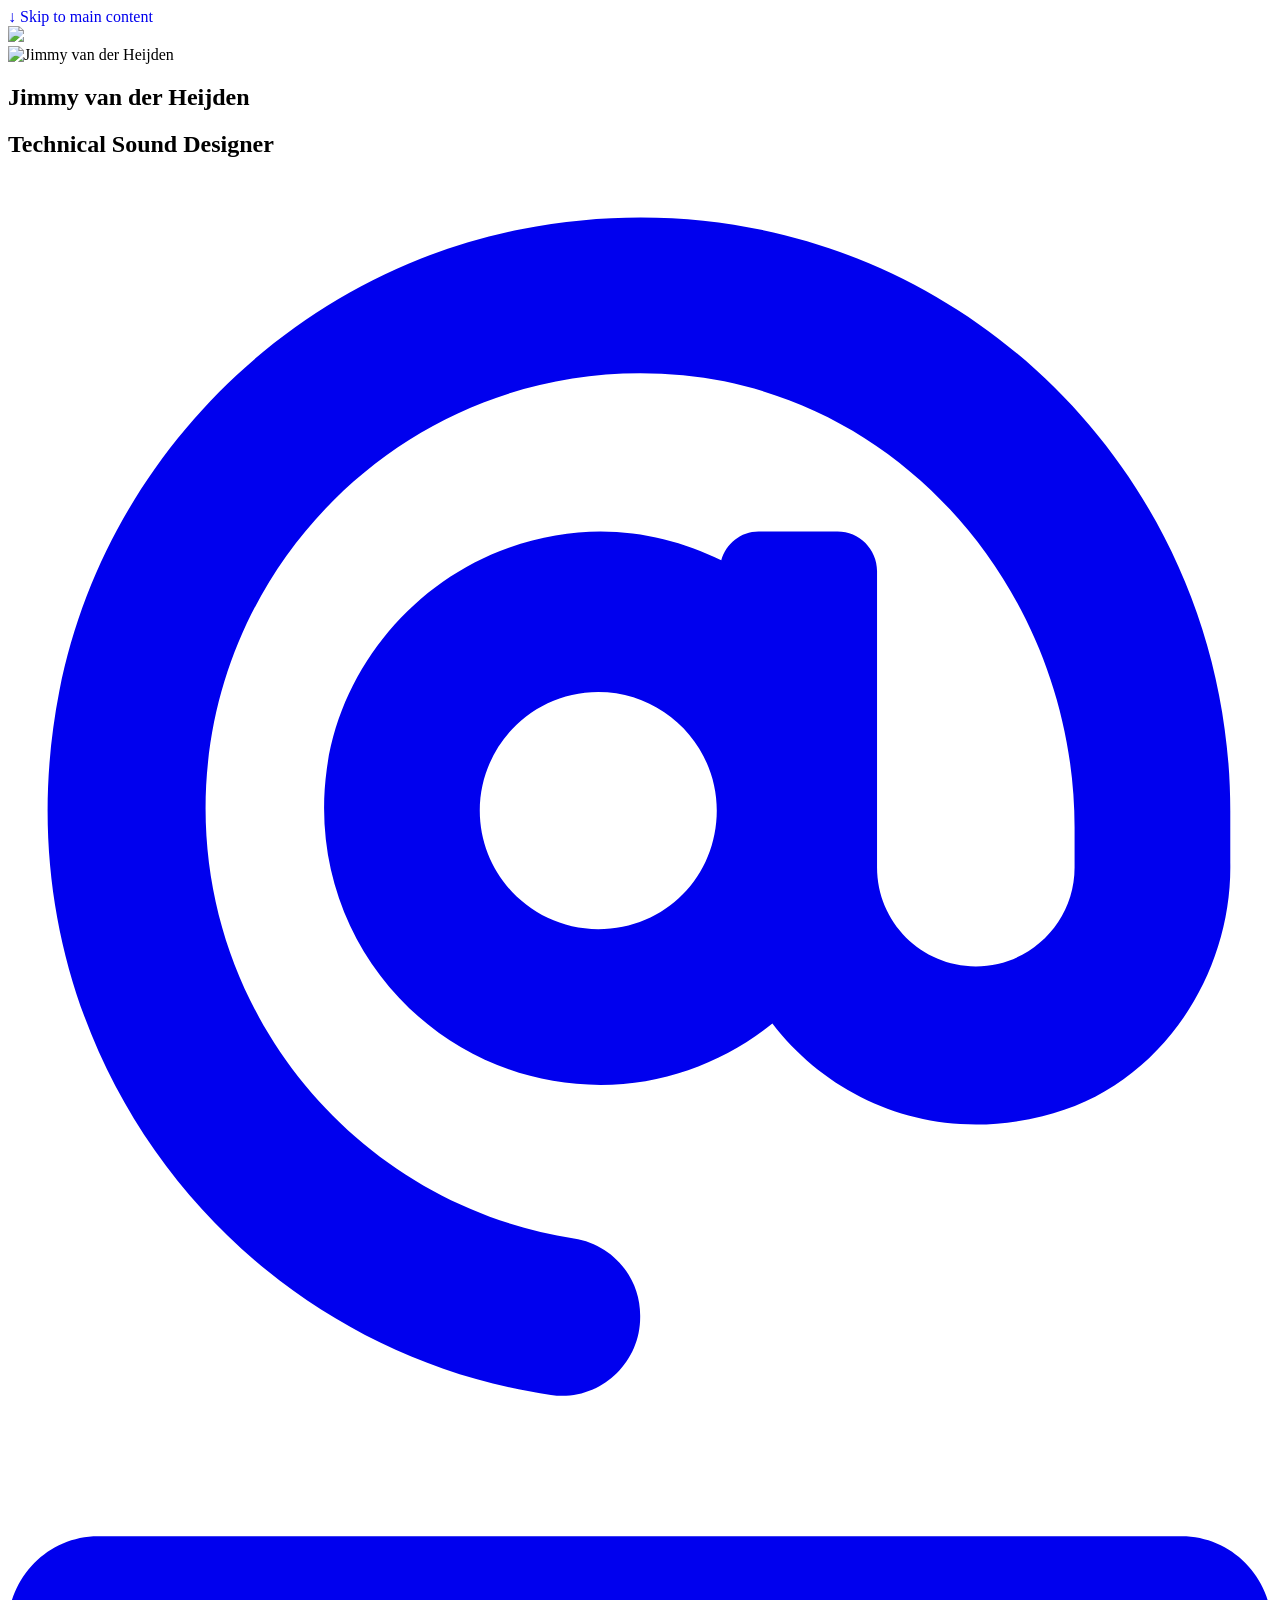
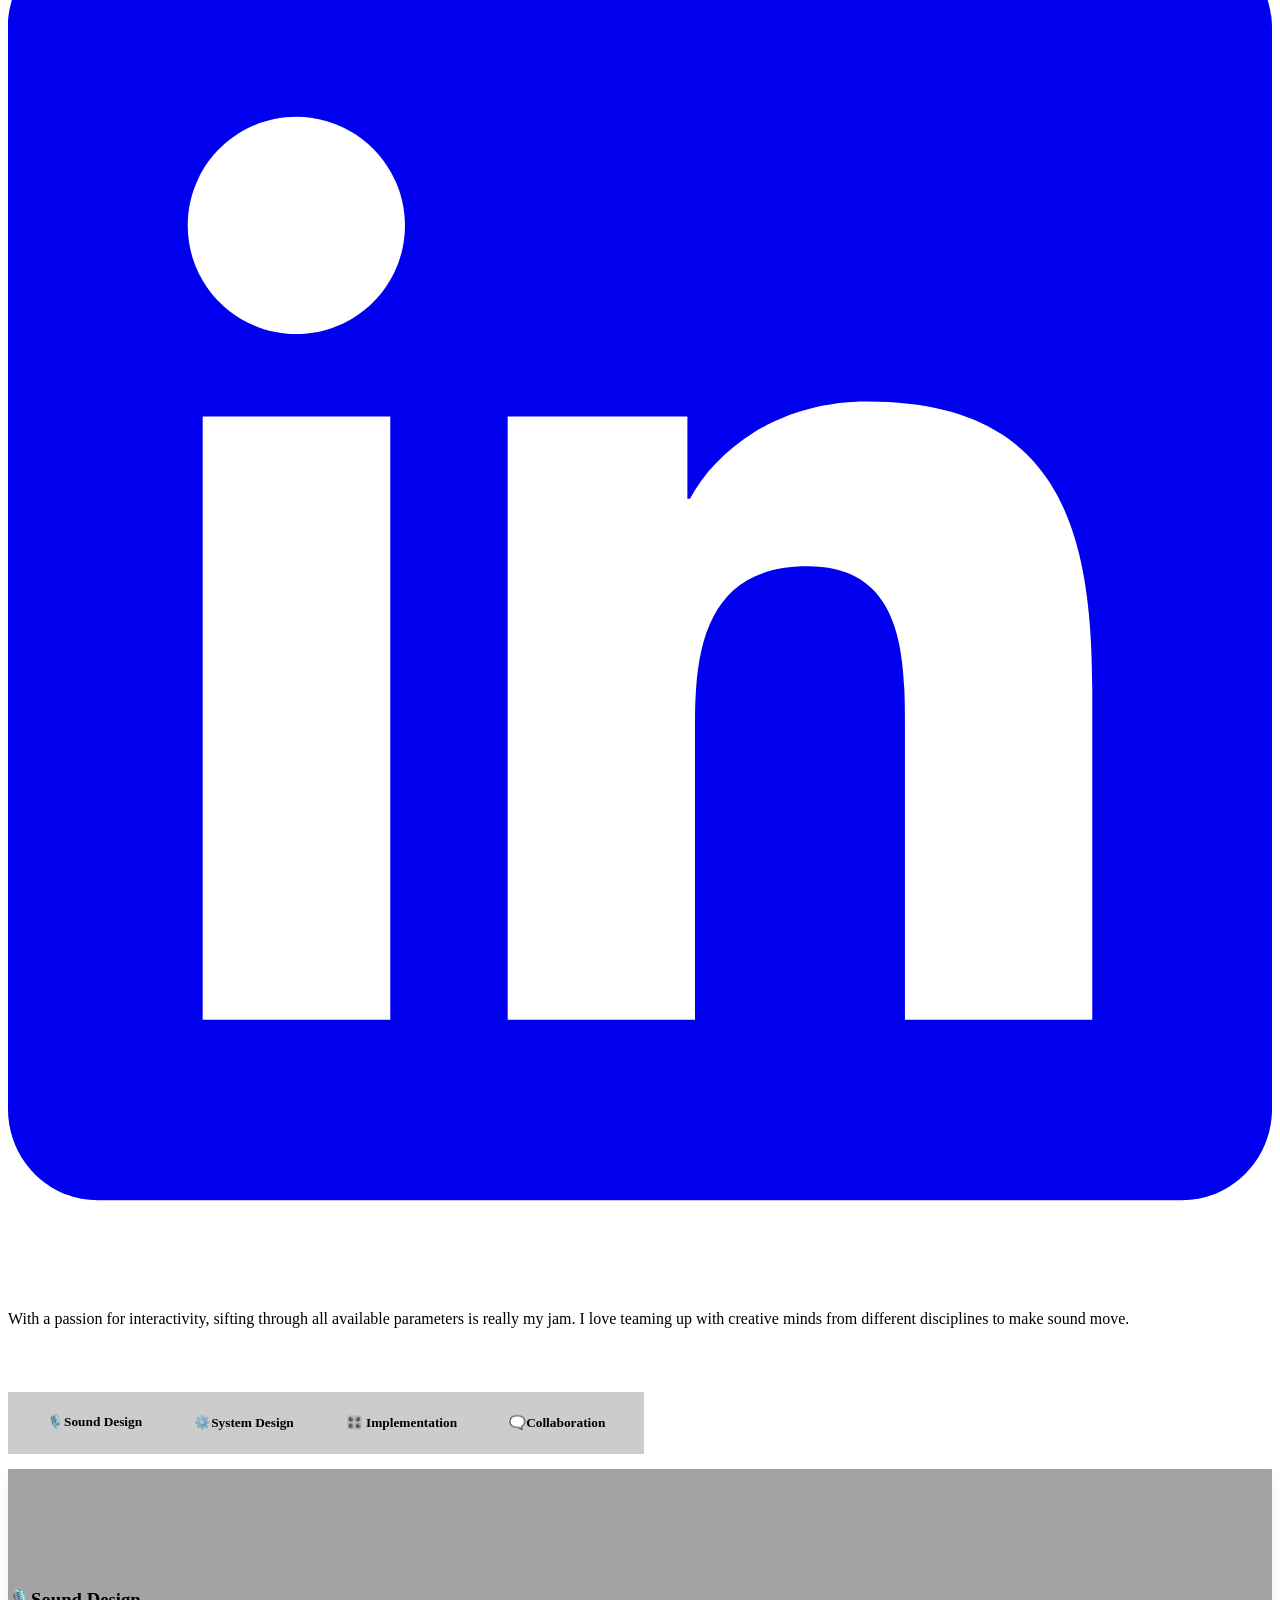
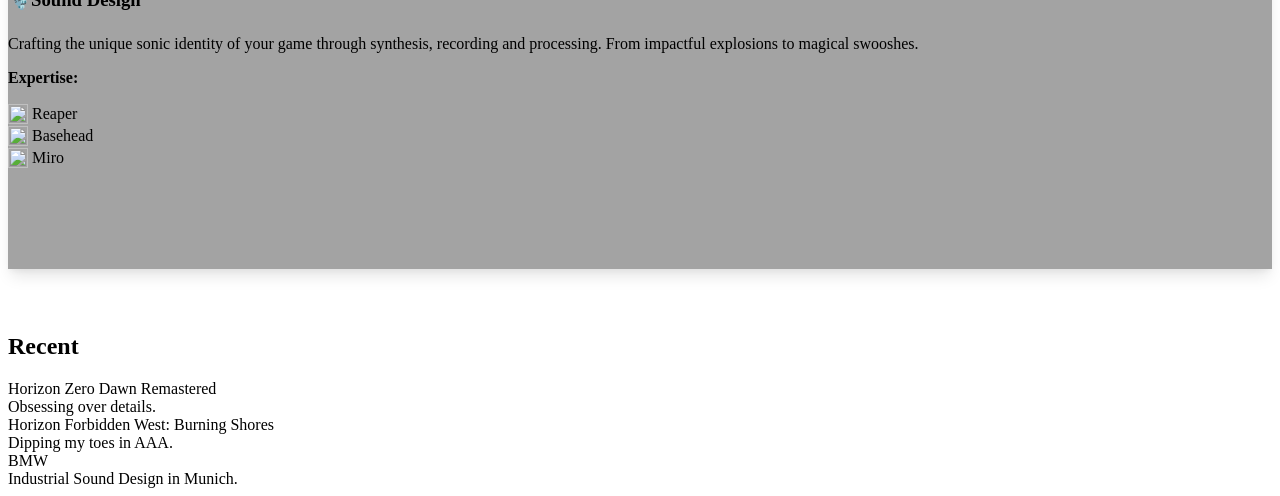
==== docs/index.html @ 495121ae "first" ====
<!doctype html>
<html
  lang="en"
  dir="ltr"
  class="scroll-smooth"
  data-default-appearance="dark"
  data-auto-appearance="false"><head>
	<meta name="generator" content="Hugo 0.150.0"><script src="/livereload.js?mindelay=10&amp;v=2&amp;port=1313&amp;path=livereload" data-no-instant defer></script>
  <meta charset="utf-8">
  
    <meta http-equiv="content-language" content="en">
  
  <meta name="viewport" content="width=device-width, initial-scale=1.0">
  <meta http-equiv="X-UA-Compatible" content="ie=edge">
  <meta name="theme-color">

  
  <title></title>
    <meta name="title" content="">

  
  <meta name="description" content="My awesome website">
  
  
  
  <link rel="canonical" href="http://localhost:1313/">
  
      <link rel="alternate" type="application/rss+xml" href="/index.xml" title="" />
  
      <link rel="alternate" type="application/json" href="/index.json" title="" />
  
  
  
  
  
  
  
  
  
  
    
    
  
  
  <link
    type="text/css"
    rel="stylesheet"
    href="/css/main.bundle.min.c93ef3fa6fcdb4544b0568df9a12092fc74007f96e585ee4a921ab800fdbc28d096030e30654049663f28d34142553d9e41570717d43c4d8ab0e96e222b5106f.css"
    integrity="sha512-yT7z&#43;m/NtFRLBWjfmhIJL8dAB/luWF7kqSGrgA/bwo0JYDDjBlQElmPyjTQUJVPZ5BVwcX1DxNirDpbiIrUQbw==">

  
  
  <script
    type="text/javascript"
    src="/js/appearance.min.516a16745bea5a9bd011138d254cc0fd3973cd55ce6e15f3dec763e7c7c2c7448f8fe7b54cca811cb821b0c7e12cd161caace1dd794ac3d34d40937cbcc9ee12.js"
    integrity="sha512-UWoWdFvqWpvQERONJUzA/TlzzVXObhXz3sdj58fCx0SPj&#43;e1TMqBHLghsMfhLNFhyqzh3XlKw9NNQJN8vMnuEg=="></script>
  
  
  
  
  
  
  
  
  
  
  
    
    <script
      defer
      type="text/javascript"
      id="script-bundle"
      src="/js/main.bundle.min.e4b2d9aece2aa7a740c3ee7a0efc5acf56b204868ab0fb5bba9be32aed1cd0c9262979d98050759068d58144297f74b12ed05b5173cf2df2e6c097a066b984a8.js"
      integrity="sha512-5LLZrs4qp6dAw&#43;56Dvxaz1ayBIaKsPtbupvjKu0c0MkmKXnZgFB1kGjVgUQpf3SxLtBbUXPPLfLmwJegZrmEqA=="
      data-copy="Copy"
      data-copied="Copied"></script>
  
  
    
    <script src="/lib/zoom/zoom.min.umd.b4b722fcb5d42f34f52b30a92f3521b69f403ca9d96d0d6179eb537cb870f5d83fdf1fe836688d95d5c99fefbda4170487711006e56051fa67ea00da10521721.js" integrity="sha512-tLci/LXULzT1KzCpLzUhtp9APKnZbQ1heetTfLhw9dg/3x/oNmiNldXJn&#43;&#43;9pBcEh3EQBuVgUfpn6gDaEFIXIQ=="></script>
  

  
  
    <link rel="apple-touch-icon" sizes="180x180" href="/apple-touch-icon.png">
    <link rel="icon" type="image/png" sizes="32x32" href="/favicon-32x32.png">
    <link rel="icon" type="image/png" sizes="16x16" href="/favicon-16x16.png">
    <link rel="manifest" href="/site.webmanifest">
  

  
  
  
  
  
  

  
  <meta property="og:url" content="http://localhost:1313/">
  <meta property="og:title" content="Home">
  <meta property="og:description" content="My awesome website">
  <meta property="og:locale" content="en">
  <meta property="og:type" content="website">

  
  <meta name="twitter:card" content="summary">
  <meta name="twitter:title" content="Home">
  <meta name="twitter:description" content="My awesome website">

  <script type="application/ld+json">
  {
    "@context": "https://schema.org",
    "@type": "WebSite",
    "@id": "http:\/\/localhost:1313\/",
    "name": "",
    "description": "My awesome website",
    "inLanguage": "en",
    "url": "http:\/\/localhost:1313\/",
    
    "publisher" : {
      "@type": "Person",
      "name": "Jimmy van der Heijden"
    }
  }
  </script>



  
  
    <meta name="author" content="Jimmy van der Heijden">
  
  
    
      
        
      
    
      
        
          <link href="https://linkedin.com/in/jimmy-heijden-145a48260" rel="me">
        
      
    
  

  
  

<script src="/lib/jquery/jquery.slim.min.03cb160e3cfdb2667a2e2c80d283bebcf63ff8bbc4b629c9ab2babf6fae1d0c07ad470edae783efa4fabda2ac01c58d60e63b98b3c336be8208460f08f4354f5.js" integrity="sha512-A8sWDjz9smZ6LiyA0oO&#43;vPY/&#43;LvEtinJqyur9vrh0MB61HDtrng&#43;&#43;k&#43;r2irAHFjWDmO5izwza&#43;gghGDwj0NU9Q=="></script>























  
  





  
  

  
  

  
  

  
  
</head>
<body
    class="flex flex-col h-screen px-6 m-auto text-lg leading-7 max-w-7xl bg-neutral text-neutral-900 dark:bg-neutral-800 dark:text-neutral sm:px-14 md:px-24 lg:px-32 scrollbar-thin scrollbar-track-neutral-200 scrollbar-thumb-neutral-400 dark:scrollbar-track-neutral-800 dark:scrollbar-thumb-neutral-600">
    <div id="the-top" class="absolute flex self-center">
      <a
        class="px-3 py-1 text-sm -translate-y-8 rounded-b-lg bg-primary-200 focus:translate-y-0 dark:bg-neutral-600"
        href="#main-content">
        <span class="font-bold text-primary-600 ltr:pr-2 rtl:pl-2 dark:text-primary-400">&darr;</span>
        Skip to main content
      </a>
    </div>
    
    
      













<div
  class="main-menu flex items-center justify-between px-4 py-6 sm:px-6 md:justify-start gap-x-3 pt-[2px] pr-0 pb-[3px] pl-0">
  
  

  <div class="flex flex-1 items-center justify-between">
    <nav class="flex space-x-3">
      
        <a href="/" class="text-base font-medium text-gray-500 hover:text-gray-900">
          
        </a>
      
    </nav>
    
  <nav class="hidden md:flex items-center gap-x-5 md:ml-12 h-12">
    

    

    

    

    
  </nav>

    
  <div class="flex md:hidden items-center gap-x-5 md:ml-12 h-12">
    <span></span>

    

    

    

    
  </div>

  </div>
  
  <div class="-my-2 md:hidden">
    <div id="menu-button" class="block">
      
    </div>
  </div>

</div>





    
    <div class="relative flex flex-col grow">
      <main id="main-content" class="grow">
        
  
  
    
<article class="prose dark:prose-invert max-w-full">
  <div class="relative">
    <div class="absolute inset-x-0 bottom-0 h-1/2 bg-gray-100"></div>
    <div class="mx-auto max-w-7xl p-0">
      <div class="relative sm:overflow-hidden">
        <div class="fixed inset-x-0 top-0 -z-10">
          
          
            
              
            
          
          
          
            <img
              id="homepage-background-image"
              class="nozoom mt-0 mr-0 mb-0 ml-0 h-[1000px] w-full object-cover"
              src="/background.jpg"
              role="presentation">
            <div
              class="from-neutral absolute inset-0 h-[1000px] bg-gradient-to-t to-transparent mix-blend-normal dark:from-neutral-800"></div>
            <div
              class="from-neutral absolute inset-0 h-[1000px] bg-gradient-to-t to-neutral-100 opacity-60 mix-blend-normal dark:from-neutral-800 dark:to-neutral-800"></div>
          
        </div>
        <div class="relative flex flex-col items-center justify-center px-1 py-1 text-center">
          
            
            
              
            
            
              
              <img
                class="mb-2 h-36 w-36 rounded-full"
                width="144"
                height="144"
                alt="Jimmy van der Heijden"
                src="/me.jpg">
            
          
          <h1 class="mb-2 text-4xl font-extrabold text-neutral-800 dark:text-neutral-200">
            Jimmy van der Heijden
          </h1>
          
            <h2 class="mt-0 mb-0 text-xl text-neutral-800 dark:text-neutral-300">
              Technical Sound Designer
            </h2>
          
          <div class="mt-3 mb-10 text-2xl">
            
              <div class="flex flex-wrap">
                
                  
                    <a
                      class="hover:text-primary-400 text-primary-800 dark:text-primary-200 px-1"
                      href="mailto:jimmyomarh@gmail.com"
                      target="_blank"
                      aria-label="Email"
                      rel="me noopener noreferrer"
                      ><span class="relative block icon"><svg xmlns="http://www.w3.org/2000/svg" viewBox="0 0 512 512"><path fill="currentColor" d="M207.8 20.73c-93.45 18.32-168.7 93.66-187 187.1c-27.64 140.9 68.65 266.2 199.1 285.1c19.01 2.888 36.17-12.26 36.17-31.49l.0001-.6631c0-15.74-11.44-28.88-26.84-31.24c-84.35-12.98-149.2-86.13-149.2-174.2c0-102.9 88.61-185.5 193.4-175.4c91.54 8.869 158.6 91.25 158.6 183.2l0 16.16c0 22.09-17.94 40.05-40 40.05s-40.01-17.96-40.01-40.05v-120.1c0-8.847-7.161-16.02-16.01-16.02l-31.98 .0036c-7.299 0-13.2 4.992-15.12 11.68c-24.85-12.15-54.24-16.38-86.06-5.106c-38.75 13.73-68.12 48.91-73.72 89.64c-9.483 69.01 43.81 128 110.9 128c26.44 0 50.43-9.544 69.59-24.88c24 31.3 65.23 48.69 109.4 37.49C465.2 369.3 496 324.1 495.1 277.2V256.3C495.1 107.1 361.2-9.332 207.8 20.73zM239.1 304.3c-26.47 0-48-21.56-48-48.05s21.53-48.05 48-48.05s48 21.56 48 48.05S266.5 304.3 239.1 304.3z"/></svg>
</span></a
                    >
                  
                
                  
                    <a
                      class="hover:text-primary-400 text-primary-800 dark:text-primary-200 px-1"
                      href="https://linkedin.com/in/jimmy-heijden-145a48260"
                      target="_blank"
                      aria-label="Linkedin"
                      rel="me noopener noreferrer"
                      ><span class="relative block icon"><svg xmlns="http://www.w3.org/2000/svg" viewBox="0 0 448 512"><path fill="currentColor" d="M416 32H31.9C14.3 32 0 46.5 0 64.3v383.4C0 465.5 14.3 480 31.9 480H416c17.6 0 32-14.5 32-32.3V64.3c0-17.8-14.4-32.3-32-32.3zM135.4 416H69V202.2h66.5V416zm-33.2-243c-21.3 0-38.5-17.3-38.5-38.5S80.9 96 102.2 96c21.2 0 38.5 17.3 38.5 38.5 0 21.3-17.2 38.5-38.5 38.5zm282.1 243h-66.4V312c0-24.8-.5-56.7-34.5-56.7-34.6 0-39.9 27-39.9 54.9V416h-66.4V202.2h63.7v29.2h.9c8.9-16.8 30.6-34.5 62.9-34.5 67.2 0 79.7 44.3 79.7 101.9V416z"/></svg>
</span></a
                    >
                  
                
              </div>
            
          </div>
          <section class="prose dark:prose-invert w-full"><p>With a passion for interactivity, sifting through all available parameters is really my jam. I love teaming up with creative minds from different disciplines to make sound move.</p>


</div> 



<div class="skills-spacing-wrapper">
    <section class="w-full mx-auto px-4">  
        <h2 class="text-3xl font-bold text-center mb-8" style="color: rgb(var(--color-text)); text-decoration: none !important;"></h2>
        
        
        <div class="rounded-xl mx-auto mb-4" style="background-color: rgba(0, 0, 0, 0.2); display: flex; align-items: center; justify-content: center; width: fit-content; max-width: 100%; padding: 15px;">
            <div class="flex flex-wrap justify-center" style="gap: 12px;">
                
                
                <button class="tab-btn rounded-lg transition-all duration-200 shadow-sm" 
                        style="background-color: rgb(var(--color-primary-100)); color: rgb(var(--color-primary-800)); font-family: var(--font-body); font-weight: 600; border: none; padding: 0.5rem 1.5rem; transform: translateY(-1px); text-decoration: none !important;" 
                        data-tab="Sound Design">
                    🎙️Sound Design
                </button>
                
                
                
                <button class="tab-btn rounded-lg transition-all duration-200" 
                        style="background-color: rgb(var(--color-primary-100)); color: rgb(var(--color-primary-800)); font-family: var(--font-body); font-weight: 600; border: none; padding: 0.5rem 1.5rem; text-decoration: none !important;" 
                        data-tab="System Design">
                    ⚙️System Design
                </button>
                
                
                
                <button class="tab-btn rounded-lg transition-all duration-200" 
                        style="background-color: rgb(var(--color-primary-100)); color: rgb(var(--color-primary-800)); font-family: var(--font-body); font-weight: 600; border: none; padding: 0.5rem 1.5rem; text-decoration: none !important;" 
                        data-tab="implementation">
                    🎛️ Implementation
                </button>
                
                
                
                <button class="tab-btn rounded-lg transition-all duration-200" 
                        style="background-color: rgb(var(--color-primary-100)); color: rgb(var(--color-primary-800)); font-family: var(--font-body); font-weight: 600; border: none; padding: 0.5rem 1.5rem; text-decoration: none !important;" 
                        data-tab="Collaboration">
                    🗨️Collaboration
                </button>
                
                
            </div>
        </div>

        
        <div style="height: 15px;"></div>

        
        <div class="rounded-xl w-full mx-auto p-3" style="background-color: rgba(0, 0, 0, 0.2); box-shadow: 0 10px 15px -3px rgba(0, 0, 0, 0.1), 0 4px 6px -2px rgba(0, 0, 0, 0.05);">
            
            <div class="tab-content-wrapper rounded-lg p-6" style="box-sizing: border-box; height: 400px; overflow-y: auto; background-color: rgba(0, 0, 0, 0.2); text-decoration: none !important;">
                
                <div class="tab-panel active" id="Sound Design" style="text-decoration: none !important; display: flex; align-items: center; justify-content: center; height: 100%;">
                    
                    <div style="width: 100%; text-decoration: none !important;">
                        <h3 class="text-2xl font-semibold mb-6" style="color: rgb(var(--color-text)); font-family: var(--font-heading); text-decoration: none !important;">🎙️Sound Design</h3>
                        <div class="leading-relaxed" style="color: rgb(var(--color-text)); font-family: var(--font-body); text-decoration: none !important;">
                            <p>Crafting the unique sonic identity of your game through synthesis, recording and processing. From impactful explosions to magical swooshes.</p>
<p><strong>Expertise:</strong></p>
<div style="display: flex; flex-direction: column; gap: 0; margin: 0 !important; padding: 0 !important;">
<div style="display: flex; align-items: center; gap: 4px; margin: 0 !important; padding: 1px 0 !important;">
  <img src="/images/icons/reaper.png" style="width: 20px; height: 20px; margin: 0 !important;">
  <span style="margin: 0 !important;">Reaper</span>
</div>
<div style="display: flex; align-items: center; gap: 4px; margin: 0 !important; padding: 1px 0 !important;">
  <img src="/images/icons/basehead.png" style="width: 20px; height: 20px; margin: 0 !important;">
  <span style="margin: 0 !important;">Basehead</span>
</div>
<div style="display: flex; align-items: center; gap: 4px; margin: 0 !important; padding: 1px 0 !important;">
  <img src="/images/icons/miro.png" style="width: 20px; height: 20px; margin: 0 !important;">
  <span style="margin: 0 !important;">Miro</span>
</div>
</div>      

                        </div>
                    </div>
                </div>
                
                <div class="tab-panel " id="System Design" style="text-decoration: none !important; display: flex; align-items: center; justify-content: center; height: 100%;">
                    
                    <div style="width: 100%; text-decoration: none !important;">
                        <h3 class="text-2xl font-semibold mb-6" style="color: rgb(var(--color-text)); font-family: var(--font-heading); text-decoration: none !important;">⚙️System Design</h3>
                        <div class="leading-relaxed" style="color: rgb(var(--color-text)); font-family: var(--font-body); text-decoration: none !important;">
                            Architecting the dynamic audio systems that form the backbone of your game&rsquo;s audio. How will a room in sound? Or how do we systemically provide each waterfall with a sound? Let&rsquo;s answer those questions together.
                        </div>
                    </div>
                </div>
                
                <div class="tab-panel " id="implementation" style="text-decoration: none !important; display: flex; align-items: center; justify-content: center; height: 100%;">
                    
                    <div style="width: 100%; text-decoration: none !important;">
                        <h3 class="text-2xl font-semibold mb-6" style="color: rgb(var(--color-text)); font-family: var(--font-heading); text-decoration: none !important;">🎛️ Implementation</h3>
                        <div class="leading-relaxed" style="color: rgb(var(--color-text)); font-family: var(--font-body); text-decoration: none !important;">
                            <p>Bridging the gap between creative sound design and in-game events. From diving into logic and code to setting up projects in middleware such as Wwise. Ensuring every sound is seamlessly integrated. Creatively driving them by game parameters, making them unique each time they play.</p>
<p><strong>Expertise:</strong></p>
<div style="display: flex; flex-direction: column; gap: 0; margin: 0 !important; padding: 0 !important;">
<div style="display: flex; align-items: center; gap: 4px; margin: 0 !important; padding: 1px 0 !important;">
  <img src="/images/icons/wwise.png" style="width: 20px; height: 20px; margin: 0 !important;">
  <span style="margin: 0 !important;">Wwise</span>
</div>
<div style="display: flex; align-items: center; gap: 4px; margin: 0 !important; padding: 1px 0 !important;">
  <img src="/images/icons/metasounds.png" style="width: 20px; height: 20px; margin: 0 !important;">
  <span style="margin: 0 !important;">Metasounds</span>
</div>
<div style="display: flex; align-items: center; gap: 4px; margin: 0 !important; padding: 1px 0 !important;">
  <img src="/images/icons/decima.png" style="width: 80px; height: 30px; margin: 0 !important;">
  <span style="margin: 0 !important;"></span>
</div>
<div style="display: flex; align-items: center; gap: 4px; margin: 0 !important; padding: 1px 0 !important;">
  <img src="/images/icons/maxmsp.png" style="width: 20px; height: 20px; margin: 0 !important;">
  <span style="margin: 0 !important;">Max MSP</span>
</div>
</div>

                        </div>
                    </div>
                </div>
                
                <div class="tab-panel " id="Collaboration" style="text-decoration: none !important; display: flex; align-items: center; justify-content: center; height: 100%;">
                    
                    <div style="width: 100%; text-decoration: none !important;">
                        <h3 class="text-2xl font-semibold mb-6" style="color: rgb(var(--color-text)); font-family: var(--font-heading); text-decoration: none !important;">🗨️Collaboration</h3>
                        <div class="leading-relaxed" style="color: rgb(var(--color-text)); font-family: var(--font-body); text-decoration: none !important;">
                            <p>Teaming up with creative minds from different disciplines, using interdisciplinary communication, ensuring sound not only fits but actively moves the project forward.
Familiar with concepting and agile project management software.</p>
<p><strong>Regular user:</strong></p>
<div style="display: flex; flex-direction: column; gap: 0; margin: 0 !important; padding: 0 !important;">
<div style="display: flex; align-items: center; gap: 4px; margin: 0 !important; padding: 1px 0 !important;">
  <img src="/images/icons/jira.png" style="width: 20px; height: 20px; margin: 0 !important;">
  <span style="margin: 0 !important;">Jira</span>
</div>
<div style="display: flex; align-items: center; gap: 4px; margin: 0 !important; padding: 1px 0 !important;">
  <img src="/images/icons/slack.png" style="width: 20px; height: 20px; margin: 0 !important;">
  <span style="margin: 0 !important;">Slack</span>
</div>
<div style="display: flex; align-items: center; gap: 4px; margin: 0 !important; padding: 1px 0 !important;">
  <img src="/images/icons/miro.png" style="width: 20px; height: 20px; margin: 0 !important;">
  <span style="margin: 0 !important;">Miro</span>
</div>
</div>

                        </div>
                    </div>
                </div>
                
            </div>
        </div>
    </section>
</div>

<script>
document.addEventListener('DOMContentLoaded', function() {
    const tabButtons = document.querySelectorAll('.tab-btn');
    const tabPanels = document.querySelectorAll('.tab-panel');
    
    function activateTab(tabButton, tabPanel) {
        
        tabButtons.forEach(btn => {
            btn.style.backgroundColor = 'rgb(var(--color-primary-100))';
            btn.style.color = 'rgb(var(--color-primary-800))';
            btn.style.transform = 'translateY(0px)';
            btn.classList.remove('shadow-sm');
        });
        
        tabPanels.forEach(panel => {
            panel.classList.remove('active');
            panel.style.display = 'none';
        });
        
        
        tabButton.style.backgroundColor = 'rgb(var(--color-primary-200))';
        tabButton.style.color = 'rgb(var(--color-primary-900))';
        tabButton.style.transform = 'translateY(-1px)';
        tabButton.classList.add('shadow-sm');
        
        tabPanel.classList.add('active');
        tabPanel.style.display = 'flex';
        if (tabPanel.parentElement) {
            tabPanel.parentElement.scrollTop = 0;
        }
    }
    
    
    if (tabButtons.length > 0 && tabPanels.length > 0) {
        activateTab(tabButtons[0], tabPanels[0]);
    }
    
    
    tabButtons.forEach(button => {
        button.addEventListener('click', function() {
            const tabId = this.getAttribute('data-tab');
            const targetPanel = document.getElementById(tabId);
            if (targetPanel) {
                activateTab(this, targetPanel);
            }
        });
    });
});
</script>

<style>
 
.skills-spacing-wrapper {
    margin: 4rem 0 !important;
    display: block !important;
}

 
.tab-content-wrapper,
.tab-content-wrapper *,
.tab-panel,
.tab-panel * {
    text-decoration: none !important;
}

.tab-content-wrapper a,
.tab-content-wrapper a:hover,
.tab-content-wrapper a:focus,
.tab-content-wrapper a:visited {
    text-decoration: none !important;
}

.tab-panel h1,
.tab-panel h2,
.tab-panel h3,
.tab-panel h4,
.tab-panel h5,
.tab-panel h6,
.tab-panel p,
.tab-panel div,
.tab-panel span,
.tab-panel li {
    text-decoration: none !important;
}

* {
    text-decoration: none !important;
}

.tab-panel { 
    display: none; 
    animation: fadeIn 0.3s ease-in-out;
}
.tab-panel.active { 
    display: flex;
}

@keyframes fadeIn {
    from { opacity: 0; transform: translateY(5px); }
    to { opacity: 1; transform: translateY(0); }
}

.tab-btn {
    cursor: pointer;
    transition: all 0.2s ease;
}

.tab-content-wrapper::-webkit-scrollbar {
    width: 6px;
}
.tab-content-wrapper::-webkit-scrollbar-track {
    background: rgba(255, 255, 255, 0.1);
    border-radius: 3px;
}
.tab-content-wrapper::-webkit-scrollbar-thumb {
    background: rgba(255, 255, 255, 0.3);
    border-radius: 3px;
}
.tab-content-wrapper::-webkit-scrollbar-thumb:hover {
    background: rgba(255, 255, 255, 0.5);
}

.tab-btn, .tab-panel h3, .tab-panel div {
    font-family: var(--font-body);
}

.tab-panel h3 {
    font-family: var(--font-heading);
    margin-bottom: 1.5rem !important;
}

.tab-panel > div {
    align-items: center;
}

@media (max-width: 768px) {
    .tab-panel > div {
        grid-template-columns: 1fr !important;
        gap: 1rem !important;
    }
}

@media (prefers-color-scheme: dark) {
    .tab-btn {
        background-color: rgb(var(--color-primary-900)) !important;
        color: rgb(var(--color-primary-100)) !important;
    }
    
    .tab-btn:hover, .tab-btn.shadow-sm {
        background-color: rgb(var(--color-primary-800)) !important;
    }
}

@media (max-width: 768px) {
    .tab-container {
        width: 100% !important;
        max-width: 100% !important;
        padding: 10px !important;
    }
    
    .tab-container > div {
        gap: 8px !important;
    }
    
    .tab-btn {
        padding: 0.4rem 1rem !important;
        font-size: 0.9rem !important;
    }
}
</style>
<div> 

</section>
        </div>
      </div>
    </div>
  </div>
</article>
<section>
  


  
    
  
  <h2 class="mt-8 text-2xl font-extrabold mb-10">Recent</h2>

  
    



<section class="w-full grid gap-4 sm:grid-cols-2 md:grid-cols-3">
  
    
<div
  class="group-hover-card group relative min-h-full min-w-full overflow-hidden rounded border border-2 border-neutral-200 shadow-2xl dark:border-neutral-700">
  <a
    
  href="/portfolio/hzdr/"
    class="absolute inset-0"
    aria-label="Horizon Zero Dawn Remastered"></a>
        
          <div class="thumbnail_card nozoom w-full" style="background-image:url(/portfolio/hzdr/featured.png);"></div>
        
      
  <div class="px-6 py-4">
    
      <div
        class="group-hover-card-title decoration-primary-500 dark:text-neutral text-xl font-bold text-neutral-800 group-hover:underline group-hover:underline-offset-2">
        Horizon Zero Dawn Remastered
      </div>
    
    <div class="group-hover-cancel text-sm text-neutral-500 dark:text-neutral-400">
      







  

  
  
  

  
  
    
  

  

  

  

  

  

  

  

  

  


  <div class="flex flex-row flex-wrap items-center">
    
    

    
    
  </div>

  

  
  

  
  



    </div>
    
      <div class="prose dark:prose-invert py-1">Obsessing over details.</div>
    
  </div>
  <div class="px-6 pt-4 pb-2"></div>
</div>

  
    
<div
  class="group-hover-card group relative min-h-full min-w-full overflow-hidden rounded border border-2 border-neutral-200 shadow-2xl dark:border-neutral-700">
  <a
    
  href="/portfolio/hfwbs/"
    class="absolute inset-0"
    aria-label="Horizon Forbidden West: Burning Shores"></a>
        
          <div class="thumbnail_card nozoom w-full" style="background-image:url(/portfolio/hfwbs/featured.png);"></div>
        
      
  <div class="px-6 py-4">
    
      <div
        class="group-hover-card-title decoration-primary-500 dark:text-neutral text-xl font-bold text-neutral-800 group-hover:underline group-hover:underline-offset-2">
        Horizon Forbidden West: Burning Shores
      </div>
    
    <div class="group-hover-cancel text-sm text-neutral-500 dark:text-neutral-400">
      







  

  
  
  

  
  
    
  

  

  

  

  

  

  

  

  

  


  <div class="flex flex-row flex-wrap items-center">
    
    

    
    
  </div>

  

  
  

  
  



    </div>
    
      <div class="prose dark:prose-invert py-1">Dipping my toes in AAA.</div>
    
  </div>
  <div class="px-6 pt-4 pb-2"></div>
</div>

  
    
<div
  class="group-hover-card group relative min-h-full min-w-full overflow-hidden rounded border border-2 border-neutral-200 shadow-2xl dark:border-neutral-700">
  <a
    
  href="/portfolio/bmw/"
    class="absolute inset-0"
    aria-label="BMW"></a>
        
          <div class="thumbnail_card nozoom w-full" style="background-image:url(/portfolio/bmw/featured.png);"></div>
        
      
  <div class="px-6 py-4">
    
      <div
        class="group-hover-card-title decoration-primary-500 dark:text-neutral text-xl font-bold text-neutral-800 group-hover:underline group-hover:underline-offset-2">
        BMW
      </div>
    
    <div class="group-hover-cancel text-sm text-neutral-500 dark:text-neutral-400">
      







  

  
  
  

  
  
    
  

  

  

  

  

  

  

  

  

  


  <div class="flex flex-row flex-wrap items-center">
    
    

    
    
  </div>

  

  
  

  
  



    </div>
    
      <div class="prose dark:prose-invert py-1">Industrial Sound Design in Munich.</div>
    
  </div>
  <div class="px-6 pt-4 pb-2"></div>
</div>

  
</section>

  

  


</section>


  

        
      </main><footer id="site-footer" class="py-10 print:hidden">
  
  
  <div class="flex items-center justify-between">
    
    

    
    
  </div>
  
    <script>
      mediumZoom(document.querySelectorAll("img:not(.nozoom)"), {
        margin: 24,
        background: "rgba(0,0,0,0.5)",
        scrollOffset: 0,
      });
    </script>
  
  
  
  <script
    type="text/javascript"
    src="/js/process.min.ee03488f19c93c2efb199e2e3014ea5f3cb2ce7d45154adb3399a158cac27ca52831db249ede5bb602700ef87eb02434139de0858af1818ab0fb4182472204a4.js"
    integrity="sha512-7gNIjxnJPC77GZ4uMBTqXzyyzn1FFUrbM5mhWMrCfKUoMdsknt5btgJwDvh&#43;sCQ0E53ghYrxgYqw&#43;0GCRyIEpA=="></script>
  
  
</footer>

    </div>  
  </body>
  
</html>
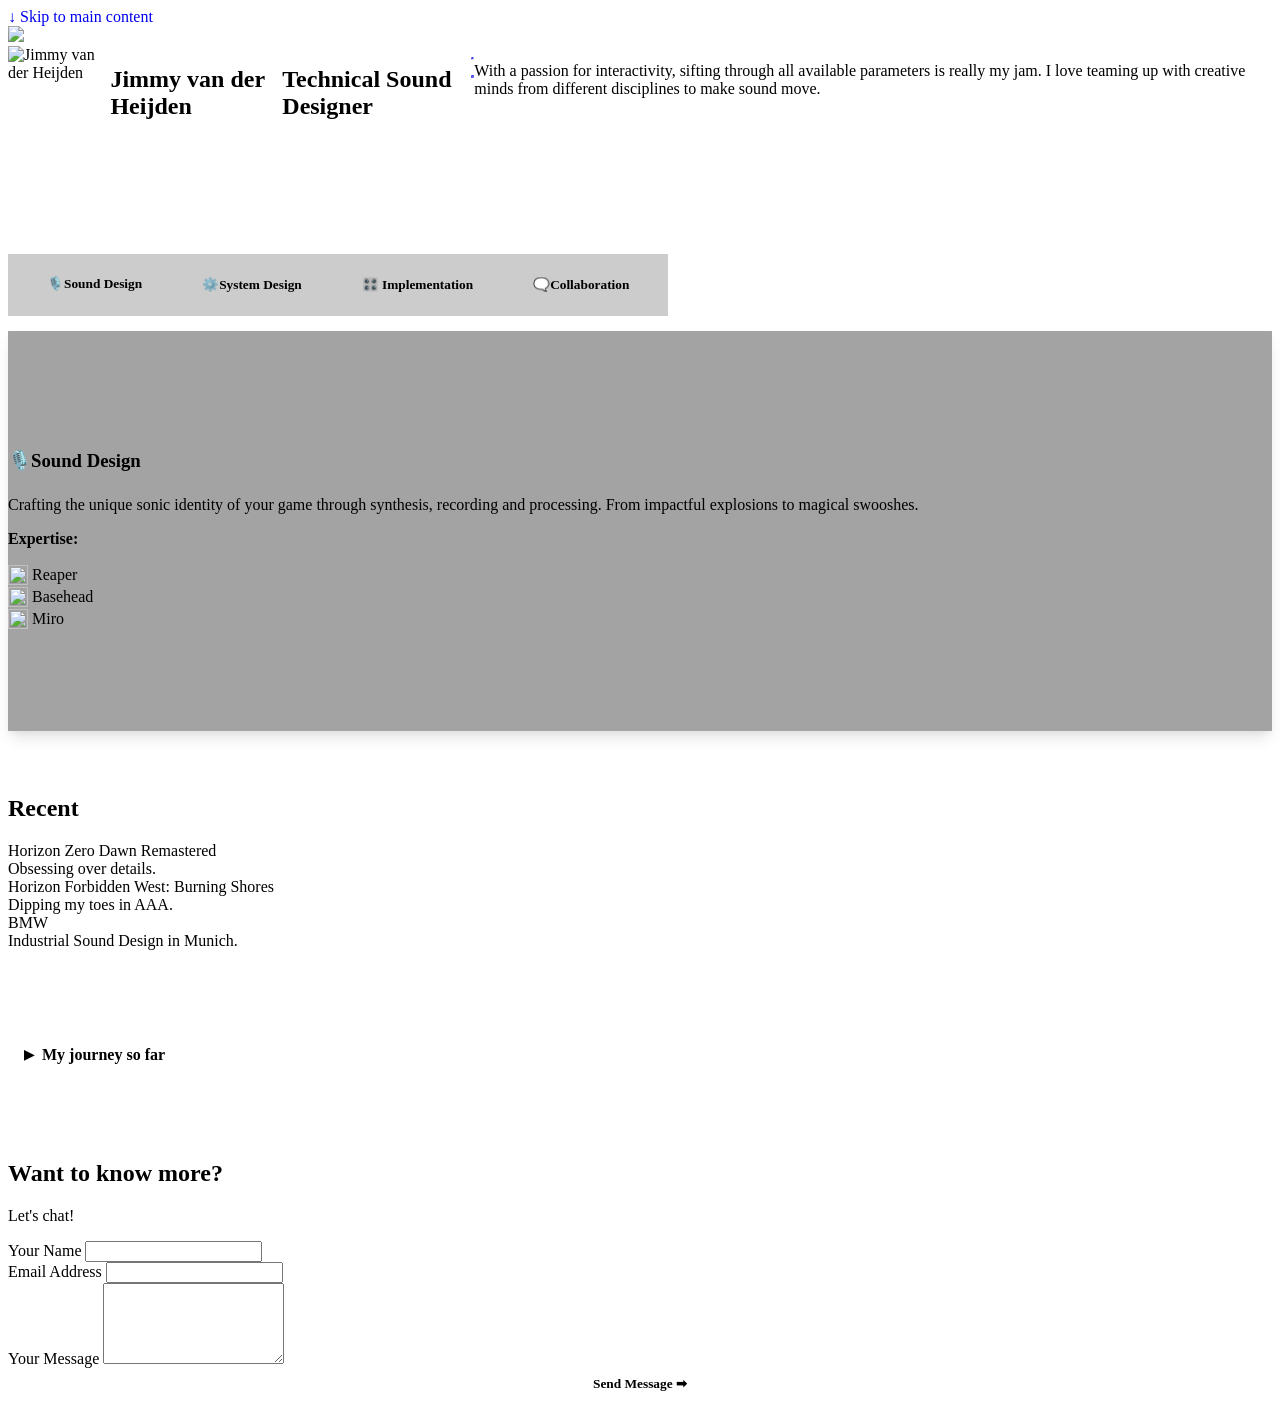
==== commit 6f4372d5: "second" ====
--- a/docs/index.html
+++ b/docs/index.html
@@ -1,424 +1,424 @@
-<!doctype html>
-<html
-  lang="en"
-  dir="ltr"
-  class="scroll-smooth"
-  data-default-appearance="dark"
+<!doctype html>
+<html
+  lang="en"
+  dir="ltr"
+  class="scroll-smooth"
+  data-default-appearance="dark"
   data-auto-appearance="false"><head>
-	<meta name="generator" content="Hugo 0.150.0"><script src="/livereload.js?mindelay=10&amp;v=2&amp;port=1313&amp;path=livereload" data-no-instant defer></script>
-  <meta charset="utf-8">
+	<meta name="generator" content="Hugo 0.150.0">
+  <meta charset="utf-8">
+  
+    <meta http-equiv="content-language" content="en">
+  
+  <meta name="viewport" content="width=device-width, initial-scale=1.0">
+  <meta http-equiv="X-UA-Compatible" content="ie=edge">
+  <meta name="theme-color">
+
+  
+  <title></title>
+    <meta name="title" content="">
+
+  
+  <meta name="description" content="My awesome website">
+  
+  
+  
+  <link rel="canonical" href="https://jo-interactiveaudio.com/">
   
-    <meta http-equiv="content-language" content="en">
+      <link rel="alternate" type="application/rss+xml" href="/index.xml" title="" />
   
-  <meta name="viewport" content="width=device-width, initial-scale=1.0">
-  <meta http-equiv="X-UA-Compatible" content="ie=edge">
-  <meta name="theme-color">
-
-  
-  <title></title>
-    <meta name="title" content="">
-
-  
-  <meta name="description" content="My awesome website">
-  
-  
-  
-  <link rel="canonical" href="http://localhost:1313/">
-  
-      <link rel="alternate" type="application/rss+xml" href="/index.xml" title="" />
-  
-      <link rel="alternate" type="application/json" href="/index.json" title="" />
-  
-  
-  
-  
-  
-  
-  
-  
-  
-  
-    
-    
-  
-  
-  <link
-    type="text/css"
-    rel="stylesheet"
-    href="/css/main.bundle.min.c93ef3fa6fcdb4544b0568df9a12092fc74007f96e585ee4a921ab800fdbc28d096030e30654049663f28d34142553d9e41570717d43c4d8ab0e96e222b5106f.css"
-    integrity="sha512-yT7z&#43;m/NtFRLBWjfmhIJL8dAB/luWF7kqSGrgA/bwo0JYDDjBlQElmPyjTQUJVPZ5BVwcX1DxNirDpbiIrUQbw==">
-
-  
-  
-  <script
-    type="text/javascript"
-    src="/js/appearance.min.516a16745bea5a9bd011138d254cc0fd3973cd55ce6e15f3dec763e7c7c2c7448f8fe7b54cca811cb821b0c7e12cd161caace1dd794ac3d34d40937cbcc9ee12.js"
-    integrity="sha512-UWoWdFvqWpvQERONJUzA/TlzzVXObhXz3sdj58fCx0SPj&#43;e1TMqBHLghsMfhLNFhyqzh3XlKw9NNQJN8vMnuEg=="></script>
-  
-  
-  
-  
-  
-  
-  
-  
-  
-  
-  
-    
-    <script
-      defer
-      type="text/javascript"
-      id="script-bundle"
-      src="/js/main.bundle.min.e4b2d9aece2aa7a740c3ee7a0efc5acf56b204868ab0fb5bba9be32aed1cd0c9262979d98050759068d58144297f74b12ed05b5173cf2df2e6c097a066b984a8.js"
-      integrity="sha512-5LLZrs4qp6dAw&#43;56Dvxaz1ayBIaKsPtbupvjKu0c0MkmKXnZgFB1kGjVgUQpf3SxLtBbUXPPLfLmwJegZrmEqA=="
-      data-copy="Copy"
-      data-copied="Copied"></script>
-  
-  
-    
-    <script src="/lib/zoom/zoom.min.umd.b4b722fcb5d42f34f52b30a92f3521b69f403ca9d96d0d6179eb537cb870f5d83fdf1fe836688d95d5c99fefbda4170487711006e56051fa67ea00da10521721.js" integrity="sha512-tLci/LXULzT1KzCpLzUhtp9APKnZbQ1heetTfLhw9dg/3x/oNmiNldXJn&#43;&#43;9pBcEh3EQBuVgUfpn6gDaEFIXIQ=="></script>
-  
-
-  
-  
-    <link rel="apple-touch-icon" sizes="180x180" href="/apple-touch-icon.png">
-    <link rel="icon" type="image/png" sizes="32x32" href="/favicon-32x32.png">
-    <link rel="icon" type="image/png" sizes="16x16" href="/favicon-16x16.png">
-    <link rel="manifest" href="/site.webmanifest">
-  
-
-  
-  
-  
-  
-  
-  
-
-  
-  <meta property="og:url" content="http://localhost:1313/">
+      <link rel="alternate" type="application/json" href="/index.json" title="" />
+  
+  
+  
+  
+  
+  
+  
+  
+  
+  
+    
+    
+  
+  
+  <link
+    type="text/css"
+    rel="stylesheet"
+    href="/css/main.bundle.min.c93ef3fa6fcdb4544b0568df9a12092fc74007f96e585ee4a921ab800fdbc28d096030e30654049663f28d34142553d9e41570717d43c4d8ab0e96e222b5106f.css"
+    integrity="sha512-yT7z&#43;m/NtFRLBWjfmhIJL8dAB/luWF7kqSGrgA/bwo0JYDDjBlQElmPyjTQUJVPZ5BVwcX1DxNirDpbiIrUQbw==">
+
+  
+  
+  <script
+    type="text/javascript"
+    src="/js/appearance.min.516a16745bea5a9bd011138d254cc0fd3973cd55ce6e15f3dec763e7c7c2c7448f8fe7b54cca811cb821b0c7e12cd161caace1dd794ac3d34d40937cbcc9ee12.js"
+    integrity="sha512-UWoWdFvqWpvQERONJUzA/TlzzVXObhXz3sdj58fCx0SPj&#43;e1TMqBHLghsMfhLNFhyqzh3XlKw9NNQJN8vMnuEg=="></script>
+  
+  
+  
+  
+  
+  
+  
+  
+  
+  
+  
+    
+    <script
+      defer
+      type="text/javascript"
+      id="script-bundle"
+      src="/js/main.bundle.min.e4b2d9aece2aa7a740c3ee7a0efc5acf56b204868ab0fb5bba9be32aed1cd0c9262979d98050759068d58144297f74b12ed05b5173cf2df2e6c097a066b984a8.js"
+      integrity="sha512-5LLZrs4qp6dAw&#43;56Dvxaz1ayBIaKsPtbupvjKu0c0MkmKXnZgFB1kGjVgUQpf3SxLtBbUXPPLfLmwJegZrmEqA=="
+      data-copy="Copy"
+      data-copied="Copied"></script>
+  
+  
+    
+    <script src="/lib/zoom/zoom.min.umd.b4b722fcb5d42f34f52b30a92f3521b69f403ca9d96d0d6179eb537cb870f5d83fdf1fe836688d95d5c99fefbda4170487711006e56051fa67ea00da10521721.js" integrity="sha512-tLci/LXULzT1KzCpLzUhtp9APKnZbQ1heetTfLhw9dg/3x/oNmiNldXJn&#43;&#43;9pBcEh3EQBuVgUfpn6gDaEFIXIQ=="></script>
+  
+
+  
+  
+    <link rel="apple-touch-icon" sizes="180x180" href="/apple-touch-icon.png">
+    <link rel="icon" type="image/png" sizes="32x32" href="/favicon-32x32.png">
+    <link rel="icon" type="image/png" sizes="16x16" href="/favicon-16x16.png">
+    <link rel="manifest" href="/site.webmanifest">
+  
+
+  
+  
+  
+  
+  
+  
+
+  
+  <meta property="og:url" content="https://jo-interactiveaudio.com/">
   <meta property="og:title" content="Home">
   <meta property="og:description" content="My awesome website">
   <meta property="og:locale" content="en">
   <meta property="og:type" content="website">
-
+
   
   <meta name="twitter:card" content="summary">
   <meta name="twitter:title" content="Home">
   <meta name="twitter:description" content="My awesome website">
-
-  <script type="application/ld+json">
-  {
-    "@context": "https://schema.org",
-    "@type": "WebSite",
-    "@id": "http:\/\/localhost:1313\/",
-    "name": "",
-    "description": "My awesome website",
-    "inLanguage": "en",
-    "url": "http:\/\/localhost:1313\/",
-    
-    "publisher" : {
-      "@type": "Person",
-      "name": "Jimmy van der Heijden"
-    }
-  }
-  </script>
-
-
-
-  
-  
-    <meta name="author" content="Jimmy van der Heijden">
-  
-  
-    
-      
-        
-      
-    
-      
-        
-          <link href="https://linkedin.com/in/jimmy-heijden-145a48260" rel="me">
-        
-      
-    
-  
-
-  
-  
-
-<script src="/lib/jquery/jquery.slim.min.03cb160e3cfdb2667a2e2c80d283bebcf63ff8bbc4b629c9ab2babf6fae1d0c07ad470edae783efa4fabda2ac01c58d60e63b98b3c336be8208460f08f4354f5.js" integrity="sha512-A8sWDjz9smZ6LiyA0oO&#43;vPY/&#43;LvEtinJqyur9vrh0MB61HDtrng&#43;&#43;k&#43;r2irAHFjWDmO5izwza&#43;gghGDwj0NU9Q=="></script>
-
-
-
-
-
-
-
-
-
-
-
-
-
-
-
-
-
-
-
-
-
-
-
-  
-  
-
-
-
-
-
-  
-  
-
-  
-  
-
-  
-  
-
-  
-  
-</head>
-<body
-    class="flex flex-col h-screen px-6 m-auto text-lg leading-7 max-w-7xl bg-neutral text-neutral-900 dark:bg-neutral-800 dark:text-neutral sm:px-14 md:px-24 lg:px-32 scrollbar-thin scrollbar-track-neutral-200 scrollbar-thumb-neutral-400 dark:scrollbar-track-neutral-800 dark:scrollbar-thumb-neutral-600">
-    <div id="the-top" class="absolute flex self-center">
-      <a
-        class="px-3 py-1 text-sm -translate-y-8 rounded-b-lg bg-primary-200 focus:translate-y-0 dark:bg-neutral-600"
-        href="#main-content">
-        <span class="font-bold text-primary-600 ltr:pr-2 rtl:pl-2 dark:text-primary-400">&darr;</span>
-        Skip to main content
-      </a>
-    </div>
-    
-    
-      
-
-
-
-
-
-
-
-
-
-
-
-
-
-<div
-  class="main-menu flex items-center justify-between px-4 py-6 sm:px-6 md:justify-start gap-x-3 pt-[2px] pr-0 pb-[3px] pl-0">
-  
-  
-
-  <div class="flex flex-1 items-center justify-between">
-    <nav class="flex space-x-3">
-      
-        <a href="/" class="text-base font-medium text-gray-500 hover:text-gray-900">
-          
-        </a>
-      
-    </nav>
-    
-  <nav class="hidden md:flex items-center gap-x-5 md:ml-12 h-12">
-    
-
-    
-
-    
-
-    
-
-    
-  </nav>
-
-    
-  <div class="flex md:hidden items-center gap-x-5 md:ml-12 h-12">
-    <span></span>
-
-    
-
-    
-
-    
-
-    
-  </div>
-
-  </div>
-  
-  <div class="-my-2 md:hidden">
-    <div id="menu-button" class="block">
-      
-    </div>
-  </div>
-
-</div>
-
-
-
-
-
-    
-    <div class="relative flex flex-col grow">
-      <main id="main-content" class="grow">
-        
-  
-  
-    
-<article class="prose dark:prose-invert max-w-full">
-  <div class="relative">
-    <div class="absolute inset-x-0 bottom-0 h-1/2 bg-gray-100"></div>
-    <div class="mx-auto max-w-7xl p-0">
-      <div class="relative sm:overflow-hidden">
-        <div class="fixed inset-x-0 top-0 -z-10">
-          
-          
-            
-              
-            
-          
-          
-          
-            <img
-              id="homepage-background-image"
-              class="nozoom mt-0 mr-0 mb-0 ml-0 h-[1000px] w-full object-cover"
-              src="/background.jpg"
-              role="presentation">
-            <div
-              class="from-neutral absolute inset-0 h-[1000px] bg-gradient-to-t to-transparent mix-blend-normal dark:from-neutral-800"></div>
-            <div
-              class="from-neutral absolute inset-0 h-[1000px] bg-gradient-to-t to-neutral-100 opacity-60 mix-blend-normal dark:from-neutral-800 dark:to-neutral-800"></div>
-          
-        </div>
-        <div class="relative flex flex-col items-center justify-center px-1 py-1 text-center">
-          
-            
-            
-              
-            
-            
-              
-              <img
-                class="mb-2 h-36 w-36 rounded-full"
-                width="144"
-                height="144"
-                alt="Jimmy van der Heijden"
-                src="/me.jpg">
-            
-          
-          <h1 class="mb-2 text-4xl font-extrabold text-neutral-800 dark:text-neutral-200">
-            Jimmy van der Heijden
-          </h1>
-          
-            <h2 class="mt-0 mb-0 text-xl text-neutral-800 dark:text-neutral-300">
-              Technical Sound Designer
-            </h2>
-          
-          <div class="mt-3 mb-10 text-2xl">
-            
-              <div class="flex flex-wrap">
-                
-                  
-                    <a
-                      class="hover:text-primary-400 text-primary-800 dark:text-primary-200 px-1"
-                      href="mailto:jimmyomarh@gmail.com"
-                      target="_blank"
-                      aria-label="Email"
-                      rel="me noopener noreferrer"
-                      ><span class="relative block icon"><svg xmlns="http://www.w3.org/2000/svg" viewBox="0 0 512 512"><path fill="currentColor" d="M207.8 20.73c-93.45 18.32-168.7 93.66-187 187.1c-27.64 140.9 68.65 266.2 199.1 285.1c19.01 2.888 36.17-12.26 36.17-31.49l.0001-.6631c0-15.74-11.44-28.88-26.84-31.24c-84.35-12.98-149.2-86.13-149.2-174.2c0-102.9 88.61-185.5 193.4-175.4c91.54 8.869 158.6 91.25 158.6 183.2l0 16.16c0 22.09-17.94 40.05-40 40.05s-40.01-17.96-40.01-40.05v-120.1c0-8.847-7.161-16.02-16.01-16.02l-31.98 .0036c-7.299 0-13.2 4.992-15.12 11.68c-24.85-12.15-54.24-16.38-86.06-5.106c-38.75 13.73-68.12 48.91-73.72 89.64c-9.483 69.01 43.81 128 110.9 128c26.44 0 50.43-9.544 69.59-24.88c24 31.3 65.23 48.69 109.4 37.49C465.2 369.3 496 324.1 495.1 277.2V256.3C495.1 107.1 361.2-9.332 207.8 20.73zM239.1 304.3c-26.47 0-48-21.56-48-48.05s21.53-48.05 48-48.05s48 21.56 48 48.05S266.5 304.3 239.1 304.3z"/></svg>
-</span></a
-                    >
-                  
-                
-                  
-                    <a
-                      class="hover:text-primary-400 text-primary-800 dark:text-primary-200 px-1"
-                      href="https://linkedin.com/in/jimmy-heijden-145a48260"
-                      target="_blank"
-                      aria-label="Linkedin"
-                      rel="me noopener noreferrer"
-                      ><span class="relative block icon"><svg xmlns="http://www.w3.org/2000/svg" viewBox="0 0 448 512"><path fill="currentColor" d="M416 32H31.9C14.3 32 0 46.5 0 64.3v383.4C0 465.5 14.3 480 31.9 480H416c17.6 0 32-14.5 32-32.3V64.3c0-17.8-14.4-32.3-32-32.3zM135.4 416H69V202.2h66.5V416zm-33.2-243c-21.3 0-38.5-17.3-38.5-38.5S80.9 96 102.2 96c21.2 0 38.5 17.3 38.5 38.5 0 21.3-17.2 38.5-38.5 38.5zm282.1 243h-66.4V312c0-24.8-.5-56.7-34.5-56.7-34.6 0-39.9 27-39.9 54.9V416h-66.4V202.2h63.7v29.2h.9c8.9-16.8 30.6-34.5 62.9-34.5 67.2 0 79.7 44.3 79.7 101.9V416z"/></svg>
-</span></a
-                    >
-                  
-                
-              </div>
-            
-          </div>
+
+  <script type="application/ld+json">
+  {
+    "@context": "https://schema.org",
+    "@type": "WebSite",
+    "@id": "https:\/\/jo-interactiveaudio.com\/",
+    "name": "",
+    "description": "My awesome website",
+    "inLanguage": "en",
+    "url": "https:\/\/jo-interactiveaudio.com\/",
+    
+    "publisher" : {
+      "@type": "Person",
+      "name": "Jimmy van der Heijden"
+    }
+  }
+  </script>
+
+
+
+  
+  
+    <meta name="author" content="Jimmy van der Heijden">
+  
+  
+    
+      
+        
+      
+    
+      
+        
+          <link href="https://linkedin.com/in/jimmy-heijden-145a48260" rel="me">
+        
+      
+    
+  
+
+  
+  
+
+<script src="/lib/jquery/jquery.slim.min.03cb160e3cfdb2667a2e2c80d283bebcf63ff8bbc4b629c9ab2babf6fae1d0c07ad470edae783efa4fabda2ac01c58d60e63b98b3c336be8208460f08f4354f5.js" integrity="sha512-A8sWDjz9smZ6LiyA0oO&#43;vPY/&#43;LvEtinJqyur9vrh0MB61HDtrng&#43;&#43;k&#43;r2irAHFjWDmO5izwza&#43;gghGDwj0NU9Q=="></script>
+
+
+
+
+
+
+
+
+
+
+
+
+
+
+
+
+
+
+
+
+
+
+
+  
+  
+
+
+
+
+
+  
+  
+
+  
+  
+
+  
+  
+
+  
+  
+</head>
+<body
+    class="flex flex-col h-screen px-6 m-auto text-lg leading-7 max-w-7xl bg-neutral text-neutral-900 dark:bg-neutral-800 dark:text-neutral sm:px-14 md:px-24 lg:px-32 scrollbar-thin scrollbar-track-neutral-200 scrollbar-thumb-neutral-400 dark:scrollbar-track-neutral-800 dark:scrollbar-thumb-neutral-600">
+    <div id="the-top" class="absolute flex self-center">
+      <a
+        class="px-3 py-1 text-sm -translate-y-8 rounded-b-lg bg-primary-200 focus:translate-y-0 dark:bg-neutral-600"
+        href="#main-content">
+        <span class="font-bold text-primary-600 ltr:pr-2 rtl:pl-2 dark:text-primary-400">&darr;</span>
+        Skip to main content
+      </a>
+    </div>
+    
+    
+      
+
+
+
+
+
+
+
+
+
+
+
+
+
+<div
+  class="main-menu flex items-center justify-between px-4 py-6 sm:px-6 md:justify-start gap-x-3 pt-[2px] pr-0 pb-[3px] pl-0">
+  
+  
+
+  <div class="flex flex-1 items-center justify-between">
+    <nav class="flex space-x-3">
+      
+        <a href="/" class="text-base font-medium text-gray-500 hover:text-gray-900">
+          
+        </a>
+      
+    </nav>
+    
+  <nav class="hidden md:flex items-center gap-x-5 md:ml-12 h-12">
+    
+
+    
+
+    
+
+    
+
+    
+  </nav>
+
+    
+  <div class="flex md:hidden items-center gap-x-5 md:ml-12 h-12">
+    <span></span>
+
+    
+
+    
+
+    
+
+    
+  </div>
+
+  </div>
+  
+  <div class="-my-2 md:hidden">
+    <div id="menu-button" class="block">
+      
+    </div>
+  </div>
+
+</div>
+
+
+
+
+
+    
+    <div class="relative flex flex-col grow">
+      <main id="main-content" class="grow">
+        
+  
+  
+    
+<article class="prose dark:prose-invert max-w-full">
+  <div class="relative">
+    <div class="absolute inset-x-0 bottom-0 h-1/2 bg-gray-100"></div>
+    <div class="mx-auto max-w-7xl p-0">
+      <div class="relative sm:overflow-hidden">
+        <div class="fixed inset-x-0 top-0 -z-10">
+          
+          
+            
+              
+            
+          
+          
+          
+            <img
+              id="homepage-background-image"
+              class="nozoom mt-0 mr-0 mb-0 ml-0 h-[1000px] w-full object-cover"
+              src="/background.jpg"
+              role="presentation">
+            <div
+              class="from-neutral absolute inset-0 h-[1000px] bg-gradient-to-t to-transparent mix-blend-normal dark:from-neutral-800"></div>
+            <div
+              class="from-neutral absolute inset-0 h-[1000px] bg-gradient-to-t to-neutral-100 opacity-60 mix-blend-normal dark:from-neutral-800 dark:to-neutral-800"></div>
+          
+        </div>
+        <div class="relative flex flex-col items-center justify-center px-1 py-1 text-center">
+          
+            
+            
+              
+            
+            
+              
+              <img
+                class="mb-2 h-36 w-36 rounded-full"
+                width="144"
+                height="144"
+                alt="Jimmy van der Heijden"
+                src="/me.jpg">
+            
+          
+          <h1 class="mb-2 text-4xl font-extrabold text-neutral-800 dark:text-neutral-200">
+            Jimmy van der Heijden
+          </h1>
+          
+            <h2 class="mt-0 mb-0 text-xl text-neutral-800 dark:text-neutral-300">
+              Technical Sound Designer
+            </h2>
+          
+          <div class="mt-3 mb-10 text-2xl">
+            
+              <div class="flex flex-wrap">
+                
+                  
+                    <a
+                      class="hover:text-primary-400 text-primary-800 dark:text-primary-200 px-1"
+                      href="mailto:jimmyomarh@gmail.com"
+                      target="_blank"
+                      aria-label="Email"
+                      rel="me noopener noreferrer"
+                      ><span class="relative block icon"><svg xmlns="http://www.w3.org/2000/svg" viewBox="0 0 512 512"><path fill="currentColor" d="M207.8 20.73c-93.45 18.32-168.7 93.66-187 187.1c-27.64 140.9 68.65 266.2 199.1 285.1c19.01 2.888 36.17-12.26 36.17-31.49l.0001-.6631c0-15.74-11.44-28.88-26.84-31.24c-84.35-12.98-149.2-86.13-149.2-174.2c0-102.9 88.61-185.5 193.4-175.4c91.54 8.869 158.6 91.25 158.6 183.2l0 16.16c0 22.09-17.94 40.05-40 40.05s-40.01-17.96-40.01-40.05v-120.1c0-8.847-7.161-16.02-16.01-16.02l-31.98 .0036c-7.299 0-13.2 4.992-15.12 11.68c-24.85-12.15-54.24-16.38-86.06-5.106c-38.75 13.73-68.12 48.91-73.72 89.64c-9.483 69.01 43.81 128 110.9 128c26.44 0 50.43-9.544 69.59-24.88c24 31.3 65.23 48.69 109.4 37.49C465.2 369.3 496 324.1 495.1 277.2V256.3C495.1 107.1 361.2-9.332 207.8 20.73zM239.1 304.3c-26.47 0-48-21.56-48-48.05s21.53-48.05 48-48.05s48 21.56 48 48.05S266.5 304.3 239.1 304.3z"/></svg>
+</span></a
+                    >
+                  
+                
+                  
+                    <a
+                      class="hover:text-primary-400 text-primary-800 dark:text-primary-200 px-1"
+                      href="https://linkedin.com/in/jimmy-heijden-145a48260"
+                      target="_blank"
+                      aria-label="Linkedin"
+                      rel="me noopener noreferrer"
+                      ><span class="relative block icon"><svg xmlns="http://www.w3.org/2000/svg" viewBox="0 0 448 512"><path fill="currentColor" d="M416 32H31.9C14.3 32 0 46.5 0 64.3v383.4C0 465.5 14.3 480 31.9 480H416c17.6 0 32-14.5 32-32.3V64.3c0-17.8-14.4-32.3-32-32.3zM135.4 416H69V202.2h66.5V416zm-33.2-243c-21.3 0-38.5-17.3-38.5-38.5S80.9 96 102.2 96c21.2 0 38.5 17.3 38.5 38.5 0 21.3-17.2 38.5-38.5 38.5zm282.1 243h-66.4V312c0-24.8-.5-56.7-34.5-56.7-34.6 0-39.9 27-39.9 54.9V416h-66.4V202.2h63.7v29.2h.9c8.9-16.8 30.6-34.5 62.9-34.5 67.2 0 79.7 44.3 79.7 101.9V416z"/></svg>
+</span></a
+                    >
+                  
+                
+              </div>
+            
+          </div>
           <section class="prose dark:prose-invert w-full"><p>With a passion for interactivity, sifting through all available parameters is really my jam. I love teaming up with creative minds from different disciplines to make sound move.</p>
-
-
-</div> 
-
-
-
-<div class="skills-spacing-wrapper">
-    <section class="w-full mx-auto px-4">  
-        <h2 class="text-3xl font-bold text-center mb-8" style="color: rgb(var(--color-text)); text-decoration: none !important;"></h2>
-        
-        
-        <div class="rounded-xl mx-auto mb-4" style="background-color: rgba(0, 0, 0, 0.2); display: flex; align-items: center; justify-content: center; width: fit-content; max-width: 100%; padding: 15px;">
-            <div class="flex flex-wrap justify-center" style="gap: 12px;">
-                
-                
-                <button class="tab-btn rounded-lg transition-all duration-200 shadow-sm" 
-                        style="background-color: rgb(var(--color-primary-100)); color: rgb(var(--color-primary-800)); font-family: var(--font-body); font-weight: 600; border: none; padding: 0.5rem 1.5rem; transform: translateY(-1px); text-decoration: none !important;" 
-                        data-tab="Sound Design">
-                    🎙️Sound Design
-                </button>
-                
-                
-                
-                <button class="tab-btn rounded-lg transition-all duration-200" 
-                        style="background-color: rgb(var(--color-primary-100)); color: rgb(var(--color-primary-800)); font-family: var(--font-body); font-weight: 600; border: none; padding: 0.5rem 1.5rem; text-decoration: none !important;" 
-                        data-tab="System Design">
-                    ⚙️System Design
-                </button>
-                
-                
-                
-                <button class="tab-btn rounded-lg transition-all duration-200" 
-                        style="background-color: rgb(var(--color-primary-100)); color: rgb(var(--color-primary-800)); font-family: var(--font-body); font-weight: 600; border: none; padding: 0.5rem 1.5rem; text-decoration: none !important;" 
-                        data-tab="implementation">
-                    🎛️ Implementation
-                </button>
-                
-                
-                
-                <button class="tab-btn rounded-lg transition-all duration-200" 
-                        style="background-color: rgb(var(--color-primary-100)); color: rgb(var(--color-primary-800)); font-family: var(--font-body); font-weight: 600; border: none; padding: 0.5rem 1.5rem; text-decoration: none !important;" 
-                        data-tab="Collaboration">
-                    🗨️Collaboration
-                </button>
-                
-                
-            </div>
-        </div>
-
-        
-        <div style="height: 15px;"></div>
-
-        
-        <div class="rounded-xl w-full mx-auto p-3" style="background-color: rgba(0, 0, 0, 0.2); box-shadow: 0 10px 15px -3px rgba(0, 0, 0, 0.1), 0 4px 6px -2px rgba(0, 0, 0, 0.05);">
-            
-            <div class="tab-content-wrapper rounded-lg p-6" style="box-sizing: border-box; height: 400px; overflow-y: auto; background-color: rgba(0, 0, 0, 0.2); text-decoration: none !important;">
-                
-                <div class="tab-panel active" id="Sound Design" style="text-decoration: none !important; display: flex; align-items: center; justify-content: center; height: 100%;">
-                    
-                    <div style="width: 100%; text-decoration: none !important;">
-                        <h3 class="text-2xl font-semibold mb-6" style="color: rgb(var(--color-text)); font-family: var(--font-heading); text-decoration: none !important;">🎙️Sound Design</h3>
-                        <div class="leading-relaxed" style="color: rgb(var(--color-text)); font-family: var(--font-body); text-decoration: none !important;">
+
+
+</div> 
+
+
+
+<div class="skills-spacing-wrapper">
+    <section class="w-full mx-auto px-4">  
+        <h2 class="text-3xl font-bold text-center mb-8" style="color: rgb(var(--color-text)); text-decoration: none !important;"></h2>
+        
+        
+        <div class="rounded-xl mx-auto mb-4" style="background-color: rgba(0, 0, 0, 0.2); display: flex; align-items: center; justify-content: center; width: fit-content; max-width: 100%; padding: 15px;">
+            <div class="flex flex-wrap justify-center" style="gap: 12px;">
+                
+                
+                <button class="tab-btn rounded-lg transition-all duration-200 shadow-sm" 
+                        style="background-color: rgb(var(--color-primary-100)); color: rgb(var(--color-primary-800)); font-family: var(--font-body); font-weight: 600; border: none; padding: 0.5rem 1.5rem; transform: translateY(-1px); text-decoration: none !important;" 
+                        data-tab="Sound Design">
+                    🎙️Sound Design
+                </button>
+                
+                
+                
+                <button class="tab-btn rounded-lg transition-all duration-200" 
+                        style="background-color: rgb(var(--color-primary-100)); color: rgb(var(--color-primary-800)); font-family: var(--font-body); font-weight: 600; border: none; padding: 0.5rem 1.5rem; text-decoration: none !important;" 
+                        data-tab="System Design">
+                    ⚙️System Design
+                </button>
+                
+                
+                
+                <button class="tab-btn rounded-lg transition-all duration-200" 
+                        style="background-color: rgb(var(--color-primary-100)); color: rgb(var(--color-primary-800)); font-family: var(--font-body); font-weight: 600; border: none; padding: 0.5rem 1.5rem; text-decoration: none !important;" 
+                        data-tab="implementation">
+                    🎛️ Implementation
+                </button>
+                
+                
+                
+                <button class="tab-btn rounded-lg transition-all duration-200" 
+                        style="background-color: rgb(var(--color-primary-100)); color: rgb(var(--color-primary-800)); font-family: var(--font-body); font-weight: 600; border: none; padding: 0.5rem 1.5rem; text-decoration: none !important;" 
+                        data-tab="Collaboration">
+                    🗨️Collaboration
+                </button>
+                
+                
+            </div>
+        </div>
+
+        
+        <div style="height: 15px;"></div>
+
+        
+        <div class="rounded-xl w-full mx-auto p-3" style="background-color: rgba(0, 0, 0, 0.2); box-shadow: 0 10px 15px -3px rgba(0, 0, 0, 0.1), 0 4px 6px -2px rgba(0, 0, 0, 0.05);">
+            
+            <div class="tab-content-wrapper rounded-lg p-6" style="box-sizing: border-box; height: 400px; overflow-y: auto; background-color: rgba(0, 0, 0, 0.2); text-decoration: none !important;">
+                
+                <div class="tab-panel active" id="Sound Design" style="text-decoration: none !important; display: flex; align-items: center; justify-content: center; height: 100%;">
+                    
+                    <div style="width: 100%; text-decoration: none !important;">
+                        <h3 class="text-2xl font-semibold mb-6" style="color: rgb(var(--color-text)); font-family: var(--font-heading); text-decoration: none !important;">🎙️Sound Design</h3>
+                        <div class="leading-relaxed" style="color: rgb(var(--color-text)); font-family: var(--font-body); text-decoration: none !important;">
                             <p>Crafting the unique sonic identity of your game through synthesis, recording and processing. From impactful explosions to magical swooshes.</p>
 <p><strong>Expertise:</strong></p>
 <div style="display: flex; flex-direction: column; gap: 0; margin: 0 !important; padding: 0 !important;">
@@ -435,26 +435,26 @@
   <span style="margin: 0 !important;">Miro</span>
 </div>
 </div>      
-
-                        </div>
-                    </div>
-                </div>
-                
-                <div class="tab-panel " id="System Design" style="text-decoration: none !important; display: flex; align-items: center; justify-content: center; height: 100%;">
-                    
-                    <div style="width: 100%; text-decoration: none !important;">
-                        <h3 class="text-2xl font-semibold mb-6" style="color: rgb(var(--color-text)); font-family: var(--font-heading); text-decoration: none !important;">⚙️System Design</h3>
-                        <div class="leading-relaxed" style="color: rgb(var(--color-text)); font-family: var(--font-body); text-decoration: none !important;">
-                            Architecting the dynamic audio systems that form the backbone of your game&rsquo;s audio. How will a room in sound? Or how do we systemically provide each waterfall with a sound? Let&rsquo;s answer those questions together.
-                        </div>
-                    </div>
-                </div>
-                
-                <div class="tab-panel " id="implementation" style="text-decoration: none !important; display: flex; align-items: center; justify-content: center; height: 100%;">
-                    
-                    <div style="width: 100%; text-decoration: none !important;">
-                        <h3 class="text-2xl font-semibold mb-6" style="color: rgb(var(--color-text)); font-family: var(--font-heading); text-decoration: none !important;">🎛️ Implementation</h3>
-                        <div class="leading-relaxed" style="color: rgb(var(--color-text)); font-family: var(--font-body); text-decoration: none !important;">
+
+                        </div>
+                    </div>
+                </div>
+                
+                <div class="tab-panel " id="System Design" style="text-decoration: none !important; display: flex; align-items: center; justify-content: center; height: 100%;">
+                    
+                    <div style="width: 100%; text-decoration: none !important;">
+                        <h3 class="text-2xl font-semibold mb-6" style="color: rgb(var(--color-text)); font-family: var(--font-heading); text-decoration: none !important;">⚙️System Design</h3>
+                        <div class="leading-relaxed" style="color: rgb(var(--color-text)); font-family: var(--font-body); text-decoration: none !important;">
+                            Architecting the dynamic audio systems that form the backbone of your game&rsquo;s audio. How will a room in sound? Or how do we systemically provide each waterfall with a sound? Let&rsquo;s answer those questions together.
+                        </div>
+                    </div>
+                </div>
+                
+                <div class="tab-panel " id="implementation" style="text-decoration: none !important; display: flex; align-items: center; justify-content: center; height: 100%;">
+                    
+                    <div style="width: 100%; text-decoration: none !important;">
+                        <h3 class="text-2xl font-semibold mb-6" style="color: rgb(var(--color-text)); font-family: var(--font-heading); text-decoration: none !important;">🎛️ Implementation</h3>
+                        <div class="leading-relaxed" style="color: rgb(var(--color-text)); font-family: var(--font-body); text-decoration: none !important;">
                             <p>Bridging the gap between creative sound design and in-game events. From diving into logic and code to setting up projects in middleware such as Wwise. Ensuring every sound is seamlessly integrated. Creatively driving them by game parameters, making them unique each time they play.</p>
 <p><strong>Expertise:</strong></p>
 <div style="display: flex; flex-direction: column; gap: 0; margin: 0 !important; padding: 0 !important;">
@@ -475,16 +475,16 @@
   <span style="margin: 0 !important;">Max MSP</span>
 </div>
 </div>
-
-                        </div>
-                    </div>
-                </div>
-                
-                <div class="tab-panel " id="Collaboration" style="text-decoration: none !important; display: flex; align-items: center; justify-content: center; height: 100%;">
-                    
-                    <div style="width: 100%; text-decoration: none !important;">
-                        <h3 class="text-2xl font-semibold mb-6" style="color: rgb(var(--color-text)); font-family: var(--font-heading); text-decoration: none !important;">🗨️Collaboration</h3>
-                        <div class="leading-relaxed" style="color: rgb(var(--color-text)); font-family: var(--font-body); text-decoration: none !important;">
+
+                        </div>
+                    </div>
+                </div>
+                
+                <div class="tab-panel " id="Collaboration" style="text-decoration: none !important; display: flex; align-items: center; justify-content: center; height: 100%;">
+                    
+                    <div style="width: 100%; text-decoration: none !important;">
+                        <h3 class="text-2xl font-semibold mb-6" style="color: rgb(var(--color-text)); font-family: var(--font-heading); text-decoration: none !important;">🗨️Collaboration</h3>
+                        <div class="leading-relaxed" style="color: rgb(var(--color-text)); font-family: var(--font-body); text-decoration: none !important;">
                             <p>Teaming up with creative minds from different disciplines, using interdisciplinary communication, ensuring sound not only fits but actively moves the project forward.
 Familiar with concepting and agile project management software.</p>
 <p><strong>Regular user:</strong></p>
@@ -502,508 +502,738 @@
   <span style="margin: 0 !important;">Miro</span>
 </div>
 </div>
+
+                        </div>
+                    </div>
+                </div>
+                
+            </div>
+        </div>
+    </section>
+</div>
+
+<script>
+document.addEventListener('DOMContentLoaded', function() {
+    const tabButtons = document.querySelectorAll('.tab-btn');
+    const tabPanels = document.querySelectorAll('.tab-panel');
+    
+    function activateTab(tabButton, tabPanel) {
+        
+        tabButtons.forEach(btn => {
+            btn.style.backgroundColor = 'rgb(var(--color-primary-100))';
+            btn.style.color = 'rgb(var(--color-primary-800))';
+            btn.style.transform = 'translateY(0px)';
+            btn.classList.remove('shadow-sm');
+        });
+        
+        tabPanels.forEach(panel => {
+            panel.classList.remove('active');
+            panel.style.display = 'none';
+        });
+        
+        
+        tabButton.style.backgroundColor = 'rgb(var(--color-primary-200))';
+        tabButton.style.color = 'rgb(var(--color-primary-900))';
+        tabButton.style.transform = 'translateY(-1px)';
+        tabButton.classList.add('shadow-sm');
+        
+        tabPanel.classList.add('active');
+        tabPanel.style.display = 'flex';
+        if (tabPanel.parentElement) {
+            tabPanel.parentElement.scrollTop = 0;
+        }
+    }
+    
+    
+    if (tabButtons.length > 0 && tabPanels.length > 0) {
+        activateTab(tabButtons[0], tabPanels[0]);
+    }
+    
+    
+    tabButtons.forEach(button => {
+        button.addEventListener('click', function() {
+            const tabId = this.getAttribute('data-tab');
+            const targetPanel = document.getElementById(tabId);
+            if (targetPanel) {
+                activateTab(this, targetPanel);
+            }
+        });
+    });
+});
+</script>
+
+<style>
+ 
+.skills-spacing-wrapper {
+    margin: 4rem 0 !important;
+    display: block !important;
+}
+
+ 
+.tab-content-wrapper,
+.tab-content-wrapper *,
+.tab-panel,
+.tab-panel * {
+    text-decoration: none !important;
+}
+
+.tab-content-wrapper a,
+.tab-content-wrapper a:hover,
+.tab-content-wrapper a:focus,
+.tab-content-wrapper a:visited {
+    text-decoration: none !important;
+}
+
+.tab-panel h1,
+.tab-panel h2,
+.tab-panel h3,
+.tab-panel h4,
+.tab-panel h5,
+.tab-panel h6,
+.tab-panel p,
+.tab-panel div,
+.tab-panel span,
+.tab-panel li {
+    text-decoration: none !important;
+}
+
+* {
+    text-decoration: none !important;
+}
+
+.tab-panel { 
+    display: none; 
+    animation: fadeIn 0.3s ease-in-out;
+}
+.tab-panel.active { 
+    display: flex;
+}
+
+@keyframes fadeIn {
+    from { opacity: 0; transform: translateY(5px); }
+    to { opacity: 1; transform: translateY(0); }
+}
+
+.tab-btn {
+    cursor: pointer;
+    transition: all 0.2s ease;
+}
+
+.tab-content-wrapper::-webkit-scrollbar {
+    width: 6px;
+}
+.tab-content-wrapper::-webkit-scrollbar-track {
+    background: rgba(255, 255, 255, 0.1);
+    border-radius: 3px;
+}
+.tab-content-wrapper::-webkit-scrollbar-thumb {
+    background: rgba(255, 255, 255, 0.3);
+    border-radius: 3px;
+}
+.tab-content-wrapper::-webkit-scrollbar-thumb:hover {
+    background: rgba(255, 255, 255, 0.5);
+}
+
+.tab-btn, .tab-panel h3, .tab-panel div {
+    font-family: var(--font-body);
+}
+
+.tab-panel h3 {
+    font-family: var(--font-heading);
+    margin-bottom: 1.5rem !important;
+}
+
+.tab-panel > div {
+    align-items: center;
+}
+
+@media (max-width: 768px) {
+    .tab-panel > div {
+        grid-template-columns: 1fr !important;
+        gap: 1rem !important;
+    }
+}
+
+@media (prefers-color-scheme: dark) {
+    .tab-btn {
+        background-color: rgb(var(--color-primary-900)) !important;
+        color: rgb(var(--color-primary-100)) !important;
+    }
+    
+    .tab-btn:hover, .tab-btn.shadow-sm {
+        background-color: rgb(var(--color-primary-800)) !important;
+    }
+}
+
+@media (max-width: 768px) {
+    .tab-container {
+        width: 100% !important;
+        max-width: 100% !important;
+        padding: 10px !important;
+    }
+    
+    .tab-container > div {
+        gap: 8px !important;
+    }
+    
+    .tab-btn {
+        padding: 0.4rem 1rem !important;
+        font-size: 0.9rem !important;
+    }
+}
+</style>
+<div> 
 
-                        </div>
-                    </div>
-                </div>
-                
-            </div>
-        </div>
-    </section>
-</div>
-
-<script>
-document.addEventListener('DOMContentLoaded', function() {
-    const tabButtons = document.querySelectorAll('.tab-btn');
-    const tabPanels = document.querySelectorAll('.tab-panel');
-    
-    function activateTab(tabButton, tabPanel) {
-        
-        tabButtons.forEach(btn => {
-            btn.style.backgroundColor = 'rgb(var(--color-primary-100))';
-            btn.style.color = 'rgb(var(--color-primary-800))';
-            btn.style.transform = 'translateY(0px)';
-            btn.classList.remove('shadow-sm');
-        });
-        
-        tabPanels.forEach(panel => {
-            panel.classList.remove('active');
-            panel.style.display = 'none';
-        });
-        
-        
-        tabButton.style.backgroundColor = 'rgb(var(--color-primary-200))';
-        tabButton.style.color = 'rgb(var(--color-primary-900))';
-        tabButton.style.transform = 'translateY(-1px)';
-        tabButton.classList.add('shadow-sm');
-        
-        tabPanel.classList.add('active');
-        tabPanel.style.display = 'flex';
-        if (tabPanel.parentElement) {
-            tabPanel.parentElement.scrollTop = 0;
-        }
-    }
-    
-    
-    if (tabButtons.length > 0 && tabPanels.length > 0) {
-        activateTab(tabButtons[0], tabPanels[0]);
-    }
-    
-    
-    tabButtons.forEach(button => {
-        button.addEventListener('click', function() {
-            const tabId = this.getAttribute('data-tab');
-            const targetPanel = document.getElementById(tabId);
-            if (targetPanel) {
-                activateTab(this, targetPanel);
-            }
-        });
-    });
-});
-</script>
-
-<style>
- 
-.skills-spacing-wrapper {
-    margin: 4rem 0 !important;
-    display: block !important;
-}
-
- 
-.tab-content-wrapper,
-.tab-content-wrapper *,
-.tab-panel,
-.tab-panel * {
-    text-decoration: none !important;
-}
-
-.tab-content-wrapper a,
-.tab-content-wrapper a:hover,
-.tab-content-wrapper a:focus,
-.tab-content-wrapper a:visited {
-    text-decoration: none !important;
-}
-
-.tab-panel h1,
-.tab-panel h2,
-.tab-panel h3,
-.tab-panel h4,
-.tab-panel h5,
-.tab-panel h6,
-.tab-panel p,
-.tab-panel div,
-.tab-panel span,
-.tab-panel li {
-    text-decoration: none !important;
-}
-
-* {
-    text-decoration: none !important;
-}
-
-.tab-panel { 
-    display: none; 
-    animation: fadeIn 0.3s ease-in-out;
-}
-.tab-panel.active { 
-    display: flex;
-}
-
-@keyframes fadeIn {
-    from { opacity: 0; transform: translateY(5px); }
-    to { opacity: 1; transform: translateY(0); }
-}
-
-.tab-btn {
-    cursor: pointer;
-    transition: all 0.2s ease;
-}
-
-.tab-content-wrapper::-webkit-scrollbar {
-    width: 6px;
-}
-.tab-content-wrapper::-webkit-scrollbar-track {
-    background: rgba(255, 255, 255, 0.1);
-    border-radius: 3px;
-}
-.tab-content-wrapper::-webkit-scrollbar-thumb {
-    background: rgba(255, 255, 255, 0.3);
-    border-radius: 3px;
-}
-.tab-content-wrapper::-webkit-scrollbar-thumb:hover {
-    background: rgba(255, 255, 255, 0.5);
-}
-
-.tab-btn, .tab-panel h3, .tab-panel div {
-    font-family: var(--font-body);
-}
-
-.tab-panel h3 {
-    font-family: var(--font-heading);
-    margin-bottom: 1.5rem !important;
-}
-
-.tab-panel > div {
-    align-items: center;
-}
-
-@media (max-width: 768px) {
-    .tab-panel > div {
-        grid-template-columns: 1fr !important;
-        gap: 1rem !important;
-    }
-}
-
-@media (prefers-color-scheme: dark) {
-    .tab-btn {
-        background-color: rgb(var(--color-primary-900)) !important;
-        color: rgb(var(--color-primary-100)) !important;
-    }
-    
-    .tab-btn:hover, .tab-btn.shadow-sm {
-        background-color: rgb(var(--color-primary-800)) !important;
-    }
-}
-
-@media (max-width: 768px) {
-    .tab-container {
-        width: 100% !important;
-        max-width: 100% !important;
-        padding: 10px !important;
-    }
-    
-    .tab-container > div {
-        gap: 8px !important;
-    }
-    
-    .tab-btn {
-        padding: 0.4rem 1rem !important;
-        font-size: 0.9rem !important;
-    }
-}
-</style>
-<div> 
-
-</section>
-        </div>
-      </div>
-    </div>
-  </div>
-</article>
-<section>
-  
-
-
-  
-    
-  
-  <h2 class="mt-8 text-2xl font-extrabold mb-10">Recent</h2>
-
-  
-    
-
-
-
-<section class="w-full grid gap-4 sm:grid-cols-2 md:grid-cols-3">
-  
-    
-<div
-  class="group-hover-card group relative min-h-full min-w-full overflow-hidden rounded border border-2 border-neutral-200 shadow-2xl dark:border-neutral-700">
-  <a
-    
-  href="/portfolio/hzdr/"
-    class="absolute inset-0"
-    aria-label="Horizon Zero Dawn Remastered"></a>
-        
-          <div class="thumbnail_card nozoom w-full" style="background-image:url(/portfolio/hzdr/featured.png);"></div>
-        
-      
-  <div class="px-6 py-4">
-    
-      <div
-        class="group-hover-card-title decoration-primary-500 dark:text-neutral text-xl font-bold text-neutral-800 group-hover:underline group-hover:underline-offset-2">
-        Horizon Zero Dawn Remastered
-      </div>
-    
-    <div class="group-hover-cancel text-sm text-neutral-500 dark:text-neutral-400">
-      
-
-
-
-
-
-
-
-  
-
-  
-  
-  
-
-  
-  
-    
-  
-
-  
-
-  
-
-  
-
-  
-
-  
-
-  
-
-  
-
-  
-
-  
-
-
-  <div class="flex flex-row flex-wrap items-center">
-    
-    
-
-    
-    
-  </div>
-
-  
-
-  
-  
-
-  
-  
-
-
-
-    </div>
-    
-      <div class="prose dark:prose-invert py-1">Obsessing over details.</div>
-    
-  </div>
-  <div class="px-6 pt-4 pb-2"></div>
-</div>
-
-  
-    
-<div
-  class="group-hover-card group relative min-h-full min-w-full overflow-hidden rounded border border-2 border-neutral-200 shadow-2xl dark:border-neutral-700">
-  <a
-    
-  href="/portfolio/hfwbs/"
-    class="absolute inset-0"
-    aria-label="Horizon Forbidden West: Burning Shores"></a>
-        
-          <div class="thumbnail_card nozoom w-full" style="background-image:url(/portfolio/hfwbs/featured.png);"></div>
-        
-      
-  <div class="px-6 py-4">
-    
-      <div
-        class="group-hover-card-title decoration-primary-500 dark:text-neutral text-xl font-bold text-neutral-800 group-hover:underline group-hover:underline-offset-2">
-        Horizon Forbidden West: Burning Shores
-      </div>
-    
-    <div class="group-hover-cancel text-sm text-neutral-500 dark:text-neutral-400">
-      
-
-
-
-
-
-
-
-  
-
-  
-  
-  
-
-  
-  
-    
-  
-
-  
-
-  
-
-  
-
-  
-
-  
-
-  
-
-  
-
-  
-
-  
-
-
-  <div class="flex flex-row flex-wrap items-center">
-    
-    
-
-    
-    
-  </div>
-
-  
-
-  
-  
-
-  
-  
-
-
-
-    </div>
-    
-      <div class="prose dark:prose-invert py-1">Dipping my toes in AAA.</div>
-    
-  </div>
-  <div class="px-6 pt-4 pb-2"></div>
-</div>
-
-  
-    
-<div
-  class="group-hover-card group relative min-h-full min-w-full overflow-hidden rounded border border-2 border-neutral-200 shadow-2xl dark:border-neutral-700">
-  <a
-    
-  href="/portfolio/bmw/"
-    class="absolute inset-0"
-    aria-label="BMW"></a>
-        
-          <div class="thumbnail_card nozoom w-full" style="background-image:url(/portfolio/bmw/featured.png);"></div>
-        
-      
-  <div class="px-6 py-4">
-    
-      <div
-        class="group-hover-card-title decoration-primary-500 dark:text-neutral text-xl font-bold text-neutral-800 group-hover:underline group-hover:underline-offset-2">
-        BMW
-      </div>
-    
-    <div class="group-hover-cancel text-sm text-neutral-500 dark:text-neutral-400">
-      
-
-
-
-
-
-
-
-  
-
-  
-  
-  
-
-  
-  
-    
-  
-
-  
-
-  
-
-  
-
-  
-
-  
-
-  
-
-  
-
-  
-
-  
-
-
-  <div class="flex flex-row flex-wrap items-center">
-    
-    
-
-    
-    
-  </div>
-
-  
-
-  
-  
-
-  
-  
-
-
-
-    </div>
-    
-      <div class="prose dark:prose-invert py-1">Industrial Sound Design in Munich.</div>
-    
-  </div>
-  <div class="px-6 pt-4 pb-2"></div>
-</div>
-
-  
-</section>
-
-  
-
-  
-
-
-</section>
-
-
-  
-
-        
-      </main><footer id="site-footer" class="py-10 print:hidden">
-  
-  
-  <div class="flex items-center justify-between">
-    
-    
-
-    
-    
-  </div>
-  
-    <script>
-      mediumZoom(document.querySelectorAll("img:not(.nozoom)"), {
-        margin: 24,
-        background: "rgba(0,0,0,0.5)",
-        scrollOffset: 0,
-      });
-    </script>
-  
-  
-  
-  <script
-    type="text/javascript"
-    src="/js/process.min.ee03488f19c93c2efb199e2e3014ea5f3cb2ce7d45154adb3399a158cac27ca52831db249ede5bb602700ef87eb02434139de0858af1818ab0fb4182472204a4.js"
-    integrity="sha512-7gNIjxnJPC77GZ4uMBTqXzyyzn1FFUrbM5mhWMrCfKUoMdsknt5btgJwDvh&#43;sCQ0E53ghYrxgYqw&#43;0GCRyIEpA=="></script>
-  
-  
-</footer>
-
-    </div>  
-  </body>
-  
-</html>
+</section>
+        </div>
+      </div>
+    </div>
+  </div>
+</article>
+<section>
+  
+
+
+  
+    
+  
+  <h2 class="mt-8 text-2xl font-extrabold mb-10">Recent</h2>
+
+  
+    
+
+
+
+<section class="w-full grid gap-4 sm:grid-cols-2 md:grid-cols-3">
+  
+    
+<div
+  class="group-hover-card group relative min-h-full min-w-full overflow-hidden rounded border border-2 border-neutral-200 shadow-2xl dark:border-neutral-700">
+  <a
+    
+  href="/portfolio/hzdr/"
+    class="absolute inset-0"
+    aria-label="Horizon Zero Dawn Remastered"></a>
+        
+          <div class="thumbnail_card nozoom w-full" style="background-image:url(/portfolio/hzdr/featured.png);"></div>
+        
+      
+  <div class="px-6 py-4">
+    
+      <div
+        class="group-hover-card-title decoration-primary-500 dark:text-neutral text-xl font-bold text-neutral-800 group-hover:underline group-hover:underline-offset-2">
+        Horizon Zero Dawn Remastered
+      </div>
+    
+    <div class="group-hover-cancel text-sm text-neutral-500 dark:text-neutral-400">
+      
+
+
+
+
+
+
+
+  
+
+  
+  
+  
+
+  
+  
+    
+  
+
+  
+
+  
+
+  
+
+  
+
+  
+
+  
+
+  
+
+  
+
+  
+
+
+  <div class="flex flex-row flex-wrap items-center">
+    
+    
+
+    
+    
+  </div>
+
+  
+
+  
+  
+
+  
+  
+
+
+
+    </div>
+    
+      <div class="prose dark:prose-invert py-1">Obsessing over details.</div>
+    
+  </div>
+  <div class="px-6 pt-4 pb-2"></div>
+</div>
+
+  
+    
+<div
+  class="group-hover-card group relative min-h-full min-w-full overflow-hidden rounded border border-2 border-neutral-200 shadow-2xl dark:border-neutral-700">
+  <a
+    
+  href="/portfolio/hfwbs/"
+    class="absolute inset-0"
+    aria-label="Horizon Forbidden West: Burning Shores"></a>
+        
+          <div class="thumbnail_card nozoom w-full" style="background-image:url(/portfolio/hfwbs/featured.png);"></div>
+        
+      
+  <div class="px-6 py-4">
+    
+      <div
+        class="group-hover-card-title decoration-primary-500 dark:text-neutral text-xl font-bold text-neutral-800 group-hover:underline group-hover:underline-offset-2">
+        Horizon Forbidden West: Burning Shores
+      </div>
+    
+    <div class="group-hover-cancel text-sm text-neutral-500 dark:text-neutral-400">
+      
+
+
+
+
+
+
+
+  
+
+  
+  
+  
+
+  
+  
+    
+  
+
+  
+
+  
+
+  
+
+  
+
+  
+
+  
+
+  
+
+  
+
+  
+
+
+  <div class="flex flex-row flex-wrap items-center">
+    
+    
+
+    
+    
+  </div>
+
+  
+
+  
+  
+
+  
+  
+
+
+
+    </div>
+    
+      <div class="prose dark:prose-invert py-1">Dipping my toes in AAA.</div>
+    
+  </div>
+  <div class="px-6 pt-4 pb-2"></div>
+</div>
+
+  
+    
+<div
+  class="group-hover-card group relative min-h-full min-w-full overflow-hidden rounded border border-2 border-neutral-200 shadow-2xl dark:border-neutral-700">
+  <a
+    
+  href="/portfolio/bmw/"
+    class="absolute inset-0"
+    aria-label="BMW"></a>
+        
+          <div class="thumbnail_card nozoom w-full" style="background-image:url(/portfolio/bmw/featured.png);"></div>
+        
+      
+  <div class="px-6 py-4">
+    
+      <div
+        class="group-hover-card-title decoration-primary-500 dark:text-neutral text-xl font-bold text-neutral-800 group-hover:underline group-hover:underline-offset-2">
+        BMW
+      </div>
+    
+    <div class="group-hover-cancel text-sm text-neutral-500 dark:text-neutral-400">
+      
+
+
+
+
+
+
+
+  
+
+  
+  
+  
+
+  
+  
+    
+  
+
+  
+
+  
+
+  
+
+  
+
+  
+
+  
+
+  
+
+  
+
+  
+
+
+  <div class="flex flex-row flex-wrap items-center">
+    
+    
+
+    
+    
+  </div>
+
+  
+
+  
+  
+
+  
+  
+
+
+
+    </div>
+    
+      <div class="prose dark:prose-invert py-1">Industrial Sound Design in Munich.</div>
+    
+  </div>
+  <div class="px-6 pt-4 pb-2"></div>
+</div>
+
+  
+</section>
+
+  
+
+  
+
+
+  
+
+
+
+    
+    
+    
+    
+        
+        
+        
+        
+        
+            
+            
+                
+                
+                
+                
+            
+        
+        
+        <div class="details-spacing-wrapper">
+            <div class="flex justify-center w-full">
+                <details class="blowfish-details">
+                    <summary class="blowfish-details__summary">
+                        <span class="blowfish-details__icon">▶</span>
+                        <span class="blowfish-details__text">
+                            My journey so far+
+                        </span>
+                    </summary>
+                    <div class="blowfish-details__content">
+                        <figure>
+      <img
+    class="my-0 rounded-md"
+    loading="lazy"
+    decoding="async"
+    fetchpriority="low"
+    alt="journey"
+    srcset="
+      /whereicamefrom_hu_63fe85ab19c91b56.png  330w,
+      /whereicamefrom_hu_72ad378620a0dc1a.png  660w,
+      /whereicamefrom_hu_2ede8ab3c2b95e1a.png 1280w
+    "
+    data-zoom-src="/whereicamefrom.png"
+    src="/whereicamefrom.png">
+
+  
+</figure>
+                    </div>
+                </details>
+            </div>
+        </div>
+    
+
+
+<style>
+.details-spacing-wrapper {
+    margin: 4rem 0 !important;
+    display: block !important;
+}
+
+.blowfish-details {
+    margin: 1.5rem 0;
+    width: 100%;  
+    max-width: 100%;  
+}
+
+.blowfish-details__summary {
+    list-style: none;
+    cursor: pointer;
+    display: inline-flex;
+    align-items: center;
+    gap: 0.5rem;
+    padding: 0.5rem 1rem;
+    font-weight: 600;
+    border-radius: 0.375rem;
+    background-color: rgb(var(--color-primary-100));
+    color: rgb(var(--color-primary-800));
+    transition: all 0.2s ease;
+    border: none;
+    outline: none;
+}
+
+.blowfish-details__summary:hover {
+    background-color: rgb(var(--color-primary-200));
+    transform: translateY(-1px);
+}
+
+.blowfish-details__summary::-webkit-details-marker {
+    display: none;
+}
+
+.blowfish-details__icon {
+    display: inline-block;
+    transition: transform 0.2s ease;
+    font-size: 0.8em;
+}
+
+.blowfish-details[open] .blowfish-details__icon {
+    transform: rotate(90deg);
+}
+
+.blowfish-details__content {
+    margin-top: 1rem;
+    padding: 1.5rem;
+    border-radius: 0.375rem;
+    background-color: rgba(var(--color-contrast-50), 0.8);
+    border: 1px solid rgb(var(--color-contrast-200));
+     
+    max-width: 100% !important;
+    width: 100%;
+    text-align: center;  
+}
+
+ 
+.blowfish-details__content img {
+    max-width: 100% !important;
+    height: auto !important;
+    display: block;
+    margin: 1rem auto;  
+    margin-left: auto;
+    margin-right: auto;
+}
+
+ 
+.blowfish-details__content p,
+.blowfish-details__content div,
+.blowfish-details__content figure {
+    text-align: center !important;
+    margin-left: auto;
+    margin-right: auto;
+}
+
+ 
+.blowfish-details__content figcaption {
+    text-align: center !important;
+    margin-top: 0.5rem;
+    font-style: italic;
+}
+
+.flex.justify-center {
+    display: flex;
+    justify-content: center;
+    width: 100%;
+}
+
+@media (prefers-color-scheme: dark) {
+    .blowfish-details__summary {
+        background-color: rgb(var(--color-primary-900));
+        color: rgb(var(--color-primary-100));
+    }
+    
+    .blowfish-details__summary:hover {
+        background-color: rgb(var(--color-primary-800));
+    }
+    
+    .blowfish-details__content {
+        background-color: rgba(var(--color-contrast-900), 0.3);
+        border-color: rgb(var(--color-contrast-700));
+    }
+}
+</style>
+  
+<div class="contact-spacing-wrapper">
+    <section class="max-w-xl mx-auto mt-12 p-6 rounded-lg shadow text-gray-900">
+        <div class="mb-6">
+            <h2 class="text-2xl font-bold mb-2 text-center">Want to know more?</h2>
+            <p class="text-gray-700 text-center">
+                Let's chat!
+            </p>
+        </div>
+        <form action="https://api.web3forms.com/submit" method="POST" class="space-y-4">
+            <input type="hidden" name="access_key" value="3b39a57f-1b6b-4bc4-b572-83ae9d48f8d0">
+            <div class="bg-black bg-opacity-50 p-4 rounded-md">
+                <label for="name" class="block mb-2 font-medium text-white">Your Name</label>
+                <input type="text" id="name" name="name" required class="w-full px-4 py-2 border rounded-md bg-transparent text-white placeholder-gray-300">
+            </div>
+            <div class="bg-black bg-opacity-50 p-4 rounded-md">
+                <label for="email" class="block mb-2 font-medium text-white">Email Address</label>
+                <input type="email" id="email" name="email" required class="w-full px-4 py-2 border rounded-md bg-transparent text-white placeholder-gray-300">
+            </div>
+            <div class="bg-black bg-opacity-50 p-4 rounded-md">
+                <label for="message" class="block mb-2 font-medium text-white">Your Message</label>
+                <textarea id="message" name="message" required rows="5" class="w-full px-4 py-2 border rounded-md bg-transparent text-white placeholder-gray-300"></textarea>
+            </div>
+            <div class="flex justify-center">
+                <button type="submit" class="contact-submit-btn inline-flex items-center gap-2 px-6 py-3 font-semibold rounded-md transition-all duration-200">
+                    <span>Send Message</span>
+                    <span class="text-xl">➡</span>
+                </button>
+            </div>
+        </form>
+    </section>
+</div>
+
+<style>
+ 
+.contact-submit-btn {
+    background-color: rgb(var(--color-primary-100)) !important;
+    color: rgb(var(--color-primary-800)) !important;
+    font-family: var(--font-body) !important;
+    font-weight: 600 !important;
+    border: none !important;
+    padding: 0.5rem 1.5rem !important;
+    text-decoration: none !important;
+    cursor: pointer !important;
+    transition: all 0.2s ease !important;
+}
+
+.contact-submit-btn:hover {
+    background-color: rgb(var(--color-primary-200)) !important;
+    color: white !important;  
+    transform: translateY(-1px) !important;
+}
+
+ 
+@media (prefers-color-scheme: dark) {
+    .contact-submit-btn {
+        background-color: rgb(var(--color-primary-900)) !important;
+        color: rgb(var(--color-primary-100)) !important;
+    }
+    
+    .contact-submit-btn:hover {
+        background-color: rgb(var(--color-primary-800)) !important;
+        color: white !important;  
+    }
+}
+</style>
+</section>
+
+
+  
+
+        
+      </main><footer id="site-footer" class="py-10 print:hidden">
+  
+  
+  <div class="flex items-center justify-between">
+    
+    
+
+    
+    
+  </div>
+  
+    <script>
+      mediumZoom(document.querySelectorAll("img:not(.nozoom)"), {
+        margin: 24,
+        background: "rgba(0,0,0,0.5)",
+        scrollOffset: 0,
+      });
+    </script>
+  
+  
+  
+  <script
+    type="text/javascript"
+    src="/js/process.min.ee03488f19c93c2efb199e2e3014ea5f3cb2ce7d45154adb3399a158cac27ca52831db249ede5bb602700ef87eb02434139de0858af1818ab0fb4182472204a4.js"
+    integrity="sha512-7gNIjxnJPC77GZ4uMBTqXzyyzn1FFUrbM5mhWMrCfKUoMdsknt5btgJwDvh&#43;sCQ0E53ghYrxgYqw&#43;0GCRyIEpA=="></script>
+  
+  
+</footer>
+
+    </div>  
+  </body>
+  
+</html>
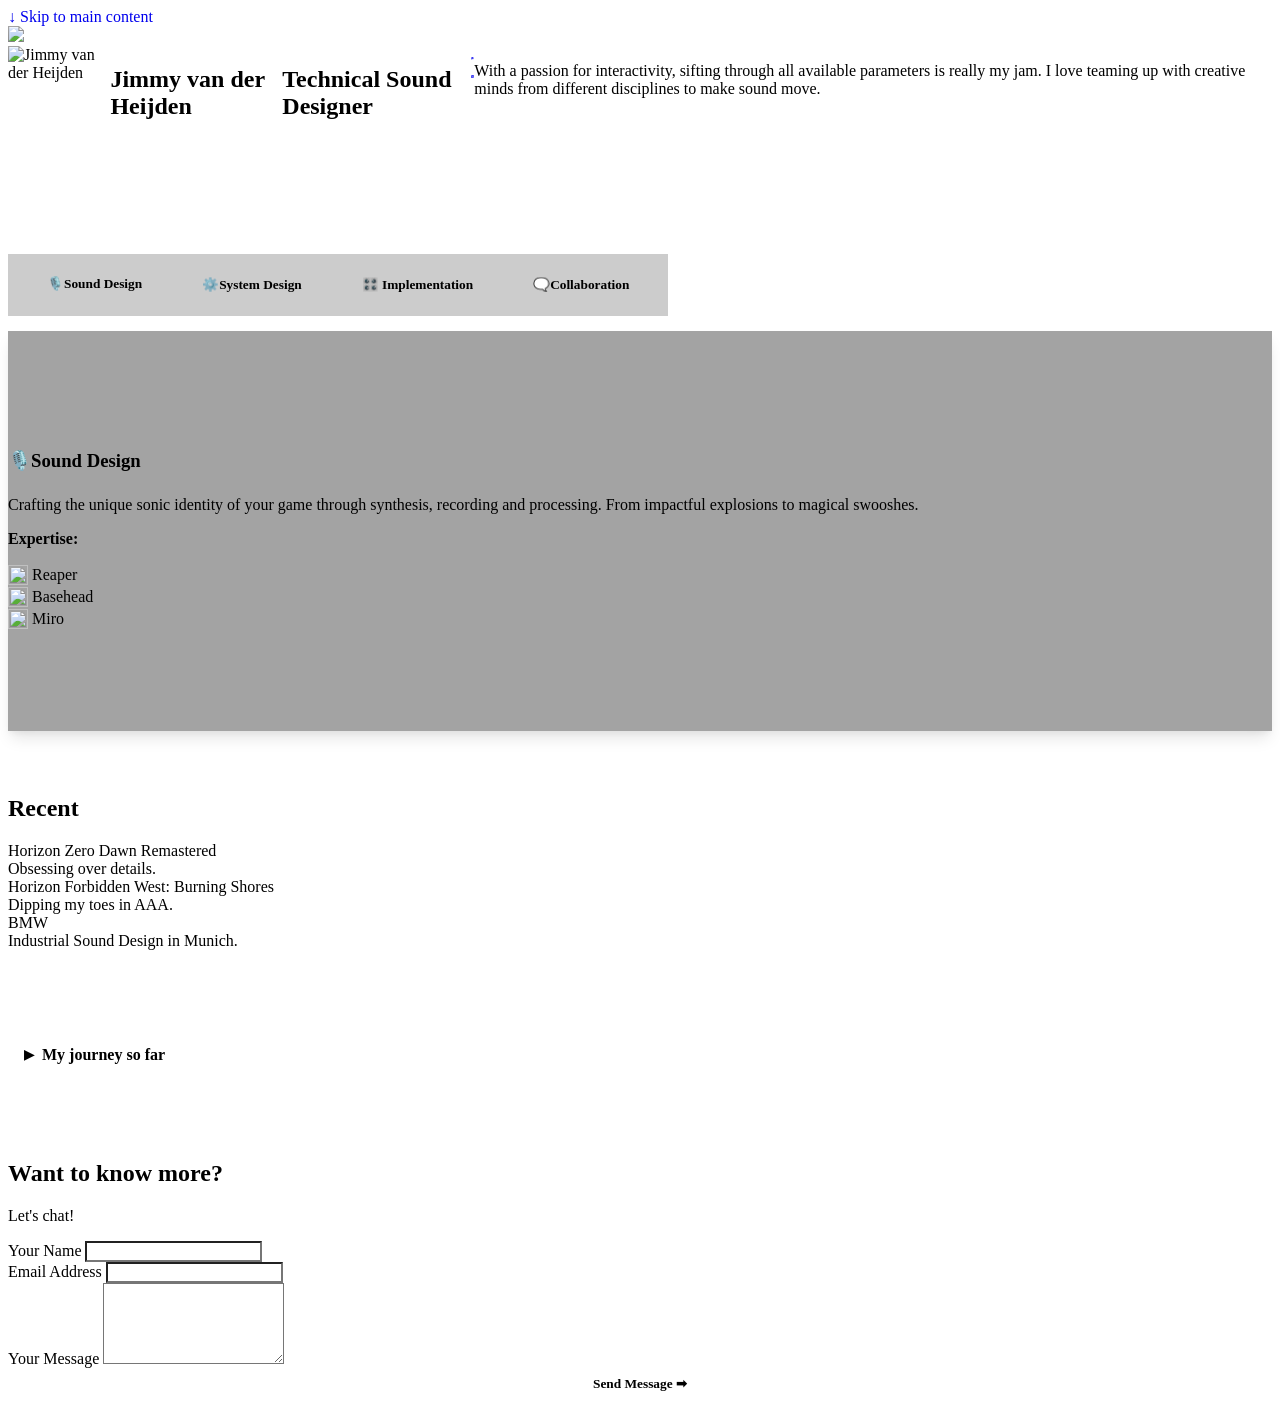
==== commit 7543500a: "Update index.html" ====
--- a/docs/index.html
+++ b/docs/index.html
@@ -1,1239 +1,32 @@
-<!doctype html>
-<html
-  lang="en"
-  dir="ltr"
-  class="scroll-smooth"
-  data-default-appearance="dark"
-  data-auto-appearance="false"><head>
-	<meta name="generator" content="Hugo 0.150.0">
-  <meta charset="utf-8">
-  
-    <meta http-equiv="content-language" content="en">
-  
-  <meta name="viewport" content="width=device-width, initial-scale=1.0">
-  <meta http-equiv="X-UA-Compatible" content="ie=edge">
-  <meta name="theme-color">
-
-  
-  <title></title>
-    <meta name="title" content="">
-
-  
-  <meta name="description" content="My awesome website">
-  
-  
-  
-  <link rel="canonical" href="https://jo-interactiveaudio.com/">
-  
-      <link rel="alternate" type="application/rss+xml" href="/index.xml" title="" />
-  
-      <link rel="alternate" type="application/json" href="/index.json" title="" />
-  
-  
-  
-  
-  
-  
-  
-  
-  
-  
-    
-    
-  
-  
-  <link
-    type="text/css"
-    rel="stylesheet"
-    href="/css/main.bundle.min.c93ef3fa6fcdb4544b0568df9a12092fc74007f96e585ee4a921ab800fdbc28d096030e30654049663f28d34142553d9e41570717d43c4d8ab0e96e222b5106f.css"
-    integrity="sha512-yT7z&#43;m/NtFRLBWjfmhIJL8dAB/luWF7kqSGrgA/bwo0JYDDjBlQElmPyjTQUJVPZ5BVwcX1DxNirDpbiIrUQbw==">
-
-  
-  
-  <script
-    type="text/javascript"
-    src="/js/appearance.min.516a16745bea5a9bd011138d254cc0fd3973cd55ce6e15f3dec763e7c7c2c7448f8fe7b54cca811cb821b0c7e12cd161caace1dd794ac3d34d40937cbcc9ee12.js"
-    integrity="sha512-UWoWdFvqWpvQERONJUzA/TlzzVXObhXz3sdj58fCx0SPj&#43;e1TMqBHLghsMfhLNFhyqzh3XlKw9NNQJN8vMnuEg=="></script>
-  
-  
-  
-  
-  
-  
-  
-  
-  
-  
-  
-    
-    <script
-      defer
-      type="text/javascript"
-      id="script-bundle"
-      src="/js/main.bundle.min.e4b2d9aece2aa7a740c3ee7a0efc5acf56b204868ab0fb5bba9be32aed1cd0c9262979d98050759068d58144297f74b12ed05b5173cf2df2e6c097a066b984a8.js"
-      integrity="sha512-5LLZrs4qp6dAw&#43;56Dvxaz1ayBIaKsPtbupvjKu0c0MkmKXnZgFB1kGjVgUQpf3SxLtBbUXPPLfLmwJegZrmEqA=="
-      data-copy="Copy"
-      data-copied="Copied"></script>
-  
-  
-    
-    <script src="/lib/zoom/zoom.min.umd.b4b722fcb5d42f34f52b30a92f3521b69f403ca9d96d0d6179eb537cb870f5d83fdf1fe836688d95d5c99fefbda4170487711006e56051fa67ea00da10521721.js" integrity="sha512-tLci/LXULzT1KzCpLzUhtp9APKnZbQ1heetTfLhw9dg/3x/oNmiNldXJn&#43;&#43;9pBcEh3EQBuVgUfpn6gDaEFIXIQ=="></script>
-  
-
-  
-  
-    <link rel="apple-touch-icon" sizes="180x180" href="/apple-touch-icon.png">
-    <link rel="icon" type="image/png" sizes="32x32" href="/favicon-32x32.png">
-    <link rel="icon" type="image/png" sizes="16x16" href="/favicon-16x16.png">
-    <link rel="manifest" href="/site.webmanifest">
-  
-
-  
-  
-  
-  
-  
-  
-
-  
-  <meta property="og:url" content="https://jo-interactiveaudio.com/">
-  <meta property="og:title" content="Home">
-  <meta property="og:description" content="My awesome website">
-  <meta property="og:locale" content="en">
-  <meta property="og:type" content="website">
-
-  
-  <meta name="twitter:card" content="summary">
-  <meta name="twitter:title" content="Home">
-  <meta name="twitter:description" content="My awesome website">
-
-  <script type="application/ld+json">
-  {
-    "@context": "https://schema.org",
-    "@type": "WebSite",
-    "@id": "https:\/\/jo-interactiveaudio.com\/",
-    "name": "",
-    "description": "My awesome website",
-    "inLanguage": "en",
-    "url": "https:\/\/jo-interactiveaudio.com\/",
-    
-    "publisher" : {
-      "@type": "Person",
-      "name": "Jimmy van der Heijden"
-    }
-  }
-  </script>
-
-
-
-  
-  
-    <meta name="author" content="Jimmy van der Heijden">
-  
-  
-    
-      
-        
-      
-    
-      
-        
-          <link href="https://linkedin.com/in/jimmy-heijden-145a48260" rel="me">
-        
-      
-    
-  
-
-  
-  
-
-<script src="/lib/jquery/jquery.slim.min.03cb160e3cfdb2667a2e2c80d283bebcf63ff8bbc4b629c9ab2babf6fae1d0c07ad470edae783efa4fabda2ac01c58d60e63b98b3c336be8208460f08f4354f5.js" integrity="sha512-A8sWDjz9smZ6LiyA0oO&#43;vPY/&#43;LvEtinJqyur9vrh0MB61HDtrng&#43;&#43;k&#43;r2irAHFjWDmO5izwza&#43;gghGDwj0NU9Q=="></script>
-
-
-
-
-
-
-
-
-
-
-
-
-
-
-
-
-
-
-
-
-
-
-
-  
-  
-
-
-
-
-
-  
-  
-
-  
-  
-
-  
-  
-
-  
-  
-</head>
-<body
-    class="flex flex-col h-screen px-6 m-auto text-lg leading-7 max-w-7xl bg-neutral text-neutral-900 dark:bg-neutral-800 dark:text-neutral sm:px-14 md:px-24 lg:px-32 scrollbar-thin scrollbar-track-neutral-200 scrollbar-thumb-neutral-400 dark:scrollbar-track-neutral-800 dark:scrollbar-thumb-neutral-600">
-    <div id="the-top" class="absolute flex self-center">
-      <a
-        class="px-3 py-1 text-sm -translate-y-8 rounded-b-lg bg-primary-200 focus:translate-y-0 dark:bg-neutral-600"
-        href="#main-content">
-        <span class="font-bold text-primary-600 ltr:pr-2 rtl:pl-2 dark:text-primary-400">&darr;</span>
-        Skip to main content
-      </a>
-    </div>
-    
-    
-      
-
-
-
-
-
-
-
-
-
-
-
-
-
-<div
-  class="main-menu flex items-center justify-between px-4 py-6 sm:px-6 md:justify-start gap-x-3 pt-[2px] pr-0 pb-[3px] pl-0">
-  
-  
-
-  <div class="flex flex-1 items-center justify-between">
-    <nav class="flex space-x-3">
-      
-        <a href="/" class="text-base font-medium text-gray-500 hover:text-gray-900">
-          
-        </a>
-      
-    </nav>
-    
-  <nav class="hidden md:flex items-center gap-x-5 md:ml-12 h-12">
-    
-
-    
-
-    
-
-    
-
-    
-  </nav>
-
-    
-  <div class="flex md:hidden items-center gap-x-5 md:ml-12 h-12">
-    <span></span>
-
-    
-
-    
-
-    
-
-    
-  </div>
-
-  </div>
-  
-  <div class="-my-2 md:hidden">
-    <div id="menu-button" class="block">
-      
-    </div>
-  </div>
-
-</div>
-
-
-
-
-
-    
-    <div class="relative flex flex-col grow">
-      <main id="main-content" class="grow">
-        
-  
-  
-    
-<article class="prose dark:prose-invert max-w-full">
-  <div class="relative">
-    <div class="absolute inset-x-0 bottom-0 h-1/2 bg-gray-100"></div>
-    <div class="mx-auto max-w-7xl p-0">
-      <div class="relative sm:overflow-hidden">
-        <div class="fixed inset-x-0 top-0 -z-10">
-          
-          
-            
-              
-            
-          
-          
-          
-            <img
-              id="homepage-background-image"
-              class="nozoom mt-0 mr-0 mb-0 ml-0 h-[1000px] w-full object-cover"
-              src="/background.jpg"
-              role="presentation">
-            <div
-              class="from-neutral absolute inset-0 h-[1000px] bg-gradient-to-t to-transparent mix-blend-normal dark:from-neutral-800"></div>
-            <div
-              class="from-neutral absolute inset-0 h-[1000px] bg-gradient-to-t to-neutral-100 opacity-60 mix-blend-normal dark:from-neutral-800 dark:to-neutral-800"></div>
-          
-        </div>
-        <div class="relative flex flex-col items-center justify-center px-1 py-1 text-center">
-          
-            
-            
-              
-            
-            
-              
-              <img
-                class="mb-2 h-36 w-36 rounded-full"
-                width="144"
-                height="144"
-                alt="Jimmy van der Heijden"
-                src="/me.jpg">
-            
-          
-          <h1 class="mb-2 text-4xl font-extrabold text-neutral-800 dark:text-neutral-200">
-            Jimmy van der Heijden
-          </h1>
-          
-            <h2 class="mt-0 mb-0 text-xl text-neutral-800 dark:text-neutral-300">
-              Technical Sound Designer
-            </h2>
-          
-          <div class="mt-3 mb-10 text-2xl">
-            
-              <div class="flex flex-wrap">
-                
-                  
-                    <a
-                      class="hover:text-primary-400 text-primary-800 dark:text-primary-200 px-1"
-                      href="mailto:jimmyomarh@gmail.com"
-                      target="_blank"
-                      aria-label="Email"
-                      rel="me noopener noreferrer"
-                      ><span class="relative block icon"><svg xmlns="http://www.w3.org/2000/svg" viewBox="0 0 512 512"><path fill="currentColor" d="M207.8 20.73c-93.45 18.32-168.7 93.66-187 187.1c-27.64 140.9 68.65 266.2 199.1 285.1c19.01 2.888 36.17-12.26 36.17-31.49l.0001-.6631c0-15.74-11.44-28.88-26.84-31.24c-84.35-12.98-149.2-86.13-149.2-174.2c0-102.9 88.61-185.5 193.4-175.4c91.54 8.869 158.6 91.25 158.6 183.2l0 16.16c0 22.09-17.94 40.05-40 40.05s-40.01-17.96-40.01-40.05v-120.1c0-8.847-7.161-16.02-16.01-16.02l-31.98 .0036c-7.299 0-13.2 4.992-15.12 11.68c-24.85-12.15-54.24-16.38-86.06-5.106c-38.75 13.73-68.12 48.91-73.72 89.64c-9.483 69.01 43.81 128 110.9 128c26.44 0 50.43-9.544 69.59-24.88c24 31.3 65.23 48.69 109.4 37.49C465.2 369.3 496 324.1 495.1 277.2V256.3C495.1 107.1 361.2-9.332 207.8 20.73zM239.1 304.3c-26.47 0-48-21.56-48-48.05s21.53-48.05 48-48.05s48 21.56 48 48.05S266.5 304.3 239.1 304.3z"/></svg>
-</span></a
-                    >
-                  
-                
-                  
-                    <a
-                      class="hover:text-primary-400 text-primary-800 dark:text-primary-200 px-1"
-                      href="https://linkedin.com/in/jimmy-heijden-145a48260"
-                      target="_blank"
-                      aria-label="Linkedin"
-                      rel="me noopener noreferrer"
-                      ><span class="relative block icon"><svg xmlns="http://www.w3.org/2000/svg" viewBox="0 0 448 512"><path fill="currentColor" d="M416 32H31.9C14.3 32 0 46.5 0 64.3v383.4C0 465.5 14.3 480 31.9 480H416c17.6 0 32-14.5 32-32.3V64.3c0-17.8-14.4-32.3-32-32.3zM135.4 416H69V202.2h66.5V416zm-33.2-243c-21.3 0-38.5-17.3-38.5-38.5S80.9 96 102.2 96c21.2 0 38.5 17.3 38.5 38.5 0 21.3-17.2 38.5-38.5 38.5zm282.1 243h-66.4V312c0-24.8-.5-56.7-34.5-56.7-34.6 0-39.9 27-39.9 54.9V416h-66.4V202.2h63.7v29.2h.9c8.9-16.8 30.6-34.5 62.9-34.5 67.2 0 79.7 44.3 79.7 101.9V416z"/></svg>
-</span></a
-                    >
-                  
-                
-              </div>
-            
-          </div>
-          <section class="prose dark:prose-invert w-full"><p>With a passion for interactivity, sifting through all available parameters is really my jam. I love teaming up with creative minds from different disciplines to make sound move.</p>
-
-
-</div> 
-
-
-
-<div class="skills-spacing-wrapper">
-    <section class="w-full mx-auto px-4">  
-        <h2 class="text-3xl font-bold text-center mb-8" style="color: rgb(var(--color-text)); text-decoration: none !important;"></h2>
-        
-        
-        <div class="rounded-xl mx-auto mb-4" style="background-color: rgba(0, 0, 0, 0.2); display: flex; align-items: center; justify-content: center; width: fit-content; max-width: 100%; padding: 15px;">
-            <div class="flex flex-wrap justify-center" style="gap: 12px;">
-                
-                
-                <button class="tab-btn rounded-lg transition-all duration-200 shadow-sm" 
-                        style="background-color: rgb(var(--color-primary-100)); color: rgb(var(--color-primary-800)); font-family: var(--font-body); font-weight: 600; border: none; padding: 0.5rem 1.5rem; transform: translateY(-1px); text-decoration: none !important;" 
-                        data-tab="Sound Design">
-                    🎙️Sound Design
-                </button>
-                
-                
-                
-                <button class="tab-btn rounded-lg transition-all duration-200" 
-                        style="background-color: rgb(var(--color-primary-100)); color: rgb(var(--color-primary-800)); font-family: var(--font-body); font-weight: 600; border: none; padding: 0.5rem 1.5rem; text-decoration: none !important;" 
-                        data-tab="System Design">
-                    ⚙️System Design
-                </button>
-                
-                
-                
-                <button class="tab-btn rounded-lg transition-all duration-200" 
-                        style="background-color: rgb(var(--color-primary-100)); color: rgb(var(--color-primary-800)); font-family: var(--font-body); font-weight: 600; border: none; padding: 0.5rem 1.5rem; text-decoration: none !important;" 
-                        data-tab="implementation">
-                    🎛️ Implementation
-                </button>
-                
-                
-                
-                <button class="tab-btn rounded-lg transition-all duration-200" 
-                        style="background-color: rgb(var(--color-primary-100)); color: rgb(var(--color-primary-800)); font-family: var(--font-body); font-weight: 600; border: none; padding: 0.5rem 1.5rem; text-decoration: none !important;" 
-                        data-tab="Collaboration">
-                    🗨️Collaboration
-                </button>
-                
-                
-            </div>
-        </div>
-
-        
-        <div style="height: 15px;"></div>
-
-        
-        <div class="rounded-xl w-full mx-auto p-3" style="background-color: rgba(0, 0, 0, 0.2); box-shadow: 0 10px 15px -3px rgba(0, 0, 0, 0.1), 0 4px 6px -2px rgba(0, 0, 0, 0.05);">
-            
-            <div class="tab-content-wrapper rounded-lg p-6" style="box-sizing: border-box; height: 400px; overflow-y: auto; background-color: rgba(0, 0, 0, 0.2); text-decoration: none !important;">
-                
-                <div class="tab-panel active" id="Sound Design" style="text-decoration: none !important; display: flex; align-items: center; justify-content: center; height: 100%;">
-                    
-                    <div style="width: 100%; text-decoration: none !important;">
-                        <h3 class="text-2xl font-semibold mb-6" style="color: rgb(var(--color-text)); font-family: var(--font-heading); text-decoration: none !important;">🎙️Sound Design</h3>
-                        <div class="leading-relaxed" style="color: rgb(var(--color-text)); font-family: var(--font-body); text-decoration: none !important;">
-                            <p>Crafting the unique sonic identity of your game through synthesis, recording and processing. From impactful explosions to magical swooshes.</p>
-<p><strong>Expertise:</strong></p>
-<div style="display: flex; flex-direction: column; gap: 0; margin: 0 !important; padding: 0 !important;">
-<div style="display: flex; align-items: center; gap: 4px; margin: 0 !important; padding: 1px 0 !important;">
-  <img src="/images/icons/reaper.png" style="width: 20px; height: 20px; margin: 0 !important;">
-  <span style="margin: 0 !important;">Reaper</span>
-</div>
-<div style="display: flex; align-items: center; gap: 4px; margin: 0 !important; padding: 1px 0 !important;">
-  <img src="/images/icons/basehead.png" style="width: 20px; height: 20px; margin: 0 !important;">
-  <span style="margin: 0 !important;">Basehead</span>
-</div>
-<div style="display: flex; align-items: center; gap: 4px; margin: 0 !important; padding: 1px 0 !important;">
-  <img src="/images/icons/miro.png" style="width: 20px; height: 20px; margin: 0 !important;">
-  <span style="margin: 0 !important;">Miro</span>
-</div>
-</div>      
-
-                        </div>
-                    </div>
-                </div>
-                
-                <div class="tab-panel " id="System Design" style="text-decoration: none !important; display: flex; align-items: center; justify-content: center; height: 100%;">
-                    
-                    <div style="width: 100%; text-decoration: none !important;">
-                        <h3 class="text-2xl font-semibold mb-6" style="color: rgb(var(--color-text)); font-family: var(--font-heading); text-decoration: none !important;">⚙️System Design</h3>
-                        <div class="leading-relaxed" style="color: rgb(var(--color-text)); font-family: var(--font-body); text-decoration: none !important;">
-                            Architecting the dynamic audio systems that form the backbone of your game&rsquo;s audio. How will a room in sound? Or how do we systemically provide each waterfall with a sound? Let&rsquo;s answer those questions together.
-                        </div>
-                    </div>
-                </div>
-                
-                <div class="tab-panel " id="implementation" style="text-decoration: none !important; display: flex; align-items: center; justify-content: center; height: 100%;">
-                    
-                    <div style="width: 100%; text-decoration: none !important;">
-                        <h3 class="text-2xl font-semibold mb-6" style="color: rgb(var(--color-text)); font-family: var(--font-heading); text-decoration: none !important;">🎛️ Implementation</h3>
-                        <div class="leading-relaxed" style="color: rgb(var(--color-text)); font-family: var(--font-body); text-decoration: none !important;">
-                            <p>Bridging the gap between creative sound design and in-game events. From diving into logic and code to setting up projects in middleware such as Wwise. Ensuring every sound is seamlessly integrated. Creatively driving them by game parameters, making them unique each time they play.</p>
-<p><strong>Expertise:</strong></p>
-<div style="display: flex; flex-direction: column; gap: 0; margin: 0 !important; padding: 0 !important;">
-<div style="display: flex; align-items: center; gap: 4px; margin: 0 !important; padding: 1px 0 !important;">
-  <img src="/images/icons/wwise.png" style="width: 20px; height: 20px; margin: 0 !important;">
-  <span style="margin: 0 !important;">Wwise</span>
-</div>
-<div style="display: flex; align-items: center; gap: 4px; margin: 0 !important; padding: 1px 0 !important;">
-  <img src="/images/icons/metasounds.png" style="width: 20px; height: 20px; margin: 0 !important;">
-  <span style="margin: 0 !important;">Metasounds</span>
-</div>
-<div style="display: flex; align-items: center; gap: 4px; margin: 0 !important; padding: 1px 0 !important;">
-  <img src="/images/icons/decima.png" style="width: 80px; height: 30px; margin: 0 !important;">
-  <span style="margin: 0 !important;"></span>
-</div>
-<div style="display: flex; align-items: center; gap: 4px; margin: 0 !important; padding: 1px 0 !important;">
-  <img src="/images/icons/maxmsp.png" style="width: 20px; height: 20px; margin: 0 !important;">
-  <span style="margin: 0 !important;">Max MSP</span>
-</div>
-</div>
-
-                        </div>
-                    </div>
-                </div>
-                
-                <div class="tab-panel " id="Collaboration" style="text-decoration: none !important; display: flex; align-items: center; justify-content: center; height: 100%;">
-                    
-                    <div style="width: 100%; text-decoration: none !important;">
-                        <h3 class="text-2xl font-semibold mb-6" style="color: rgb(var(--color-text)); font-family: var(--font-heading); text-decoration: none !important;">🗨️Collaboration</h3>
-                        <div class="leading-relaxed" style="color: rgb(var(--color-text)); font-family: var(--font-body); text-decoration: none !important;">
-                            <p>Teaming up with creative minds from different disciplines, using interdisciplinary communication, ensuring sound not only fits but actively moves the project forward.
-Familiar with concepting and agile project management software.</p>
-<p><strong>Regular user:</strong></p>
-<div style="display: flex; flex-direction: column; gap: 0; margin: 0 !important; padding: 0 !important;">
-<div style="display: flex; align-items: center; gap: 4px; margin: 0 !important; padding: 1px 0 !important;">
-  <img src="/images/icons/jira.png" style="width: 20px; height: 20px; margin: 0 !important;">
-  <span style="margin: 0 !important;">Jira</span>
-</div>
-<div style="display: flex; align-items: center; gap: 4px; margin: 0 !important; padding: 1px 0 !important;">
-  <img src="/images/icons/slack.png" style="width: 20px; height: 20px; margin: 0 !important;">
-  <span style="margin: 0 !important;">Slack</span>
-</div>
-<div style="display: flex; align-items: center; gap: 4px; margin: 0 !important; padding: 1px 0 !important;">
-  <img src="/images/icons/miro.png" style="width: 20px; height: 20px; margin: 0 !important;">
-  <span style="margin: 0 !important;">Miro</span>
-</div>
-</div>
-
-                        </div>
-                    </div>
-                </div>
-                
-            </div>
-        </div>
-    </section>
-</div>
-
-<script>
-document.addEventListener('DOMContentLoaded', function() {
-    const tabButtons = document.querySelectorAll('.tab-btn');
-    const tabPanels = document.querySelectorAll('.tab-panel');
-    
-    function activateTab(tabButton, tabPanel) {
-        
-        tabButtons.forEach(btn => {
-            btn.style.backgroundColor = 'rgb(var(--color-primary-100))';
-            btn.style.color = 'rgb(var(--color-primary-800))';
-            btn.style.transform = 'translateY(0px)';
-            btn.classList.remove('shadow-sm');
-        });
-        
-        tabPanels.forEach(panel => {
-            panel.classList.remove('active');
-            panel.style.display = 'none';
-        });
-        
-        
-        tabButton.style.backgroundColor = 'rgb(var(--color-primary-200))';
-        tabButton.style.color = 'rgb(var(--color-primary-900))';
-        tabButton.style.transform = 'translateY(-1px)';
-        tabButton.classList.add('shadow-sm');
-        
-        tabPanel.classList.add('active');
-        tabPanel.style.display = 'flex';
-        if (tabPanel.parentElement) {
-            tabPanel.parentElement.scrollTop = 0;
-        }
-    }
-    
-    
-    if (tabButtons.length > 0 && tabPanels.length > 0) {
-        activateTab(tabButtons[0], tabPanels[0]);
-    }
-    
-    
-    tabButtons.forEach(button => {
-        button.addEventListener('click', function() {
-            const tabId = this.getAttribute('data-tab');
-            const targetPanel = document.getElementById(tabId);
-            if (targetPanel) {
-                activateTab(this, targetPanel);
-            }
-        });
-    });
-});
-</script>
-
-<style>
- 
-.skills-spacing-wrapper {
-    margin: 4rem 0 !important;
-    display: block !important;
-}
-
- 
-.tab-content-wrapper,
-.tab-content-wrapper *,
-.tab-panel,
-.tab-panel * {
-    text-decoration: none !important;
-}
-
-.tab-content-wrapper a,
-.tab-content-wrapper a:hover,
-.tab-content-wrapper a:focus,
-.tab-content-wrapper a:visited {
-    text-decoration: none !important;
-}
-
-.tab-panel h1,
-.tab-panel h2,
-.tab-panel h3,
-.tab-panel h4,
-.tab-panel h5,
-.tab-panel h6,
-.tab-panel p,
-.tab-panel div,
-.tab-panel span,
-.tab-panel li {
-    text-decoration: none !important;
-}
-
-* {
-    text-decoration: none !important;
-}
-
-.tab-panel { 
-    display: none; 
-    animation: fadeIn 0.3s ease-in-out;
-}
-.tab-panel.active { 
-    display: flex;
-}
-
-@keyframes fadeIn {
-    from { opacity: 0; transform: translateY(5px); }
-    to { opacity: 1; transform: translateY(0); }
-}
-
-.tab-btn {
-    cursor: pointer;
-    transition: all 0.2s ease;
-}
-
-.tab-content-wrapper::-webkit-scrollbar {
-    width: 6px;
-}
-.tab-content-wrapper::-webkit-scrollbar-track {
-    background: rgba(255, 255, 255, 0.1);
-    border-radius: 3px;
-}
-.tab-content-wrapper::-webkit-scrollbar-thumb {
-    background: rgba(255, 255, 255, 0.3);
-    border-radius: 3px;
-}
-.tab-content-wrapper::-webkit-scrollbar-thumb:hover {
-    background: rgba(255, 255, 255, 0.5);
-}
-
-.tab-btn, .tab-panel h3, .tab-panel div {
-    font-family: var(--font-body);
-}
-
-.tab-panel h3 {
-    font-family: var(--font-heading);
-    margin-bottom: 1.5rem !important;
-}
-
-.tab-panel > div {
-    align-items: center;
-}
-
-@media (max-width: 768px) {
-    .tab-panel > div {
-        grid-template-columns: 1fr !important;
-        gap: 1rem !important;
-    }
-}
-
-@media (prefers-color-scheme: dark) {
-    .tab-btn {
-        background-color: rgb(var(--color-primary-900)) !important;
-        color: rgb(var(--color-primary-100)) !important;
-    }
-    
-    .tab-btn:hover, .tab-btn.shadow-sm {
-        background-color: rgb(var(--color-primary-800)) !important;
-    }
-}
-
-@media (max-width: 768px) {
-    .tab-container {
-        width: 100% !important;
-        max-width: 100% !important;
-        padding: 10px !important;
-    }
-    
-    .tab-container > div {
-        gap: 8px !important;
-    }
-    
-    .tab-btn {
-        padding: 0.4rem 1rem !important;
-        font-size: 0.9rem !important;
-    }
-}
-</style>
-<div> 
-
-</section>
-        </div>
-      </div>
-    </div>
-  </div>
-</article>
-<section>
-  
-
-
-  
-    
-  
-  <h2 class="mt-8 text-2xl font-extrabold mb-10">Recent</h2>
-
-  
-    
-
-
-
-<section class="w-full grid gap-4 sm:grid-cols-2 md:grid-cols-3">
-  
-    
-<div
-  class="group-hover-card group relative min-h-full min-w-full overflow-hidden rounded border border-2 border-neutral-200 shadow-2xl dark:border-neutral-700">
-  <a
-    
-  href="/portfolio/hzdr/"
-    class="absolute inset-0"
-    aria-label="Horizon Zero Dawn Remastered"></a>
-        
-          <div class="thumbnail_card nozoom w-full" style="background-image:url(/portfolio/hzdr/featured.png);"></div>
-        
-      
-  <div class="px-6 py-4">
-    
-      <div
-        class="group-hover-card-title decoration-primary-500 dark:text-neutral text-xl font-bold text-neutral-800 group-hover:underline group-hover:underline-offset-2">
-        Horizon Zero Dawn Remastered
-      </div>
-    
-    <div class="group-hover-cancel text-sm text-neutral-500 dark:text-neutral-400">
-      
-
-
-
-
-
-
-
-  
-
-  
-  
-  
-
-  
-  
-    
-  
-
-  
-
-  
-
-  
-
-  
-
-  
-
-  
-
-  
-
-  
-
-  
-
-
-  <div class="flex flex-row flex-wrap items-center">
-    
-    
-
-    
-    
-  </div>
-
-  
-
-  
-  
-
-  
-  
-
-
-
-    </div>
-    
-      <div class="prose dark:prose-invert py-1">Obsessing over details.</div>
-    
-  </div>
-  <div class="px-6 pt-4 pb-2"></div>
-</div>
-
-  
-    
-<div
-  class="group-hover-card group relative min-h-full min-w-full overflow-hidden rounded border border-2 border-neutral-200 shadow-2xl dark:border-neutral-700">
-  <a
-    
-  href="/portfolio/hfwbs/"
-    class="absolute inset-0"
-    aria-label="Horizon Forbidden West: Burning Shores"></a>
-        
-          <div class="thumbnail_card nozoom w-full" style="background-image:url(/portfolio/hfwbs/featured.png);"></div>
-        
-      
-  <div class="px-6 py-4">
-    
-      <div
-        class="group-hover-card-title decoration-primary-500 dark:text-neutral text-xl font-bold text-neutral-800 group-hover:underline group-hover:underline-offset-2">
-        Horizon Forbidden West: Burning Shores
-      </div>
-    
-    <div class="group-hover-cancel text-sm text-neutral-500 dark:text-neutral-400">
-      
-
-
-
-
-
-
-
-  
-
-  
-  
-  
-
-  
-  
-    
-  
-
-  
-
-  
-
-  
-
-  
-
-  
-
-  
-
-  
-
-  
-
-  
-
-
-  <div class="flex flex-row flex-wrap items-center">
-    
-    
-
-    
-    
-  </div>
-
-  
-
-  
-  
-
-  
-  
-
-
-
-    </div>
-    
-      <div class="prose dark:prose-invert py-1">Dipping my toes in AAA.</div>
-    
-  </div>
-  <div class="px-6 pt-4 pb-2"></div>
-</div>
-
-  
-    
-<div
-  class="group-hover-card group relative min-h-full min-w-full overflow-hidden rounded border border-2 border-neutral-200 shadow-2xl dark:border-neutral-700">
-  <a
-    
-  href="/portfolio/bmw/"
-    class="absolute inset-0"
-    aria-label="BMW"></a>
-        
-          <div class="thumbnail_card nozoom w-full" style="background-image:url(/portfolio/bmw/featured.png);"></div>
-        
-      
-  <div class="px-6 py-4">
-    
-      <div
-        class="group-hover-card-title decoration-primary-500 dark:text-neutral text-xl font-bold text-neutral-800 group-hover:underline group-hover:underline-offset-2">
-        BMW
-      </div>
-    
-    <div class="group-hover-cancel text-sm text-neutral-500 dark:text-neutral-400">
-      
-
-
-
-
-
-
-
-  
-
-  
-  
-  
-
-  
-  
-    
-  
-
-  
-
-  
-
-  
-
-  
-
-  
-
-  
-
-  
-
-  
-
-  
-
-
-  <div class="flex flex-row flex-wrap items-center">
-    
-    
-
-    
-    
-  </div>
-
-  
-
-  
-  
-
-  
-  
-
-
-
-    </div>
-    
-      <div class="prose dark:prose-invert py-1">Industrial Sound Design in Munich.</div>
-    
-  </div>
-  <div class="px-6 pt-4 pb-2"></div>
-</div>
-
-  
-</section>
-
-  
-
-  
-
-
-  
-
-
-
-    
-    
-    
-    
-        
-        
-        
-        
-        
-            
-            
-                
-                
-                
-                
-            
-        
-        
-        <div class="details-spacing-wrapper">
-            <div class="flex justify-center w-full">
-                <details class="blowfish-details">
-                    <summary class="blowfish-details__summary">
-                        <span class="blowfish-details__icon">▶</span>
-                        <span class="blowfish-details__text">
-                            My journey so far-
-                        </span>
-                    </summary>
-                    <div class="blowfish-details__content">
-                        <figure>
-      <img
-    class="my-0 rounded-md"
-    loading="lazy"
-    decoding="async"
-    fetchpriority="low"
-    alt="journey"
-    srcset="
-      /whereicamefrom_hu_63fe85ab19c91b56.png  330w,
-      /whereicamefrom_hu_72ad378620a0dc1a.png  660w,
-      /whereicamefrom_hu_2ede8ab3c2b95e1a.png 1280w
-    "
-    data-zoom-src="/whereicamefrom.png"
-    src="/whereicamefrom.png">
-
-  
-</figure>
-                    </div>
-                </details>
-            </div>
-        </div>
-    
-
-
-<style>
-.details-spacing-wrapper {
-    margin: 4rem 0 !important;
-    display: block !important;
-}
-
-.blowfish-details {
-    margin: 1.5rem 0;
-    width: 100%;  
-    max-width: 100%;  
-}
-
-.blowfish-details__summary {
-    list-style: none;
-    cursor: pointer;
-    display: inline-flex;
-    align-items: center;
-    gap: 0.5rem;
-    padding: 0.5rem 1rem;
-    font-weight: 600;
-    border-radius: 0.375rem;
-    background-color: rgb(var(--color-primary-100));
-    color: rgb(var(--color-primary-800));
-    transition: all 0.2s ease;
-    border: none;
-    outline: none;
-}
-
-.blowfish-details__summary:hover {
-    background-color: rgb(var(--color-primary-200));
-    transform: translateY(-1px);
-}
-
-.blowfish-details__summary::-webkit-details-marker {
-    display: none;
-}
-
-.blowfish-details__icon {
-    display: inline-block;
-    transition: transform 0.2s ease;
-    font-size: 0.8em;
-}
-
-.blowfish-details[open] .blowfish-details__icon {
-    transform: rotate(90deg);
-}
-
-.blowfish-details__content {
-    margin-top: 1rem;
-    padding: 1.5rem;
-    border-radius: 0.375rem;
-    background-color: rgba(var(--color-contrast-50), 0.8);
-    border: 1px solid rgb(var(--color-contrast-200));
-     
-    max-width: 100% !important;
-    width: 100%;
-    text-align: center;  
-}
-
- 
-.blowfish-details__content img {
-    max-width: 100% !important;
-    height: auto !important;
-    display: block;
-    margin: 1rem auto;  
-    margin-left: auto;
-    margin-right: auto;
-}
-
- 
-.blowfish-details__content p,
-.blowfish-details__content div,
-.blowfish-details__content figure {
-    text-align: center !important;
-    margin-left: auto;
-    margin-right: auto;
-}
-
- 
-.blowfish-details__content figcaption {
-    text-align: center !important;
-    margin-top: 0.5rem;
-    font-style: italic;
-}
-
-.flex.justify-center {
-    display: flex;
-    justify-content: center;
-    width: 100%;
-}
-
-@media (prefers-color-scheme: dark) {
-    .blowfish-details__summary {
-        background-color: rgb(var(--color-primary-900));
-        color: rgb(var(--color-primary-100));
-    }
-    
-    .blowfish-details__summary:hover {
-        background-color: rgb(var(--color-primary-800));
-    }
-    
-    .blowfish-details__content {
-        background-color: rgba(var(--color-contrast-900), 0.3);
-        border-color: rgb(var(--color-contrast-700));
-    }
-}
-</style>
-  
-<div class="contact-spacing-wrapper">
-    <section class="max-w-xl mx-auto mt-12 p-6 rounded-lg shadow text-gray-900">
-        <div class="mb-6">
-            <h2 class="text-2xl font-bold mb-2 text-center">Want to know more?</h2>
-            <p class="text-gray-700 text-center">
-                Let's chat!
-            </p>
-        </div>
-        <form action="https://api.web3forms.com/submit" method="POST" class="space-y-4">
-            <input type="hidden" name="access_key" value="3b39a57f-1b6b-4bc4-b572-83ae9d48f8d0">
-            <div class="bg-black bg-opacity-50 p-4 rounded-md">
-                <label for="name" class="block mb-2 font-medium text-white">Your Name</label>
-                <input type="text" id="name" name="name" required class="w-full px-4 py-2 border rounded-md bg-transparent text-white placeholder-gray-300">
-            </div>
-            <div class="bg-black bg-opacity-50 p-4 rounded-md">
-                <label for="email" class="block mb-2 font-medium text-white">Email Address</label>
-                <input type="email" id="email" name="email" required class="w-full px-4 py-2 border rounded-md bg-transparent text-white placeholder-gray-300">
-            </div>
-            <div class="bg-black bg-opacity-50 p-4 rounded-md">
-                <label for="message" class="block mb-2 font-medium text-white">Your Message</label>
-                <textarea id="message" name="message" required rows="5" class="w-full px-4 py-2 border rounded-md bg-transparent text-white placeholder-gray-300"></textarea>
-            </div>
-            <div class="flex justify-center">
-                <button type="submit" class="contact-submit-btn inline-flex items-center gap-2 px-6 py-3 font-semibold rounded-md transition-all duration-200">
-                    <span>Send Message</span>
-                    <span class="text-xl">➡</span>
-                </button>
-            </div>
-        </form>
-    </section>
-</div>
-
-<style>
- 
-.contact-submit-btn {
-    background-color: rgb(var(--color-primary-100)) !important;
-    color: rgb(var(--color-primary-800)) !important;
-    font-family: var(--font-body) !important;
-    font-weight: 600 !important;
-    border: none !important;
-    padding: 0.5rem 1.5rem !important;
-    text-decoration: none !important;
-    cursor: pointer !important;
-    transition: all 0.2s ease !important;
-}
-
-.contact-submit-btn:hover {
-    background-color: rgb(var(--color-primary-200)) !important;
-    color: white !important;  
-    transform: translateY(-1px) !important;
-}
-
- 
-@media (prefers-color-scheme: dark) {
-    .contact-submit-btn {
-        background-color: rgb(var(--color-primary-900)) !important;
-        color: rgb(var(--color-primary-100)) !important;
-    }
-    
-    .contact-submit-btn:hover {
-        background-color: rgb(var(--color-primary-800)) !important;
-        color: white !important;  
-    }
-}
-</style>
-</section>
-
-
-  
-
-        
-      </main><footer id="site-footer" class="py-10 print:hidden">
-  
-  
-  <div class="flex items-center justify-between">
-    
-    
-
-    
-    
-  </div>
-  
-    <script>
-      mediumZoom(document.querySelectorAll("img:not(.nozoom)"), {
-        margin: 24,
-        background: "rgba(0,0,0,0.5)",
-        scrollOffset: 0,
-      });
-    </script>
-  
-  
-  
-  <script
-    type="text/javascript"
-    src="/js/process.min.ee03488f19c93c2efb199e2e3014ea5f3cb2ce7d45154adb3399a158cac27ca52831db249ede5bb602700ef87eb02434139de0858af1818ab0fb4182472204a4.js"
-    integrity="sha512-7gNIjxnJPC77GZ4uMBTqXzyyzn1FFUrbM5mhWMrCfKUoMdsknt5btgJwDvh&#43;sCQ0E53ghYrxgYqw&#43;0GCRyIEpA=="></script>
-  
-  
-</footer>
-
-    </div>  
-  </body>
-  
-</html>
+<!doctype html><html lang=en dir=ltr class=scroll-smooth data-default-appearance=dark data-auto-appearance=false><head><meta name=generator content="Hugo 0.150.0"><meta charset=utf-8><meta http-equiv=content-language content="en"><meta name=viewport content="width=device-width,initial-scale=1"><meta http-equiv=X-UA-Compatible content="ie=edge"><meta name=theme-color><title></title><meta name=title content><meta name=description content="My awesome website"><link rel=canonical href=https://www.jo-interactiveaudio.com/><link rel=alternate type=application/rss+xml href=/index.xml title><link rel=alternate type=application/json href=/index.json title><link type=text/css rel=stylesheet href=/css/main.bundle.min.f875dda8a6dc16f33adb8873681506c07444631be7e42b7575718d40698db0db7cd237ac4306f361ed9daaa2f828ff344a9fc7f845cf0217dcbc9360d395f0f9.css integrity="sha512-+HXdqKbcFvM624hzaBUGwHREYxvn5Ct1dXGNQGmNsNt80jesQwbzYe2dqqL4KP80Sp/H+EXPAhfcvJNg05Xw+Q=="><script type=text/javascript src=/js/appearance.min.516a16745bea5a9bd011138d254cc0fd3973cd55ce6e15f3dec763e7c7c2c7448f8fe7b54cca811cb821b0c7e12cd161caace1dd794ac3d34d40937cbcc9ee12.js integrity="sha512-UWoWdFvqWpvQERONJUzA/TlzzVXObhXz3sdj58fCx0SPj+e1TMqBHLghsMfhLNFhyqzh3XlKw9NNQJN8vMnuEg=="></script><script defer type=text/javascript id=script-bundle src=/js/main.bundle.min.e4b2d9aece2aa7a740c3ee7a0efc5acf56b204868ab0fb5bba9be32aed1cd0c9262979d98050759068d58144297f74b12ed05b5173cf2df2e6c097a066b984a8.js integrity="sha512-5LLZrs4qp6dAw+56Dvxaz1ayBIaKsPtbupvjKu0c0MkmKXnZgFB1kGjVgUQpf3SxLtBbUXPPLfLmwJegZrmEqA==" data-copy=Copy data-copied=Copied></script><script src=/lib/zoom/zoom.min.umd.a527109b68c082a70f3697716dd72a9d5aa8b545cf800cecbbc7399f2ca6f6e0ce3e431f2062b48bbfa47c9ea42822714060bef309be073f49b9c0e30d318d7b.js integrity="sha512-pScQm2jAgqcPNpdxbdcqnVqotUXPgAzsu8c5nyym9uDOPkMfIGK0i7+kfJ6kKCJxQGC+8wm+Bz9JucDjDTGNew=="></script><link rel=apple-touch-icon sizes=180x180 href=/apple-touch-icon.png><link rel=icon type=image/png sizes=32x32 href=/favicon-32x32.png><link rel=icon type=image/png sizes=16x16 href=/favicon-16x16.png><link rel=manifest href=/site.webmanifest><meta property="og:url" content="https://www.jo-interactiveaudio.com/"><meta property="og:title" content="Home"><meta property="og:description" content="My awesome website"><meta property="og:locale" content="en"><meta property="og:type" content="website"><meta name=twitter:card content="summary"><meta name=twitter:title content="Home"><meta name=twitter:description content="My awesome website"><script type=application/ld+json>{"@context":"https://schema.org","@type":"WebSite","@id":"https:\/\/www.jo-interactiveaudio.com\/","name":"","description":"My awesome website","inLanguage":"en","url":"https:\/\/www.jo-interactiveaudio.com\/","publisher":{"@type":"Person","name":"Jimmy van der Heijden"}}</script><meta name=author content="Jimmy van der Heijden"><link href=https://linkedin.com/in/jimmy-heijden-145a48260 rel=me><script src=/lib/jquery/jquery.slim.min.b0dca576e87d7eaa5850ae4e61759c065786cdb6489d68fcc82240539eebd5da522bdb4fda085ffd245808c8fe2acb2516408eb774ef26b5f6015fc6737c0ea8.js integrity="sha512-sNylduh9fqpYUK5OYXWcBleGzbZInWj8yCJAU57r1dpSK9tP2ghf/SRYCMj+KsslFkCOt3TvJrX2AV/Gc3wOqA=="></script></head><body class="flex flex-col h-screen px-6 m-auto text-lg leading-7 max-w-7xl bg-neutral text-neutral-900 dark:bg-neutral-800 dark:text-neutral sm:px-14 md:px-24 lg:px-32 scrollbar-thin scrollbar-track-neutral-200 scrollbar-thumb-neutral-400 dark:scrollbar-track-neutral-800 dark:scrollbar-thumb-neutral-600"><div id=the-top class="absolute flex self-center"><a class="px-3 py-1 text-sm -translate-y-8 rounded-b-lg bg-primary-200 focus:translate-y-0 dark:bg-neutral-600" href=#main-content><span class="font-bold text-primary-600 pe-2 dark:text-primary-400">&darr;</span>
+Skip to main content</a></div><div class="main-menu flex items-center justify-between px-4 py-6 sm:px-6 md:justify-start gap-x-3 pt-[2px] pr-0 pb-[3px] pl-0"><div class="flex flex-1 items-center justify-between"><nav class="flex space-x-3"><a href=/ class="text-base font-medium"></a></nav><nav class="hidden md:flex items-center gap-x-5 md:ml-12 h-12"></nav><div class="flex md:hidden items-center gap-x-5 md:ml-12 h-12"><span></span></div></div><div class="-my-2 md:hidden"><div id=menu-button class=block></div></div></div><div class="relative flex flex-col grow"><main id=main-content class=grow><article class="prose dark:prose-invert max-w-full"><div class=relative><div class="absolute inset-x-0 bottom-0 h-1/2"></div><div class="mx-auto max-w-7xl p-0"><div class="relative sm:overflow-hidden"><div class="fixed inset-x-0 top-0 -z-10"><img id=background-image class="nozoom mt-0 mr-0 mb-0 ml-0 h-[1000px] w-full object-cover" src=/background.jpg role=presentation><div class="from-neutral absolute inset-0 h-[1000px] bg-gradient-to-t to-transparent mix-blend-normal dark:from-neutral-800"></div><div class="from-neutral absolute inset-0 h-[1000px] bg-gradient-to-t to-neutral-100 opacity-60 mix-blend-normal dark:from-neutral-800 dark:to-neutral-800"></div></div><div class="relative flex flex-col items-center justify-center px-1 py-1 text-center"><img class="mb-2 h-36 w-36 rounded-full" width=144 height=144 alt="Jimmy van der Heijden" src=/me.jpg><h1 class="mb-2 text-4xl font-extrabold text-neutral-800 dark:text-neutral-200">Jimmy van der Heijden</h1><h2 class="mt-0 mb-0 text-xl text-neutral-800 dark:text-neutral-300">Technical Sound Designer</h2><div class="mt-3 mb-10 text-2xl"><div class="flex flex-wrap"><a class="hover:text-primary-400 text-primary-800 dark:text-primary-200 px-1" href=mailto:jimmyomarh@gmail.com target=_blank aria-label=Email rel="me noopener noreferrer"><span class="relative block icon"><svg viewBox="0 0 512 512"><path fill="currentColor" d="M207.8 20.73c-93.45 18.32-168.7 93.66-187 187.1-27.64 140.9 68.65 266.2 199.1 285.1 19.01 2.888 36.17-12.26 36.17-31.49l1e-4-.6631c0-15.74-11.44-28.88-26.84-31.24-84.35-12.98-149.2-86.13-149.2-174.2.0-102.9 88.61-185.5 193.4-175.4 91.54 8.869 158.6 91.25 158.6 183.2v16.16c0 22.09-17.94 40.05-40 40.05s-40.01-17.96-40.01-40.05v-120.1c0-8.847-7.161-16.02-16.01-16.02l-31.98.0036c-7.299.0-13.2 4.992-15.12 11.68-24.85-12.15-54.24-16.38-86.06-5.106-38.75 13.73-68.12 48.91-73.72 89.64-9.483 69.01 43.81 128 110.9 128 26.44.0 50.43-9.544 69.59-24.88 24 31.3 65.23 48.69 109.4 37.49C465.2 369.3 496 324.1 495.1 277.2V256.3c0-149.2-133.9-265.632-287.3-235.57zM239.1 304.3c-26.47.0-48-21.56-48-48.05s21.53-48.05 48-48.05 48 21.56 48 48.05-20.6 48.05-48 48.05z"/></svg>
+</span></a><a class="hover:text-primary-400 text-primary-800 dark:text-primary-200 px-1" href=https://linkedin.com/in/jimmy-heijden-145a48260 target=_blank aria-label=Linkedin rel="me noopener noreferrer"><span class="relative block icon"><svg viewBox="0 0 448 512"><path fill="currentColor" d="M416 32H31.9C14.3 32 0 46.5.0 64.3v383.4C0 465.5 14.3 480 31.9 480H416c17.6.0 32-14.5 32-32.3V64.3c0-17.8-14.4-32.3-32-32.3zM135.4 416H69V202.2h66.5V416zm-33.2-243c-21.3.0-38.5-17.3-38.5-38.5S80.9 96 102.2 96c21.2.0 38.5 17.3 38.5 38.5.0 21.3-17.2 38.5-38.5 38.5zm282.1 243h-66.4V312c0-24.8-.5-56.7-34.5-56.7-34.6.0-39.9 27-39.9 54.9V416h-66.4V202.2h63.7v29.2h.9c8.9-16.8 30.6-34.5 62.9-34.5 67.2.0 79.7 44.3 79.7 101.9V416z"/></svg></span></a></div></div><section class="prose dark:prose-invert w-full"><p>With a passion for interactivity, sifting through all available parameters is really my jam. I love teaming up with creative minds from different disciplines to make sound move.</p></div><div class=skills-spacing-wrapper><section class="w-full mx-auto px-4"><h2 class="text-3xl font-bold text-center mb-8" style=color:rgb(var(--color-text));text-decoration:none!important></h2><div class="rounded-xl mx-auto mb-4" style=background-color:rgba(0,0,0,.2);display:flex;align-items:center;justify-content:center;width:fit-content;max-width:100%;padding:15px><div class="flex flex-wrap justify-center" style=gap:12px><button class="tab-btn rounded-lg transition-all duration-200 shadow-sm" style="background-color:rgb(var(--color-primary-100));color:rgb(var(--color-primary-800));font-family:var(--font-body);font-weight:600;border:none;padding:.5rem 1.5rem;transform:translateY(-1px);text-decoration:none!important" data-tab="Sound Design">
+🎙️Sound Design
+</button>
+<button class="tab-btn rounded-lg transition-all duration-200" style="background-color:rgb(var(--color-primary-100));color:rgb(var(--color-primary-800));font-family:var(--font-body);font-weight:600;border:none;padding:.5rem 1.5rem;text-decoration:none!important" data-tab="System Design">
+⚙️System Design
+</button>
+<button class="tab-btn rounded-lg transition-all duration-200" style="background-color:rgb(var(--color-primary-100));color:rgb(var(--color-primary-800));font-family:var(--font-body);font-weight:600;border:none;padding:.5rem 1.5rem;text-decoration:none!important" data-tab=implementation>
+🎛️ Implementation
+</button>
+<button class="tab-btn rounded-lg transition-all duration-200" style="background-color:rgb(var(--color-primary-100));color:rgb(var(--color-primary-800));font-family:var(--font-body);font-weight:600;border:none;padding:.5rem 1.5rem;text-decoration:none!important" data-tab=Collaboration>
+🗨️Collaboration</button></div></div><div style=height:15px></div><div class="rounded-xl w-full mx-auto p-3" style="background-color:rgba(0,0,0,.2);box-shadow:0 10px 15px -3px rgba(0,0,0,.1),0 4px 6px -2px rgba(0,0,0,5%)"><div class="tab-content-wrapper rounded-lg p-6" style=box-sizing:border-box;height:400px;overflow-y:auto;background-color:rgba(0,0,0,.2);text-decoration:none!important><div class="tab-panel active" id="Sound Design" style=text-decoration:none!important;display:flex;align-items:center;justify-content:center;height:100%><div style=width:100%;text-decoration:none!important><h3 class="text-2xl font-semibold mb-6" style=color:rgb(var(--color-text));font-family:var(--font-heading);text-decoration:none!important>🎙️Sound Design</h3><div class=leading-relaxed style=color:rgb(var(--color-text));font-family:var(--font-body);text-decoration:none!important><p>Crafting the unique sonic identity of your game through synthesis, recording and processing. From impactful explosions to magical swooshes.</p><p><strong>Expertise:</strong></p><div style=display:flex;flex-direction:column;gap:0;margin:0!important;padding:0!important><div style="display:flex;align-items:center;gap:4px;margin:0!important;padding:1px 0!important"><img src=/images/icons/reaper.png style=width:20px;height:20px;margin:0!important>
+<span style=margin:0!important>Reaper</span></div><div style="display:flex;align-items:center;gap:4px;margin:0!important;padding:1px 0!important"><img src=/images/icons/basehead.png style=width:20px;height:20px;margin:0!important>
+<span style=margin:0!important>Basehead</span></div><div style="display:flex;align-items:center;gap:4px;margin:0!important;padding:1px 0!important"><img src=/images/icons/miro.png style=width:20px;height:20px;margin:0!important>
+<span style=margin:0!important>Miro</span></div></div></div></div></div><div class=tab-panel id="System Design" style=text-decoration:none!important;display:flex;align-items:center;justify-content:center;height:100%><div style=width:100%;text-decoration:none!important><h3 class="text-2xl font-semibold mb-6" style=color:rgb(var(--color-text));font-family:var(--font-heading);text-decoration:none!important>⚙️System Design</h3><div class=leading-relaxed style=color:rgb(var(--color-text));font-family:var(--font-body);text-decoration:none!important>Architecting the dynamic audio systems that form the backbone of your game&rsquo;s audio. How will a room in sound? Or how do we systemically provide each waterfall with a sound? Let&rsquo;s answer those questions together.</div></div></div><div class=tab-panel id=implementation style=text-decoration:none!important;display:flex;align-items:center;justify-content:center;height:100%><div style=width:100%;text-decoration:none!important><h3 class="text-2xl font-semibold mb-6" style=color:rgb(var(--color-text));font-family:var(--font-heading);text-decoration:none!important>🎛️ Implementation</h3><div class=leading-relaxed style=color:rgb(var(--color-text));font-family:var(--font-body);text-decoration:none!important><p>Bridging the gap between creative sound design and in-game events. From diving into logic and code to setting up projects in middleware such as Wwise. Ensuring every sound is seamlessly integrated. Creatively driving them by game parameters, making them unique each time they play.</p><p><strong>Expertise:</strong></p><div style=display:flex;flex-direction:column;gap:0;margin:0!important;padding:0!important><div style="display:flex;align-items:center;gap:4px;margin:0!important;padding:1px 0!important"><img src=/images/icons/wwise.png style=width:20px;height:20px;margin:0!important>
+<span style=margin:0!important>Wwise</span></div><div style="display:flex;align-items:center;gap:4px;margin:0!important;padding:1px 0!important"><img src=/images/icons/metasounds.png style=width:20px;height:20px;margin:0!important>
+<span style=margin:0!important>Metasounds</span></div><div style="display:flex;align-items:center;gap:4px;margin:0!important;padding:1px 0!important"><img src=/images/icons/decima.png style=width:80px;height:30px;margin:0!important>
+<span style=margin:0!important></span></div><div style="display:flex;align-items:center;gap:4px;margin:0!important;padding:1px 0!important"><img src=/images/icons/maxmsp.png style=width:20px;height:20px;margin:0!important>
+<span style=margin:0!important>Max MSP</span></div></div></div></div></div><div class=tab-panel id=Collaboration style=text-decoration:none!important;display:flex;align-items:center;justify-content:center;height:100%><div style=width:100%;text-decoration:none!important><h3 class="text-2xl font-semibold mb-6" style=color:rgb(var(--color-text));font-family:var(--font-heading);text-decoration:none!important>🗨️Collaboration</h3><div class=leading-relaxed style=color:rgb(var(--color-text));font-family:var(--font-body);text-decoration:none!important><p>Teaming up with creative minds from different disciplines, using interdisciplinary communication, ensuring sound not only fits but actively moves the project forward.
+Familiar with concepting and agile project management software.</p><p><strong>Regular user:</strong></p><div style=display:flex;flex-direction:column;gap:0;margin:0!important;padding:0!important><div style="display:flex;align-items:center;gap:4px;margin:0!important;padding:1px 0!important"><img src=/images/icons/jira.png style=width:20px;height:20px;margin:0!important>
+<span style=margin:0!important>Jira</span></div><div style="display:flex;align-items:center;gap:4px;margin:0!important;padding:1px 0!important"><img src=/images/icons/slack.png style=width:20px;height:20px;margin:0!important>
+<span style=margin:0!important>Slack</span></div><div style="display:flex;align-items:center;gap:4px;margin:0!important;padding:1px 0!important"><img src=/images/icons/miro.png style=width:20px;height:20px;margin:0!important>
+<span style=margin:0!important>Miro</span></div></div></div></div></div></div></div></section></div><script>document.addEventListener("DOMContentLoaded",function(){const e=document.querySelectorAll(".tab-btn"),t=document.querySelectorAll(".tab-panel");function n(n,s){e.forEach(e=>{e.style.backgroundColor="rgb(var(--color-primary-100))",e.style.color="rgb(var(--color-primary-800))",e.style.transform="translateY(0px)",e.classList.remove("shadow-sm")}),t.forEach(e=>{e.classList.remove("active"),e.style.display="none"}),n.style.backgroundColor="rgb(var(--color-primary-200))",n.style.color="rgb(var(--color-primary-900))",n.style.transform="translateY(-1px)",n.classList.add("shadow-sm"),s.classList.add("active"),s.style.display="flex",s.parentElement&&(s.parentElement.scrollTop=0)}e.length>0&&t.length>0&&n(e[0],t[0]),e.forEach(e=>{e.addEventListener("click",function(){const t=this.getAttribute("data-tab"),e=document.getElementById(t);e&&n(this,e)})})})</script><style>.skills-spacing-wrapper{margin:4rem 0!important;display:block!important}.tab-content-wrapper,.tab-content-wrapper *,.tab-panel,.tab-panel *{text-decoration:none!important}.tab-content-wrapper a,.tab-content-wrapper a:hover,.tab-content-wrapper a:focus,.tab-content-wrapper a:visited{text-decoration:none!important}.tab-panel h1,.tab-panel h2,.tab-panel h3,.tab-panel h4,.tab-panel h5,.tab-panel h6,.tab-panel p,.tab-panel div,.tab-panel span,.tab-panel li{text-decoration:none!important}*{text-decoration:none!important}.tab-panel{display:none;animation:fadeIn .3s ease-in-out}.tab-panel.active{display:flex}@keyframes fadeIn{from{opacity:0;transform:translateY(5px)}to{opacity:1;transform:translateY(0)}}.tab-btn{cursor:pointer;transition:all .2s ease}.tab-content-wrapper::-webkit-scrollbar{width:6px}.tab-content-wrapper::-webkit-scrollbar-track{background:rgba(255,255,255,.1);border-radius:3px}.tab-content-wrapper::-webkit-scrollbar-thumb{background:rgba(255,255,255,.3);border-radius:3px}.tab-content-wrapper::-webkit-scrollbar-thumb:hover{background:rgba(255,255,255,.5)}.tab-btn,.tab-panel h3,.tab-panel div{font-family:var(--font-body)}.tab-panel h3{font-family:var(--font-heading);margin-bottom:1.5rem!important}.tab-panel>div{align-items:center}@media(max-width:768px){.tab-panel>div{grid-template-columns:1fr!important;gap:1rem!important}}@media(prefers-color-scheme:dark){.tab-btn{background-color:rgb(var(--color-primary-900))!important;color:rgb(var(--color-primary-100))!important}.tab-btn:hover,.tab-btn.shadow-sm{background-color:rgb(var(--color-primary-800))!important}}@media(max-width:768px){.tab-container{width:100%!important;max-width:100%!important;padding:10px!important}.tab-container>div{gap:8px!important}.tab-btn{padding:.4rem 1rem!important;font-size:.9rem!important}}</style><div></section></div></div></div></div></article><section><h2 class="mt-8 text-2xl font-extrabold mb-10">Recent</h2><section class="w-full grid gap-4 sm:grid-cols-2 md:grid-cols-3"><div class="group-hover-card group relative min-h-full min-w-full overflow-hidden rounded border border-2 border-neutral-200 shadow-2xl dark:border-neutral-700"><a href=/portfolio/hzdr/ class="absolute inset-0" aria-label="Horizon Zero Dawn Remastered"></a><div class="thumbnail_card nozoom w-full" style=background-image:url(/portfolio/hzdr/featured.png)></div><div class="px-6 py-4"><div class="group-hover-card-title decoration-primary-500 dark:text-neutral text-xl font-bold text-neutral-800 group-hover:underline group-hover:underline-offset-2">Horizon Zero Dawn Remastered</div><div class="group-hover-cancel text-sm text-neutral-500 dark:text-neutral-400"><div class="flex flex-row flex-wrap items-center"></div></div><div class="prose dark:prose-invert py-1">Obsessing over details.</div></div><div class="px-6 pt-4 pb-2"></div></div><div class="group-hover-card group relative min-h-full min-w-full overflow-hidden rounded border border-2 border-neutral-200 shadow-2xl dark:border-neutral-700"><a href=/portfolio/hfwbs/ class="absolute inset-0" aria-label="Horizon Forbidden West: Burning Shores"></a><div class="thumbnail_card nozoom w-full" style=background-image:url(/portfolio/hfwbs/featured.png)></div><div class="px-6 py-4"><div class="group-hover-card-title decoration-primary-500 dark:text-neutral text-xl font-bold text-neutral-800 group-hover:underline group-hover:underline-offset-2">Horizon Forbidden West: Burning Shores</div><div class="group-hover-cancel text-sm text-neutral-500 dark:text-neutral-400"><div class="flex flex-row flex-wrap items-center"></div></div><div class="prose dark:prose-invert py-1">Dipping my toes in AAA.</div></div><div class="px-6 pt-4 pb-2"></div></div><div class="group-hover-card group relative min-h-full min-w-full overflow-hidden rounded border border-2 border-neutral-200 shadow-2xl dark:border-neutral-700"><a href=/portfolio/bmw/ class="absolute inset-0" aria-label=BMW></a><div class="thumbnail_card nozoom w-full" style=background-image:url(/portfolio/bmw/featured.png)></div><div class="px-6 py-4"><div class="group-hover-card-title decoration-primary-500 dark:text-neutral text-xl font-bold text-neutral-800 group-hover:underline group-hover:underline-offset-2">BMW</div><div class="group-hover-cancel text-sm text-neutral-500 dark:text-neutral-400"><div class="flex flex-row flex-wrap items-center"></div></div><div class="prose dark:prose-invert py-1">Industrial Sound Design in Munich.</div></div><div class="px-6 pt-4 pb-2"></div></div></section><div class=details-spacing-wrapper><div class="flex justify-center w-full"><details class=blowfish-details><summary class=blowfish-details__summary><span class=blowfish-details__icon>▶</span>
+<span class=blowfish-details__text>My journey so far</span></summary><div class=blowfish-details__content><figure><img class="my-0 rounded-md" loading=lazy decoding=async fetchpriority=low alt=journey srcset="/whereicamefrom_hu_63fe85ab19c91b56.png 330w,
+/whereicamefrom_hu_72ad378620a0dc1a.png 660w,
+/whereicamefrom_hu_2ede8ab3c2b95e1a.png 1280w" data-zoom-src=/whereicamefrom.png src=/whereicamefrom.png></figure></div></details></div></div><style>.details-spacing-wrapper{margin:4rem 0!important;display:block!important}.blowfish-details{margin:1.5rem 0;width:100%;max-width:100%}.blowfish-details__summary{list-style:none;cursor:pointer;display:inline-flex;align-items:center;gap:.5rem;padding:.5rem 1rem;font-weight:600;border-radius:.375rem;background-color:rgb(var(--color-primary-100));color:rgb(var(--color-primary-800));transition:all .2s ease;border:none;outline:none}.blowfish-details__summary:hover{background-color:rgb(var(--color-primary-200));transform:translateY(-1px)}.blowfish-details__summary::-webkit-details-marker{display:none}.blowfish-details__icon{display:inline-block;transition:transform .2s ease;font-size:.8em}.blowfish-details[open] .blowfish-details__icon{transform:rotate(90deg)}.blowfish-details__content{margin-top:1rem;padding:1.5rem;border-radius:.375rem;background-color:rgba(var(--color-contrast-50),.8);border:1px solid rgb(var(--color-contrast-200));max-width:100%!important;width:100%;text-align:center}.blowfish-details__content img{max-width:100%!important;height:auto!important;display:block;margin:1rem auto;margin-left:auto;margin-right:auto}.blowfish-details__content p,.blowfish-details__content div,.blowfish-details__content figure{text-align:center!important;margin-left:auto;margin-right:auto}.blowfish-details__content figcaption{text-align:center!important;margin-top:.5rem;font-style:italic}.flex.justify-center{display:flex;justify-content:center;width:100%}@media(prefers-color-scheme:dark){.blowfish-details__summary{background-color:rgb(var(--color-primary-900));color:rgb(var(--color-primary-100))}.blowfish-details__summary:hover{background-color:rgb(var(--color-primary-800))}.blowfish-details__content{background-color:rgba(var(--color-contrast-900),.3);border-color:rgb(var(--color-contrast-700))}}</style><style>.contact-spacing-wrapper input,.contact-spacing-wrapper textarea,.contact-spacing-wrapper input[type=text],.contact-spacing-wrapper input[type=email],.contact-spacing-wrapper textarea#message{background-color:transparent!important;background:0 0!important;background-image:none!important;-webkit-background-clip:border-box!important;background-clip:border-box!important}.contact-spacing-wrapper div[class*=bg-]{background:0 0!important}</style><div class=contact-spacing-wrapper><section class="max-w-xl mx-auto mt-12 p-6 rounded-lg shadow text-gray-900"><div class=mb-6><h2 class="text-2xl font-bold mb-2 text-center">Want to know more?</h2><p class="text-gray-700 text-center">Let's chat!</p></div><form action=https://api.web3forms.com/submit method=POST class=space-y-4><input type=hidden name=access_key value=3b39a57f-1b6b-4bc4-b572-83ae9d48f8d0><div class="bg-black bg-opacity-50 p-4 rounded-md"><label for=name class="block mb-2 font-medium text-white">Your Name</label>
+<input type=text id=name name=name required style=background-color:transparent!important class="w-full px-4 py-2 border rounded-md text-white placeholder-gray-300"></div><div class="bg-black bg-opacity-50 p-4 rounded-md"><label for=email class="block mb-2 font-medium text-white">Email Address</label>
+<input type=email id=email name=email required style=background-color:transparent!important class="w-full px-4 py-2 border rounded-md text-white placeholder-gray-300"></div><div class="bg-black bg-opacity-50 p-4 rounded-md"><label for=message class="block mb-2 font-medium text-white">Your Message</label>
+<textarea id=message name=message required rows=5 style=background-color:transparent!important class="w-full px-4 py-2 border rounded-md text-white placeholder-gray-300"></textarea></div><div class="flex justify-center"><button type=submit class="contact-submit-btn inline-flex items-center gap-2 px-6 py-3 font-semibold rounded-md transition-all duration-200">
+<span>Send Message</span>
+<span class=text-xl>➡</span></button></div></form></section></div><style>.contact-submit-btn{background-color:rgb(var(--color-primary-100))!important;color:rgb(var(--color-primary-800))!important;font-family:var(--font-body)!important;font-weight:600!important;border:none!important;padding:.5rem 1.5rem!important;text-decoration:none!important;cursor:pointer!important;transition:all .2s ease!important}.contact-submit-btn:hover{background-color:rgb(var(--color-primary-200))!important;color:#fff!important;transform:translateY(-1px)!important}.contact-spacing-wrapper input,.contact-spacing-wrapper textarea{background-color:transparent!important}@media(prefers-color-scheme:dark){.contact-submit-btn{background-color:rgb(var(--color-primary-900))!important;color:rgb(var(--color-primary-100))!important}.contact-submit-btn:hover{background-color:rgb(var(--color-primary-800))!important;color:#fff!important}.contact-spacing-wrapper input,.contact-spacing-wrapper textarea{background-color:transparent!important}}</style></section></main><footer id=site-footer class="py-10 print:hidden"><div class="flex items-center justify-between"></div><script>mediumZoom(document.querySelectorAll("img:not(.nozoom)"),{margin:24,background:"rgba(0,0,0,0.5)",scrollOffset:0})</script><script type=text/javascript src=/js/process.min.ee03488f19c93c2efb199e2e3014ea5f3cb2ce7d45154adb3399a158cac27ca52831db249ede5bb602700ef87eb02434139de0858af1818ab0fb4182472204a4.js integrity="sha512-7gNIjxnJPC77GZ4uMBTqXzyyzn1FFUrbM5mhWMrCfKUoMdsknt5btgJwDvh+sCQ0E53ghYrxgYqw+0GCRyIEpA=="></script></footer></div></body></html>
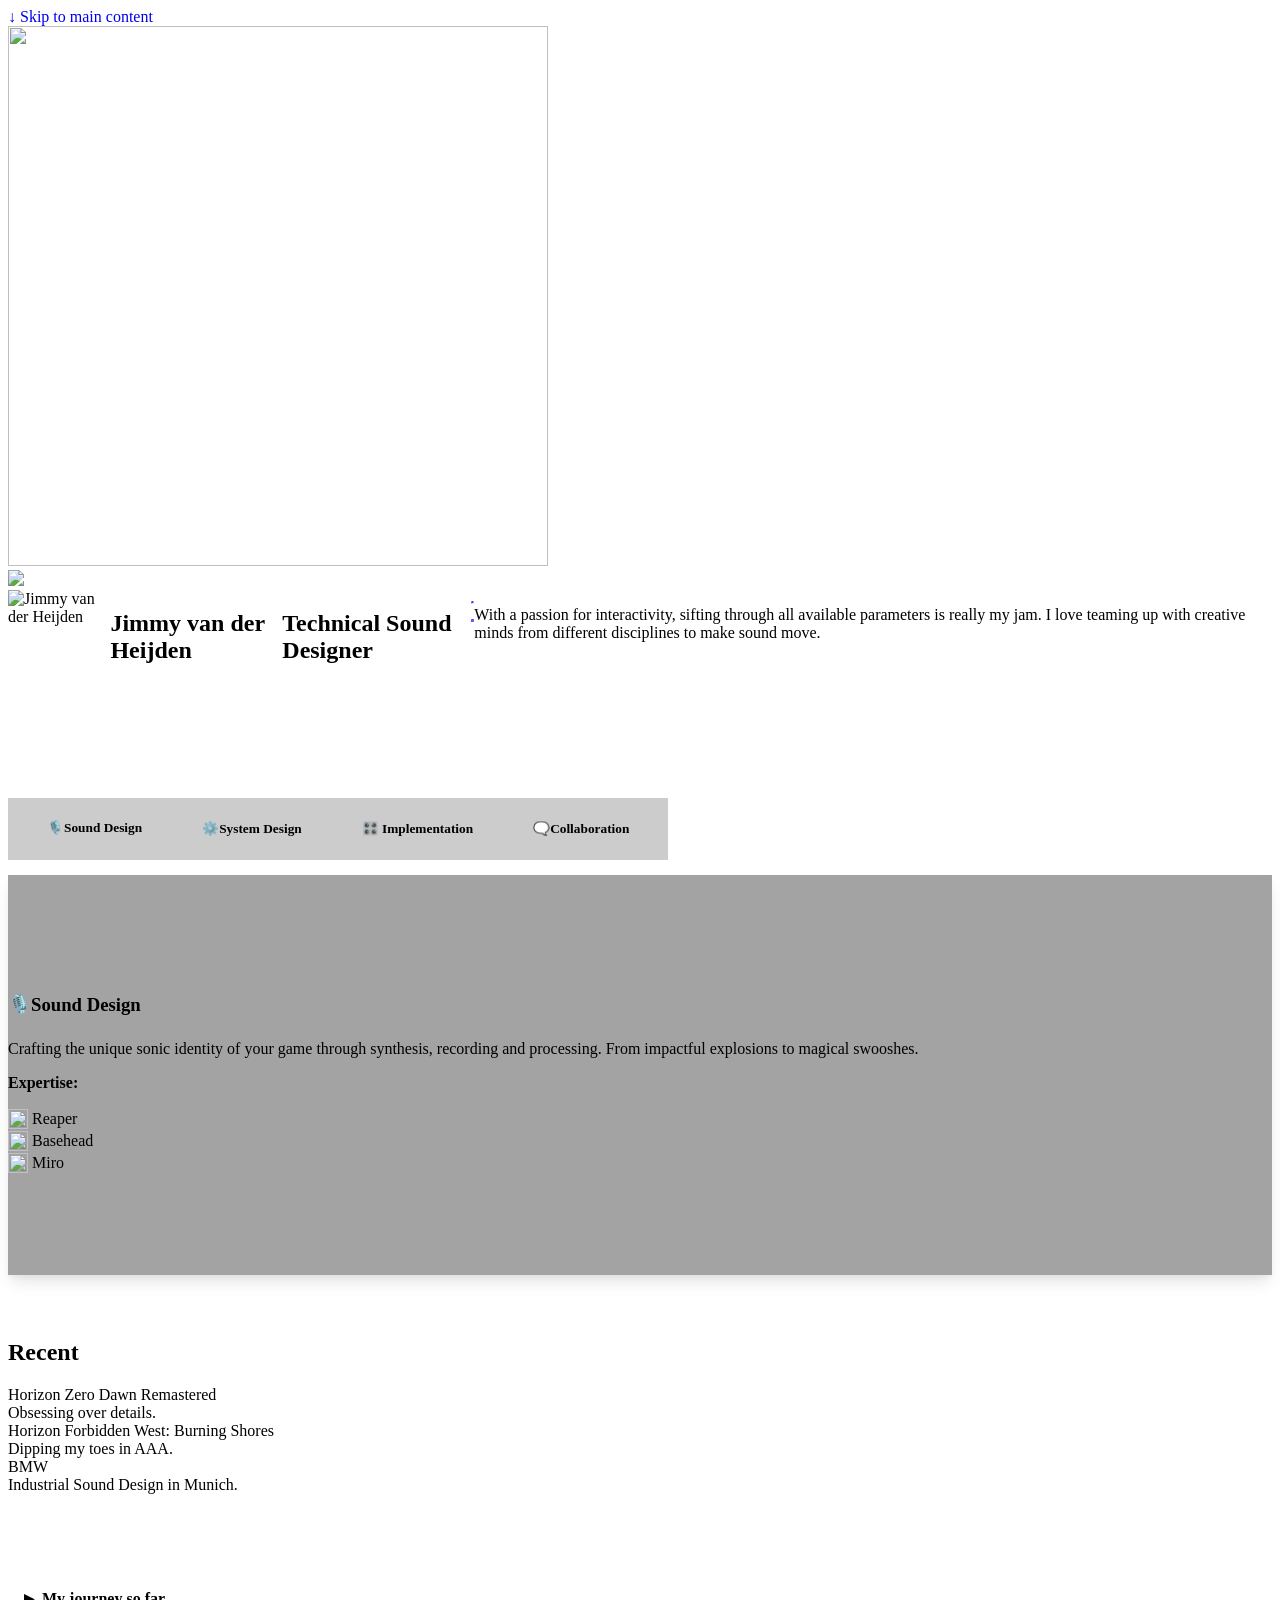
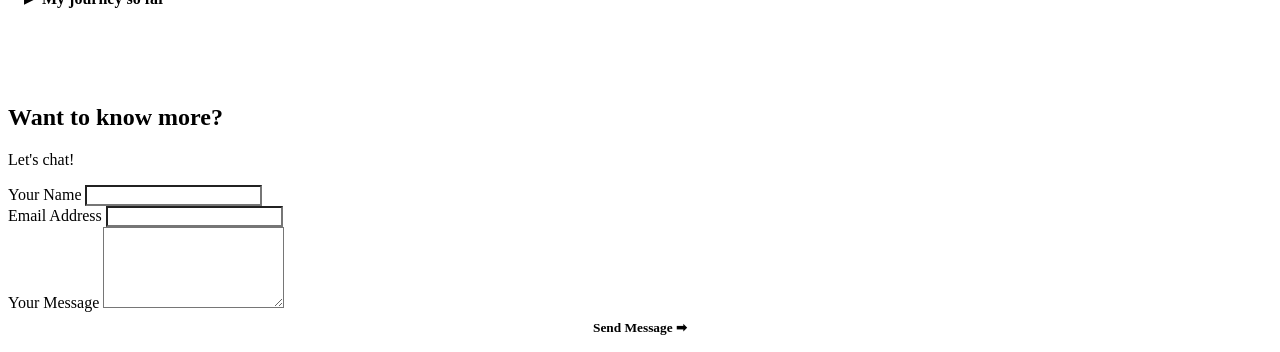
==== commit 712a7e66: "update with icon" ====
--- a/docs/index.html
+++ b/docs/index.html
@@ -1,5 +1,6 @@
-<!doctype html><html lang=en dir=ltr class=scroll-smooth data-default-appearance=dark data-auto-appearance=false><head><meta name=generator content="Hugo 0.150.0"><meta charset=utf-8><meta http-equiv=content-language content="en"><meta name=viewport content="width=device-width,initial-scale=1"><meta http-equiv=X-UA-Compatible content="ie=edge"><meta name=theme-color><title></title><meta name=title content><meta name=description content="My awesome website"><link rel=canonical href=https://www.jo-interactiveaudio.com/><link rel=alternate type=application/rss+xml href=/index.xml title><link rel=alternate type=application/json href=/index.json title><link type=text/css rel=stylesheet href=/css/main.bundle.min.f875dda8a6dc16f33adb8873681506c07444631be7e42b7575718d40698db0db7cd237ac4306f361ed9daaa2f828ff344a9fc7f845cf0217dcbc9360d395f0f9.css integrity="sha512-+HXdqKbcFvM624hzaBUGwHREYxvn5Ct1dXGNQGmNsNt80jesQwbzYe2dqqL4KP80Sp/H+EXPAhfcvJNg05Xw+Q=="><script type=text/javascript src=/js/appearance.min.516a16745bea5a9bd011138d254cc0fd3973cd55ce6e15f3dec763e7c7c2c7448f8fe7b54cca811cb821b0c7e12cd161caace1dd794ac3d34d40937cbcc9ee12.js integrity="sha512-UWoWdFvqWpvQERONJUzA/TlzzVXObhXz3sdj58fCx0SPj+e1TMqBHLghsMfhLNFhyqzh3XlKw9NNQJN8vMnuEg=="></script><script defer type=text/javascript id=script-bundle src=/js/main.bundle.min.e4b2d9aece2aa7a740c3ee7a0efc5acf56b204868ab0fb5bba9be32aed1cd0c9262979d98050759068d58144297f74b12ed05b5173cf2df2e6c097a066b984a8.js integrity="sha512-5LLZrs4qp6dAw+56Dvxaz1ayBIaKsPtbupvjKu0c0MkmKXnZgFB1kGjVgUQpf3SxLtBbUXPPLfLmwJegZrmEqA==" data-copy=Copy data-copied=Copied></script><script src=/lib/zoom/zoom.min.umd.a527109b68c082a70f3697716dd72a9d5aa8b545cf800cecbbc7399f2ca6f6e0ce3e431f2062b48bbfa47c9ea42822714060bef309be073f49b9c0e30d318d7b.js integrity="sha512-pScQm2jAgqcPNpdxbdcqnVqotUXPgAzsu8c5nyym9uDOPkMfIGK0i7+kfJ6kKCJxQGC+8wm+Bz9JucDjDTGNew=="></script><link rel=apple-touch-icon sizes=180x180 href=/apple-touch-icon.png><link rel=icon type=image/png sizes=32x32 href=/favicon-32x32.png><link rel=icon type=image/png sizes=16x16 href=/favicon-16x16.png><link rel=manifest href=/site.webmanifest><meta property="og:url" content="https://www.jo-interactiveaudio.com/"><meta property="og:title" content="Home"><meta property="og:description" content="My awesome website"><meta property="og:locale" content="en"><meta property="og:type" content="website"><meta name=twitter:card content="summary"><meta name=twitter:title content="Home"><meta name=twitter:description content="My awesome website"><script type=application/ld+json>{"@context":"https://schema.org","@type":"WebSite","@id":"https:\/\/www.jo-interactiveaudio.com\/","name":"","description":"My awesome website","inLanguage":"en","url":"https:\/\/www.jo-interactiveaudio.com\/","publisher":{"@type":"Person","name":"Jimmy van der Heijden"}}</script><meta name=author content="Jimmy van der Heijden"><link href=https://linkedin.com/in/jimmy-heijden-145a48260 rel=me><script src=/lib/jquery/jquery.slim.min.b0dca576e87d7eaa5850ae4e61759c065786cdb6489d68fcc82240539eebd5da522bdb4fda085ffd245808c8fe2acb2516408eb774ef26b5f6015fc6737c0ea8.js integrity="sha512-sNylduh9fqpYUK5OYXWcBleGzbZInWj8yCJAU57r1dpSK9tP2ghf/SRYCMj+KsslFkCOt3TvJrX2AV/Gc3wOqA=="></script></head><body class="flex flex-col h-screen px-6 m-auto text-lg leading-7 max-w-7xl bg-neutral text-neutral-900 dark:bg-neutral-800 dark:text-neutral sm:px-14 md:px-24 lg:px-32 scrollbar-thin scrollbar-track-neutral-200 scrollbar-thumb-neutral-400 dark:scrollbar-track-neutral-800 dark:scrollbar-thumb-neutral-600"><div id=the-top class="absolute flex self-center"><a class="px-3 py-1 text-sm -translate-y-8 rounded-b-lg bg-primary-200 focus:translate-y-0 dark:bg-neutral-600" href=#main-content><span class="font-bold text-primary-600 pe-2 dark:text-primary-400">&darr;</span>
-Skip to main content</a></div><div class="main-menu flex items-center justify-between px-4 py-6 sm:px-6 md:justify-start gap-x-3 pt-[2px] pr-0 pb-[3px] pl-0"><div class="flex flex-1 items-center justify-between"><nav class="flex space-x-3"><a href=/ class="text-base font-medium"></a></nav><nav class="hidden md:flex items-center gap-x-5 md:ml-12 h-12"></nav><div class="flex md:hidden items-center gap-x-5 md:ml-12 h-12"><span></span></div></div><div class="-my-2 md:hidden"><div id=menu-button class=block></div></div></div><div class="relative flex flex-col grow"><main id=main-content class=grow><article class="prose dark:prose-invert max-w-full"><div class=relative><div class="absolute inset-x-0 bottom-0 h-1/2"></div><div class="mx-auto max-w-7xl p-0"><div class="relative sm:overflow-hidden"><div class="fixed inset-x-0 top-0 -z-10"><img id=background-image class="nozoom mt-0 mr-0 mb-0 ml-0 h-[1000px] w-full object-cover" src=/background.jpg role=presentation><div class="from-neutral absolute inset-0 h-[1000px] bg-gradient-to-t to-transparent mix-blend-normal dark:from-neutral-800"></div><div class="from-neutral absolute inset-0 h-[1000px] bg-gradient-to-t to-neutral-100 opacity-60 mix-blend-normal dark:from-neutral-800 dark:to-neutral-800"></div></div><div class="relative flex flex-col items-center justify-center px-1 py-1 text-center"><img class="mb-2 h-36 w-36 rounded-full" width=144 height=144 alt="Jimmy van der Heijden" src=/me.jpg><h1 class="mb-2 text-4xl font-extrabold text-neutral-800 dark:text-neutral-200">Jimmy van der Heijden</h1><h2 class="mt-0 mb-0 text-xl text-neutral-800 dark:text-neutral-300">Technical Sound Designer</h2><div class="mt-3 mb-10 text-2xl"><div class="flex flex-wrap"><a class="hover:text-primary-400 text-primary-800 dark:text-primary-200 px-1" href=mailto:jimmyomarh@gmail.com target=_blank aria-label=Email rel="me noopener noreferrer"><span class="relative block icon"><svg viewBox="0 0 512 512"><path fill="currentColor" d="M207.8 20.73c-93.45 18.32-168.7 93.66-187 187.1-27.64 140.9 68.65 266.2 199.1 285.1 19.01 2.888 36.17-12.26 36.17-31.49l1e-4-.6631c0-15.74-11.44-28.88-26.84-31.24-84.35-12.98-149.2-86.13-149.2-174.2.0-102.9 88.61-185.5 193.4-175.4 91.54 8.869 158.6 91.25 158.6 183.2v16.16c0 22.09-17.94 40.05-40 40.05s-40.01-17.96-40.01-40.05v-120.1c0-8.847-7.161-16.02-16.01-16.02l-31.98.0036c-7.299.0-13.2 4.992-15.12 11.68-24.85-12.15-54.24-16.38-86.06-5.106-38.75 13.73-68.12 48.91-73.72 89.64-9.483 69.01 43.81 128 110.9 128 26.44.0 50.43-9.544 69.59-24.88 24 31.3 65.23 48.69 109.4 37.49C465.2 369.3 496 324.1 495.1 277.2V256.3c0-149.2-133.9-265.632-287.3-235.57zM239.1 304.3c-26.47.0-48-21.56-48-48.05s21.53-48.05 48-48.05 48 21.56 48 48.05-20.6 48.05-48 48.05z"/></svg>
+<!doctype html><html lang=en dir=ltr class=scroll-smooth data-default-appearance=dark data-auto-appearance=false><head><meta name=generator content="Hugo 0.150.0"><meta charset=utf-8><meta http-equiv=content-language content="en"><meta name=viewport content="width=device-width,initial-scale=1"><meta http-equiv=X-UA-Compatible content="ie=edge"><meta name=theme-color><title></title><meta name=title content><meta name=description content="Jimmy van der Heijden, technical sound designer specialized in game audio."><link rel=canonical href=https://www.jo-interactiveaudio.com/><link rel=alternate type=application/rss+xml href=/index.xml title><link rel=alternate type=application/json href=/index.json title><link type=text/css rel=stylesheet href=/css/main.bundle.min.f875dda8a6dc16f33adb8873681506c07444631be7e42b7575718d40698db0db7cd237ac4306f361ed9daaa2f828ff344a9fc7f845cf0217dcbc9360d395f0f9.css integrity="sha512-+HXdqKbcFvM624hzaBUGwHREYxvn5Ct1dXGNQGmNsNt80jesQwbzYe2dqqL4KP80Sp/H+EXPAhfcvJNg05Xw+Q=="><script type=text/javascript src=/js/appearance.min.516a16745bea5a9bd011138d254cc0fd3973cd55ce6e15f3dec763e7c7c2c7448f8fe7b54cca811cb821b0c7e12cd161caace1dd794ac3d34d40937cbcc9ee12.js integrity="sha512-UWoWdFvqWpvQERONJUzA/TlzzVXObhXz3sdj58fCx0SPj+e1TMqBHLghsMfhLNFhyqzh3XlKw9NNQJN8vMnuEg=="></script><script defer type=text/javascript id=script-bundle src=/js/main.bundle.min.e4b2d9aece2aa7a740c3ee7a0efc5acf56b204868ab0fb5bba9be32aed1cd0c9262979d98050759068d58144297f74b12ed05b5173cf2df2e6c097a066b984a8.js integrity="sha512-5LLZrs4qp6dAw+56Dvxaz1ayBIaKsPtbupvjKu0c0MkmKXnZgFB1kGjVgUQpf3SxLtBbUXPPLfLmwJegZrmEqA==" data-copy=Copy data-copied=Copied></script><script src=/lib/zoom/zoom.min.umd.a527109b68c082a70f3697716dd72a9d5aa8b545cf800cecbbc7399f2ca6f6e0ce3e431f2062b48bbfa47c9ea42822714060bef309be073f49b9c0e30d318d7b.js integrity="sha512-pScQm2jAgqcPNpdxbdcqnVqotUXPgAzsu8c5nyym9uDOPkMfIGK0i7+kfJ6kKCJxQGC+8wm+Bz9JucDjDTGNew=="></script><link rel=apple-touch-icon sizes=180x180 href=/apple-touch-icon.png><link rel=icon type=image/png sizes=32x32 href=/favicon-32x32.png><link rel=icon type=image/png sizes=16x16 href=/favicon-16x16.png><link rel=manifest href=/site.webmanifest><meta property="og:url" content="https://www.jo-interactiveaudio.com/"><meta property="og:title" content="Home"><meta property="og:description" content="Jimmy van der Heijden, technical sound designer specialized in game audio."><meta property="og:locale" content="en"><meta property="og:type" content="website"><meta name=twitter:card content="summary"><meta name=twitter:title content="Home"><meta name=twitter:description content="Jimmy van der Heijden, technical sound designer specialized in game audio."><script type=application/ld+json>{"@context":"https://schema.org","@type":"WebSite","@id":"https:\/\/www.jo-interactiveaudio.com\/","name":"","description":"Jimmy van der Heijden, technical sound designer specialized in game audio.","inLanguage":"en","url":"https:\/\/www.jo-interactiveaudio.com\/","publisher":{"@type":"Person","name":"Jimmy van der Heijden"}}</script><meta name=author content="Jimmy van der Heijden"><link href=https://linkedin.com/in/jimmy-heijden-145a48260 rel=me><script src=/lib/jquery/jquery.slim.min.b0dca576e87d7eaa5850ae4e61759c065786cdb6489d68fcc82240539eebd5da522bdb4fda085ffd245808c8fe2acb2516408eb774ef26b5f6015fc6737c0ea8.js integrity="sha512-sNylduh9fqpYUK5OYXWcBleGzbZInWj8yCJAU57r1dpSK9tP2ghf/SRYCMj+KsslFkCOt3TvJrX2AV/Gc3wOqA=="></script></head><body class="flex flex-col h-screen px-6 m-auto text-lg leading-7 max-w-7xl bg-neutral text-neutral-900 dark:bg-neutral-800 dark:text-neutral sm:px-14 md:px-24 lg:px-32 scrollbar-thin scrollbar-track-neutral-200 scrollbar-thumb-neutral-400 dark:scrollbar-track-neutral-800 dark:scrollbar-thumb-neutral-600"><div id=the-top class="absolute flex self-center"><a class="px-3 py-1 text-sm -translate-y-8 rounded-b-lg bg-primary-200 focus:translate-y-0 dark:bg-neutral-600" href=#main-content><span class="font-bold text-primary-600 pe-2 dark:text-primary-400">&darr;</span>
+Skip to main content</a></div><div class="main-menu flex items-center justify-between px-4 py-6 sm:px-6 md:justify-start gap-x-3 pt-[2px] pr-0 pb-[3px] pl-0"><div><a href=/ class=flex><span class=sr-only></span>
+<img src=/logo4.jpg width=540 height=540 class="logo max-h-[5rem] max-w-[5rem] object-scale-down object-left nozoom" alt></a></div><div class="flex flex-1 items-center justify-between"><nav class="flex space-x-3"><a href=/ class="text-base font-medium"></a></nav><nav class="hidden md:flex items-center gap-x-5 md:ml-12 h-12"></nav><div class="flex md:hidden items-center gap-x-5 md:ml-12 h-12"><span></span></div></div><div class="-my-2 md:hidden"><div id=menu-button class=block></div></div></div><div class="relative flex flex-col grow"><main id=main-content class=grow><article class="prose dark:prose-invert max-w-full"><div class=relative><div class="absolute inset-x-0 bottom-0 h-1/2"></div><div class="mx-auto max-w-7xl p-0"><div class="relative sm:overflow-hidden"><div class="fixed inset-x-0 top-0 -z-10"><img id=background-image class="nozoom mt-0 mr-0 mb-0 ml-0 h-[1000px] w-full object-cover" src=/background.jpg role=presentation><div class="from-neutral absolute inset-0 h-[1000px] bg-gradient-to-t to-transparent mix-blend-normal dark:from-neutral-800"></div><div class="from-neutral absolute inset-0 h-[1000px] bg-gradient-to-t to-neutral-100 opacity-60 mix-blend-normal dark:from-neutral-800 dark:to-neutral-800"></div></div><div class="relative flex flex-col items-center justify-center px-1 py-1 text-center"><img class="mb-2 h-36 w-36 rounded-full" width=144 height=144 alt="Jimmy van der Heijden" src=/me.jpg><h1 class="mb-2 text-4xl font-extrabold text-neutral-800 dark:text-neutral-200">Jimmy van der Heijden</h1><h2 class="mt-0 mb-0 text-xl text-neutral-800 dark:text-neutral-300">Technical Sound Designer</h2><div class="mt-3 mb-10 text-2xl"><div class="flex flex-wrap"><a class="hover:text-primary-400 text-primary-800 dark:text-primary-200 px-1" href=mailto:jimmyomarh@gmail.com target=_blank aria-label=Email rel="me noopener noreferrer"><span class="relative block icon"><svg viewBox="0 0 512 512"><path fill="currentColor" d="M207.8 20.73c-93.45 18.32-168.7 93.66-187 187.1-27.64 140.9 68.65 266.2 199.1 285.1 19.01 2.888 36.17-12.26 36.17-31.49l1e-4-.6631c0-15.74-11.44-28.88-26.84-31.24-84.35-12.98-149.2-86.13-149.2-174.2.0-102.9 88.61-185.5 193.4-175.4 91.54 8.869 158.6 91.25 158.6 183.2v16.16c0 22.09-17.94 40.05-40 40.05s-40.01-17.96-40.01-40.05v-120.1c0-8.847-7.161-16.02-16.01-16.02l-31.98.0036c-7.299.0-13.2 4.992-15.12 11.68-24.85-12.15-54.24-16.38-86.06-5.106-38.75 13.73-68.12 48.91-73.72 89.64-9.483 69.01 43.81 128 110.9 128 26.44.0 50.43-9.544 69.59-24.88 24 31.3 65.23 48.69 109.4 37.49C465.2 369.3 496 324.1 495.1 277.2V256.3c0-149.2-133.9-265.632-287.3-235.57zM239.1 304.3c-26.47.0-48-21.56-48-48.05s21.53-48.05 48-48.05 48 21.56 48 48.05-20.6 48.05-48 48.05z"/></svg>
 </span></a><a class="hover:text-primary-400 text-primary-800 dark:text-primary-200 px-1" href=https://linkedin.com/in/jimmy-heijden-145a48260 target=_blank aria-label=Linkedin rel="me noopener noreferrer"><span class="relative block icon"><svg viewBox="0 0 448 512"><path fill="currentColor" d="M416 32H31.9C14.3 32 0 46.5.0 64.3v383.4C0 465.5 14.3 480 31.9 480H416c17.6.0 32-14.5 32-32.3V64.3c0-17.8-14.4-32.3-32-32.3zM135.4 416H69V202.2h66.5V416zm-33.2-243c-21.3.0-38.5-17.3-38.5-38.5S80.9 96 102.2 96c21.2.0 38.5 17.3 38.5 38.5.0 21.3-17.2 38.5-38.5 38.5zm282.1 243h-66.4V312c0-24.8-.5-56.7-34.5-56.7-34.6.0-39.9 27-39.9 54.9V416h-66.4V202.2h63.7v29.2h.9c8.9-16.8 30.6-34.5 62.9-34.5 67.2.0 79.7 44.3 79.7 101.9V416z"/></svg></span></a></div></div><section class="prose dark:prose-invert w-full"><p>With a passion for interactivity, sifting through all available parameters is really my jam. I love teaming up with creative minds from different disciplines to make sound move.</p></div><div class=skills-spacing-wrapper><section class="w-full mx-auto px-4"><h2 class="text-3xl font-bold text-center mb-8" style=color:rgb(var(--color-text));text-decoration:none!important></h2><div class="rounded-xl mx-auto mb-4" style=background-color:rgba(0,0,0,.2);display:flex;align-items:center;justify-content:center;width:fit-content;max-width:100%;padding:15px><div class="flex flex-wrap justify-center" style=gap:12px><button class="tab-btn rounded-lg transition-all duration-200 shadow-sm" style="background-color:rgb(var(--color-primary-100));color:rgb(var(--color-primary-800));font-family:var(--font-body);font-weight:600;border:none;padding:.5rem 1.5rem;transform:translateY(-1px);text-decoration:none!important" data-tab="Sound Design">
 🎙️Sound Design
 </button>
